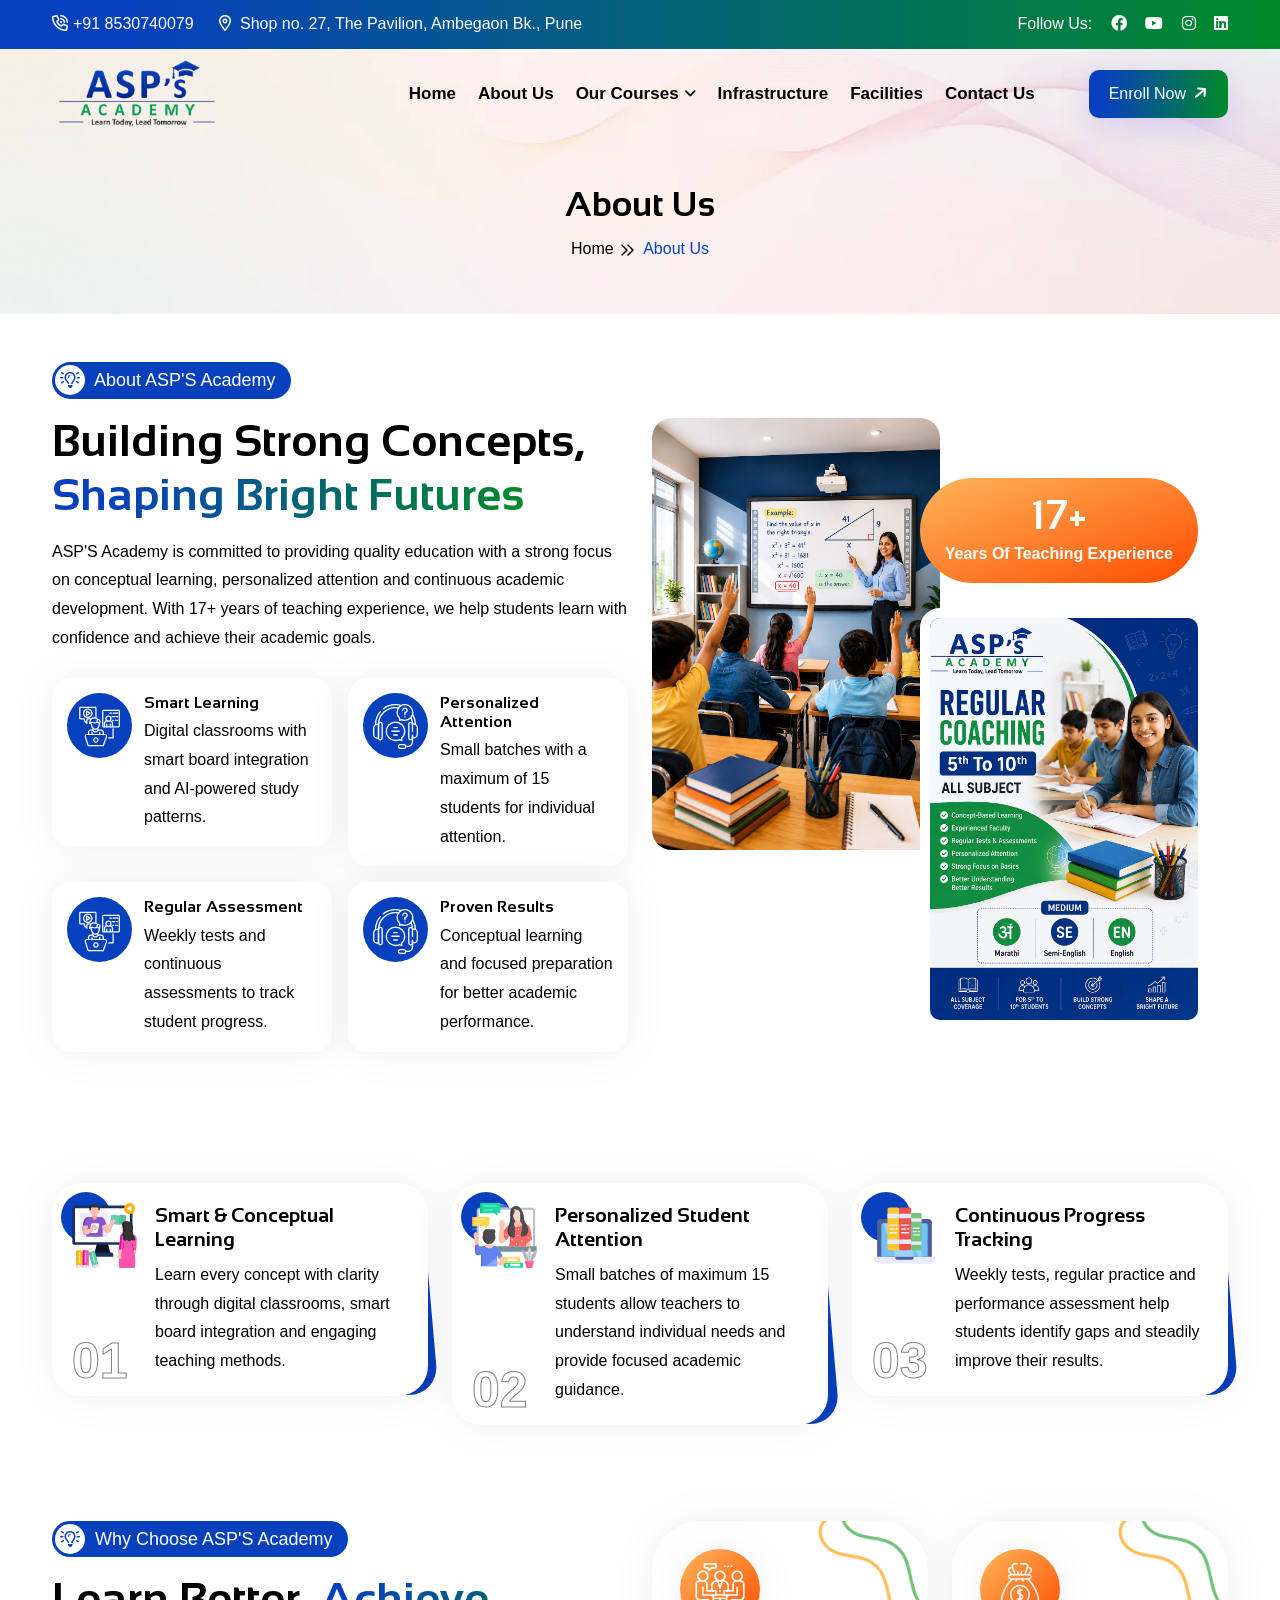
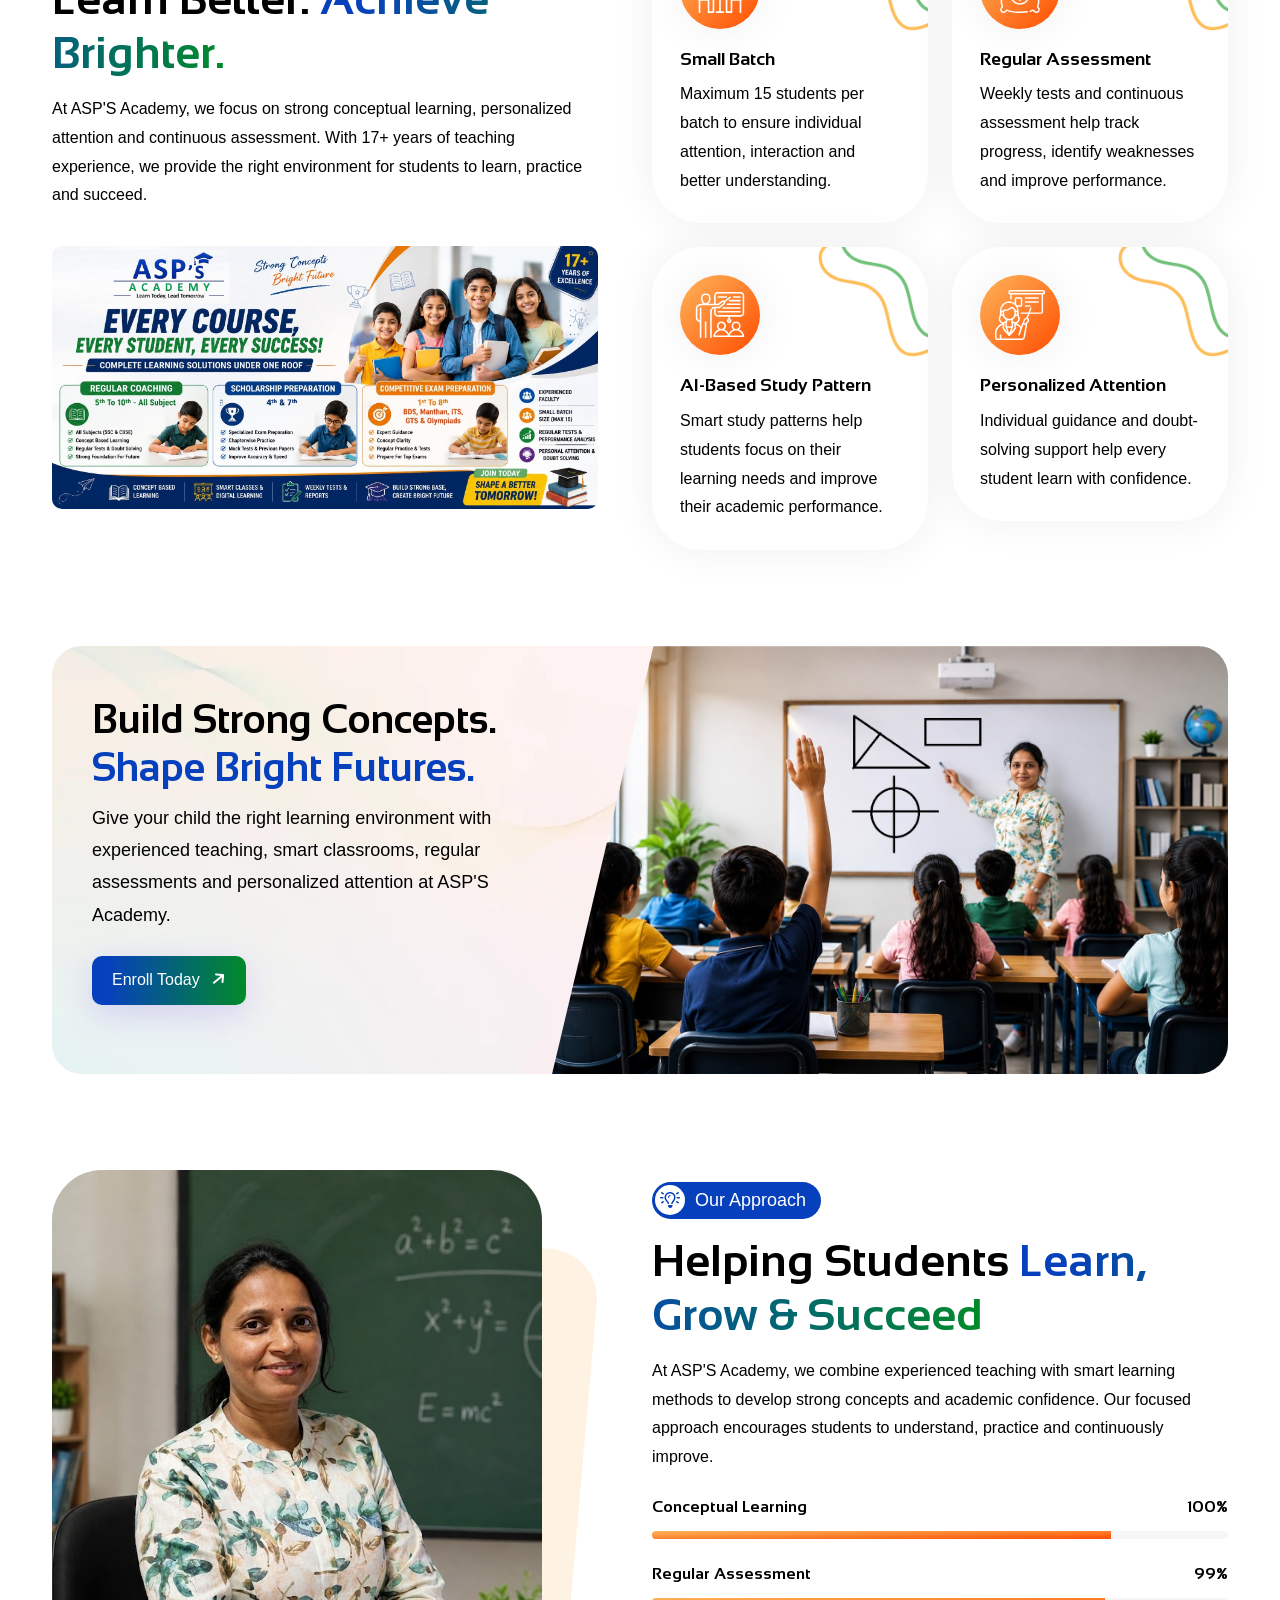
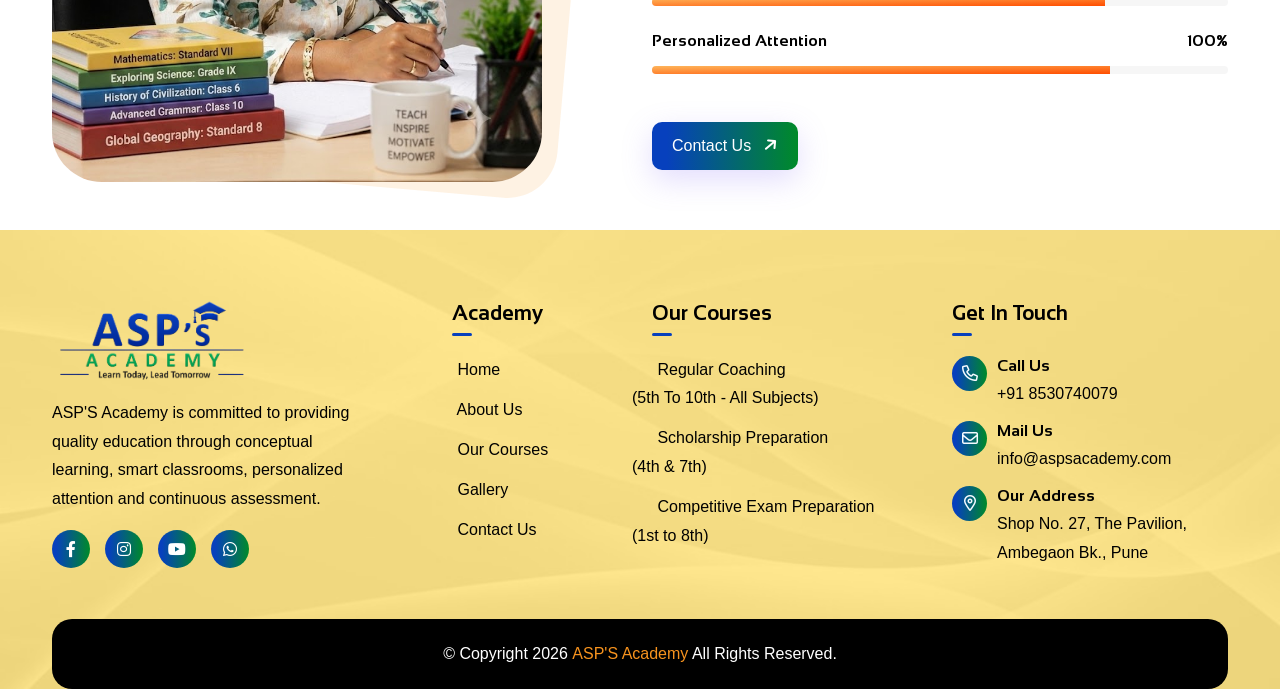
==== about.html @ 038ee7bc "Add files via upload" ====
<!DOCTYPE html>
<html lang="en">

<!-- Mirrored from live.themewild.com/edubo/index.html by HTTrack Website Copier/3.x [XR&CO'2014], Mon, 10 Aug 2026 16:33:52 GMT -->

<head>
  <!-- meta tags -->
  <meta charset="UTF-8" />
  <meta http-equiv="X-UA-Compatible" content="IE=edge" />
  <meta name="viewport" content="width=device-width, initial-scale=1.0" />
  <meta name="description" content="" />
  <meta name="keywords" content="" />

  <!-- title -->
  <title>ASP'S ACADEMY</title>

  <!-- favicon -->
  <link rel="icon" type="image/x-icon" href="assets/img/logo/favicon.png" />

  <!-- css -->
  <link rel="stylesheet" href="assets/css/bootstrap.min.css" />
  <link rel="stylesheet" href="assets/css/all-fontawesome.min.css" />
  <link rel="stylesheet" href="assets/css/animate.min.css" />
  <link rel="stylesheet" href="assets/css/magnific-popup.min.css" />
  <link rel="stylesheet" href="assets/css/owl.carousel.min.css" />
  <link rel="stylesheet" href="assets/css/nice-select.min.css" />
  <link rel="stylesheet" href="assets/css/style.css" />
</head>

<body>


  <!-- header area -->
  <header class="header">
    <!-- header top -->
    <div class="header-top">
      <div class="container">
        <div class="header-top-wrap">
          <div class="header-top-left">
            <div class="header-top-list">
              <ul>
                <!-- <li>
                  <a href="mailto:info@example.com"><i class="far fa-envelopes"></i> info@example.com</a>
                </li> -->
                <li>
                  <a href="tel:+918530740079"><i class="far fa-phone-volume"></i>+91 8530740079</a>
                </li>
                <li>
                  <a href="#"><i class="far fa-location-dot"></i> Shop no. 27, The Pavilion, Ambegaon Bk., Pune</a>
                </li>
              </ul>
            </div>
          </div>
          <div class="header-top-right">

            <div class="header-top-social">
              <span>Follow Us:
              </span>
              <a href="#"><i class="fab fa-facebook"></i></a>
              <a href="#"><i class="fab fa-youtube"></i></a>
              <a href="#"><i class="fab fa-instagram"></i></a>
              <a href="#"><i class="fab fa-linkedin"></i></a>
            </div>
          </div>
        </div>
      </div>
    </div>
    <!-- header top end -->

    <!-- navbar -->
    <div class="main-navigation">
      <nav class="navbar navbar-expand-lg">
        <div class="container position-relative">
          <a class="navbar-brand" href="index.html">
            <img src="assets/img/logo/logo.png" alt="logo" />
          </a>
          <div class="mobile-menu-right">


            <button class="navbar-toggler" type="button" data-bs-toggle="offcanvas" data-bs-target="#offcanvasNavbar"
              aria-controls="offcanvasNavbar" aria-label="Toggle navigation">
              <span></span>
              <span></span>
              <span></span>
            </button>
          </div>
          <div class="offcanvas offcanvas-start" tabindex="-1" id="offcanvasNavbar"
            aria-labelledby="offcanvasNavbarLabel">
            <div class="offcanvas-header">
              <a href="index.html" class="offcanvas-brand" id="offcanvasNavbarLabel">
                <img src="assets/img/logo/logo.png" alt="" />
              </a>
              <button type="button" class="btn-close" data-bs-dismiss="offcanvas" aria-label="Close">
                <i class="far fa-xmark"></i>
              </button>
            </div>
            <div class="offcanvas-body gap-xl-4">
              <ul class="navbar-nav justify-content-end flex-grow-1">
                <li class="nav-item"><a class="nav-link" href="index.html">Home</a></li>
                <li class="nav-item"><a class="nav-link" href="about.html">About Us</a></li>
                <li class="nav-item dropdown">
                  <a class="nav-link dropdown-toggle" href="#" data-bs-toggle="dropdown">Our Courses</a>
                  <ul class="dropdown-menu fade-down">

                    <li><a class="dropdown-item" href="regular-coaching.html">Regular Coaching (5th To 10th - All
                        Subjects)</a></li>

                    <li><a class="dropdown-item" href="scholarship-preparation.html">Scholarship Preparation (4th &
                        7th)</a></li>

                    <li><a class="dropdown-item" href="competitive-exam-preparation.html">Competitive Exam Preparation
                        (1st to 8th)</a></li>


                  </ul>
                </li>
                <li class="nav-item"><a class="nav-link" href="infrastructure.html">Infrastructure</a></li>
                <li class="nav-item"><a class="nav-link" href="facilities.html">Facilities</a></li>
                <li class="nav-item"><a class="nav-link" href="contact.html">Contact Us</a></li>
              </ul>
              <!-- nav-right -->
              <div class="nav-right">


                <div class="nav-btn">
                  <a href="contact.html" class="theme-btn">Enroll Now<i class="fas fa-arrow-right"></i></a>
                </div>
              </div>
            </div>
          </div>
        </div>
      </nav>
    </div>
    <!-- navbar end-->
  </header>
  <!-- header area end -->



  <!-- sidebar-popup -->
  <div class="sidebar-popup offcanvas offcanvas-end" tabindex="-1" id="sidebarPopup">
    <div class="offcanvas-header">
      <a href="index.html" class="sidebar-popup-logo">
        <img src="assets/img/logo/logo.png" alt="" />
      </a>
      <button type="button" class="btn-close" data-bs-dismiss="offcanvas" aria-label="Close">
        <i class="far fa-xmark"></i>
      </button>
    </div>
    <div class="sidebar-popup-wrap offcanvas-body">
      <div class="sidebar-popup-content">
        <div class="sidebar-popup-about">
          <h4>About Us</h4>
          <p>
            There are many variations of passages available sure there majority have suffered alteration in some form by
            inject humour or
            randomised words which don't look even slightly believable.
          </p>
        </div>
        <div class="sidebar-popup-contact">
          <h4>Contact Info</h4>
          <ul>
            <li>
              <div class="icon">
                <i class="far fa-envelope"></i>
              </div>
              <div class="content">
                <h6>Email</h6>
                <a href="mailto:info@aspsacademy.com">info@example.com</a>
              </div>
            </li>
            <li>
              <div class="icon">
                <i class="far fa-phone"></i>
              </div>
              <div class="content">
                <h6>Phone</h6>
                <a href="tel:+918530740079">+91 8530740079</a>
              </div>
            </li>
            <li>
              <div class="icon">
                <i class="far fa-location-dot"></i>
              </div>
              <div class="content">
                <h6>Address</h6>
                <a href="#">Shop No. 27, The Pavilion,
                  Ambegaon Bk., Pune</a>
              </div>
            </li>
          </ul>
        </div>
        <div class="sidebar-popup-social">
          <h4>Follow Us</h4>
          <a href="#"><i class="fab fa-facebook"></i></a>
          <a href="#"><i class="fab fa-youtube"></i></a>
          <a href="#"><i class="fab fa-instagram"></i></a>
          <a href="#"><i class="fab fa-linkedin"></i></a>
        </div>
      </div>
    </div>
  </div>
  <!-- sidebar-popup end -->



  <main class="main">

    <!-- breadcrumb -->
    <div class="site-breadcrumb" style="background: url(assets/img/breadcrumb/01.png)">
      <div class="container">
        <h2 class="breadcrumb-title">About Us</h2>
        <ul class="breadcrumb-menu">
          <li><a href="index.html">Home</a></li>
          <li class="active">About Us</li>
        </ul>
      </div>
    </div>
    <!-- breadcrumb end -->

    <!-- about area -->
    <div class="about-area py-5">
      <div class="container">
        <div class="row align-items-center">
          <div class="col-lg-6">
            <div class="about-right wow fadeInUp" data-wow-delay=".25s">

              <div class="site-heading mb-3">
                <span class="site-title-tagline">
                  <i class="far fa-lightbulb-on"></i> About ASP'S Academy
                </span>

                <h2 class="site-title">
                  Building Strong Concepts, <span class="text-gradient">Shaping Bright Futures</span>
                </h2>
              </div>

              <p class="about-text">
                ASP'S Academy is committed to providing quality education with a strong
                focus on conceptual learning, personalized attention and continuous
                academic development. With 17+ years of teaching experience, we help
                students learn with confidence and achieve their academic goals.
              </p>

              <div class="about-content">
                <div class="row g-3">

                  <div class="col-md-6">
                    <div class="about-item">
                      <div class="icon">
                        <img src="assets/img/icon/learn.svg" alt="Smart Learning">
                      </div>

                      <div class="content">
                        <h6>Smart Learning</h6>
                        <p>Digital classrooms with smart board integration and AI-powered study patterns.</p>
                      </div>
                    </div>
                  </div>

                  <div class="col-md-6">
                    <div class="about-item">
                      <div class="icon">
                        <img src="assets/img/icon/support.svg" alt="Personalized Attention">
                      </div>

                      <div class="content">
                        <h6>Personalized Attention</h6>
                        <p>Small batches with a maximum of 15 students for individual attention.</p>
                      </div>
                    </div>
                  </div>

                  <div class="col-md-6">
                    <div class="about-item">
                      <div class="icon">
                        <img src="assets/img/icon/learn.svg" alt="Regular Assessment">
                      </div>

                      <div class="content">
                        <h6>Regular Assessment</h6>
                        <p>Weekly tests and continuous assessments to track student progress.</p>
                      </div>
                    </div>
                  </div>

                  <div class="col-md-6">
                    <div class="about-item">
                      <div class="icon">
                        <img src="assets/img/icon/support.svg" alt="Proven Results">
                      </div>

                      <div class="content">
                        <h6>Proven Results</h6>
                        <p>Conceptual learning and focused preparation for better academic performance.</p>
                      </div>
                    </div>
                  </div>

                </div>
              </div>



            </div>
          </div>
          <div class="col-lg-6">
            <div class="about-left wow fadeInLeft" data-wow-delay=".25s">
              <div class="about-img">
                <div class="row g-0">
                  <div class="col-6">
                    <img class="img-1" src="assets/img/about/01.jpg" alt="ASP'S Academy Classroom">
                  </div>
                  <div class="col-6">
                    <img class="img-2" src="assets/img/about/02.jpg" alt="ASP'S Academy Students">
                  </div>
                </div>
              </div>

              <div class="about-experience">
                <h5>17<span>+</span></h5>
                <p>Years Of Teaching Experience</p>
              </div>
            </div>
          </div>



        </div>
      </div>
    </div>
    <!-- about area end -->


    <!-- feature-area -->
    <div class="feature-area py-5">
      <div class="container">
        <div class="feature-wrap">
          <div class="row g-4">

            <!-- Feature 01 -->
            <div class="col-md-6 col-lg-4">
              <div class="feature-item wow fadeInUp" data-wow-delay=".25s">
                <div class="feature-content">

                  <span class="count">01</span>

                  <div class="feature-icon">
                    <img src="assets/img/icon/course-3.svg" alt="Smart Learning">
                  </div>

                  <div class="feature-info">
                    <h4>Smart &amp; Conceptual Learning</h4>
                    <p>
                      Learn every concept with clarity through digital classrooms,
                      smart board integration and engaging teaching methods.
                    </p>
                  </div>

                </div>
              </div>
            </div>

            <!-- Feature 02 -->
            <div class="col-md-6 col-lg-4">
              <div class="feature-item wow fadeInUp" data-wow-delay=".35s">
                <div class="feature-content">

                  <span class="count">02</span>

                  <div class="feature-icon">
                    <img src="assets/img/icon/instructor-3.svg" alt="Personalized Attention">
                  </div>

                  <div class="feature-info">
                    <h4>Personalized Student Attention</h4>
                    <p>
                      Small batches of maximum 15 students allow teachers to understand
                      individual needs and provide focused academic guidance.
                    </p>
                  </div>

                </div>
              </div>
            </div>

            <!-- Feature 03 -->
            <div class="col-md-6 col-lg-4">
              <div class="feature-item wow fadeInUp" data-wow-delay=".45s">
                <div class="feature-content">

                  <span class="count">03</span>

                  <div class="feature-icon">
                    <img src="assets/img/icon/lifetime-course.svg" alt="Continuous Assessment">
                  </div>

                  <div class="feature-info">
                    <h4>Continuous Progress Tracking</h4>
                    <p>
                      Weekly tests, regular practice and performance assessment help
                      students identify gaps and steadily improve their results.
                    </p>
                  </div>

                </div>
              </div>
            </div>

          </div>
        </div>
      </div>
    </div>
    <!-- feature-area end -->



    <!-- choose area -->
    <div class="choose-area py-5">
      <div class="container">
        <div class="row g-4">

          <div class="col-lg-6">
            <div class="choose-content wow fadeInLeft" data-wow-delay=".25s">

              <div class="site-heading mb-0">
                <span class="site-title-tagline">
                  <i class="far fa-lightbulb-on"></i> Why Choose ASP'S Academy
                </span>

                <h2 class="site-title">
                  Learn Better. <span class="text-gradient">Achieve Brighter.</span>
                </h2>

                <p>
                  At ASP'S Academy, we focus on strong conceptual learning, personalized
                  attention and continuous assessment. With 17+ years of teaching
                  experience, we provide the right environment for students to learn,
                  practice and succeed.
                </p>

                <div class="choose-img">
                  <img src="assets/img/choose/01.jpg" alt="ASP'S Academy Classroom">
                </div>

              </div>
            </div>
          </div>

          <div class="col-lg-6">
            <div class="row g-4 wow fadeInRight" data-wow-delay=".25s">


              <!-- Small Batch -->
              <div class="col-lg-6">
                <div class="choose-item">
                  <div class="icon">
                    <img src="assets/img/icon/community.svg" alt="Small Batch">
                  </div>

                  <div class="info">
                    <h5>Small Batch</h5>
                    <p>
                      Maximum 15 students per batch to ensure individual attention,
                      interaction and better understanding.
                    </p>
                  </div>
                </div>
              </div>

              <!-- Regular Assessment -->
              <div class="col-lg-6">
                <div class="choose-item">
                  <div class="icon">
                    <img src="assets/img/icon/money.svg" alt="Regular Assessment">
                  </div>

                  <div class="info">
                    <h5>Regular Assessment</h5>
                    <p>
                      Weekly tests and continuous assessment help track progress,
                      identify weaknesses and improve performance.
                    </p>
                  </div>
                </div>
              </div>

              <!-- AI Based Learning -->
              <div class="col-lg-6">
                <div class="choose-item">
                  <div class="icon">
                    <img src="assets/img/icon/training.svg" alt="AI Based Learning">
                  </div>

                  <div class="info">
                    <h5>AI-Based Study Pattern</h5>
                    <p>
                      Smart study patterns help students focus on their learning needs
                      and improve their academic performance.
                    </p>
                  </div>
                </div>
              </div>

              <!-- Personalized Attention -->
              <div class="col-lg-6">
                <div class="choose-item">
                  <div class="icon">
                    <img src="assets/img/icon/instructor.svg" alt="Personalized Attention">
                  </div>

                  <div class="info">
                    <h5>Personalized Attention</h5>
                    <p>
                      Individual guidance and doubt-solving support help every student
                      learn with confidence.
                    </p>
                  </div>
                </div>
              </div>

            </div>
          </div>

        </div>
      </div>
    </div>
    <!-- choose area end -->










    <!-- cta area -->
    <div class="cta-area py-5">
      <div class="container">
        <div class="cta-wrap">
          <div class="row align-items-center">

            <div class="col-lg-6 col-xl-5">
              <div class="cta-content wow fadeInUp" data-wow-delay=".25s">

                <h1>
                  Build Strong Concepts. <span>Shape Bright Futures.</span>
                </h1>

                <p>
                  Give your child the right learning environment with experienced
                  teaching, smart classrooms, regular assessments and personalized
                  attention at ASP'S Academy.
                </p>

                <a href="contact.html" class="theme-btn">
                  Enroll Today <i class="fas fa-arrow-right"></i>
                </a>

              </div>
            </div>

            <div class="col-lg-6 col-xl-7">
              <div class="cta-img">
                <img src="assets/img/cta/01.jpg" alt="ASP'S Academy Students">
              </div>
            </div>

          </div>
        </div>
      </div>
    </div>
    <!-- cta area end -->


    <!-- skill-area -->
    <div class="skill-area py-5">
      <div class="container">
        <div class="skill-wrap">
          <div class="row g-4 align-items-center">

            <div class="col-lg-6">
              <div class="skill-img wow fadeInLeft" data-wow-delay=".25s">
                <img src="assets/img/skill/01.png" alt="ASP'S Academy Students" />
              </div>
            </div>

            <div class="col-lg-6">
              <div class="skill-content wow fadeInUp" data-wow-delay=".25s">

                <div class="site-heading mb-4">
                  <span class="site-title-tagline">
                    <i class="far fa-lightbulb-on"></i> Our Approach
                  </span>

                  <h2 class="site-title">
                    Helping Students <span class="text-gradient">Learn, Grow &amp; Succeed</span>
                  </h2>

                  <p class="skill-text">
                    At ASP'S Academy, we combine experienced teaching with smart
                    learning methods to develop strong concepts and academic
                    confidence. Our focused approach encourages students to
                    understand, practice and continuously improve.
                  </p>
                </div>

                <div class="skill-progress">

                  <div class="progress-item">
                    <h5>
                      Conceptual Learning
                      <span class="percent">100%</span>
                    </h5>

                    <div class="progress" data-value="100">
                      <div class="progress-bar" role="progressbar"></div>
                    </div>
                  </div>

                  <div class="progress-item">
                    <h5>
                      Regular Assessment
                      <span class="percent">99%</span>
                    </h5>

                    <div class="progress" data-value="99">
                      <div class="progress-bar" role="progressbar"></div>
                    </div>
                  </div>

                  <div class="progress-item">
                    <h5>
                      Personalized Attention
                      <span class="percent">100%</span>
                    </h5>

                    <div class="progress" data-value="100">
                      <div class="progress-bar" role="progressbar"></div>
                    </div>
                  </div>

                </div>

                <a href="contact.html" class="theme-btn mt-5">
                  Contact Us <i class="fas fa-arrow-right"></i>
                </a>

              </div>
            </div>

          </div>
        </div>
      </div>
    </div>
    <!-- skill area end -->


  </main>


  <!-- footer area -->
  <footer class="footer-area light">

    <div class="footer-shape">
      <img src="assets/img/shape/07.png" alt="">
    </div>

    <div class="footer-widget">
      <div class="container">

        <div class="footer-widget-wrap pt-70 pb-20">

          <div class="row g-4">

            <!-- About Academy -->
            <div class="col-lg-4">
              <div class="footer-widget-box about-us">

                <a href="index.html" class="footer-logo">
                  <img src="assets/img/logo/logo.png" alt="ASP'S Academy">
                </a>

                <p class="mb-3">
                  ASP'S Academy is committed to providing quality education through
                  conceptual learning, smart classrooms, personalized attention and
                  continuous assessment.
                </p>
                <ul class="footer-social">

                  <li>
                    <a href="#" aria-label="Facebook">
                      <i class="fab fa-facebook-f"></i>
                    </a>
                  </li>

                  <li>
                    <a href="#" aria-label="Instagram">
                      <i class="fab fa-instagram"></i>
                    </a>
                  </li>

                  <li>
                    <a href="#" aria-label="YouTube">
                      <i class="fab fa-youtube"></i>
                    </a>
                  </li>

                  <li>
                    <a href="#" aria-label="WhatsApp">
                      <i class="fab fa-whatsapp"></i>
                    </a>
                  </li>

                </ul>
              </div>
            </div>


            <!-- Academy -->
            <div class="col-6 col-lg-2">
              <div class="footer-widget-box list">

                <h4 class="footer-widget-title">Academy</h4>

                <ul class="footer-list">
                  <li>
                    <a href="index.html">
                      <i class="far fa-angle-double-right"></i>
                      Home
                    </a>
                  </li>
                  <li>
                    <a href="about.html">
                      <i class="far fa-angle-double-right"></i>
                      About Us
                    </a>
                  </li>

                  <li>
                    <a href="regular-coaching.html">
                      <i class="far fa-angle-double-right"></i>
                      Our Courses
                    </a>
                  </li>

                  <li>
                    <a href="gallery.html">
                      <i class="far fa-angle-double-right"></i>
                      Gallery
                    </a>
                  </li>



                  <li>
                    <a href="#">
                      <i class="far fa-angle-double-right"></i>
                      Contact Us
                    </a>
                  </li>

                </ul>

              </div>
            </div>


            <!-- Courses -->
            <div class="col-6 col-lg-3">
              <div class="footer-widget-box list">

                <h4 class="footer-widget-title">Our Courses</h4>

                <ul class="footer-list">

                  <li>
                    <a href="regular-coaching.html">
                      <i class="far fa-angle-double-right"></i>
                      Regular Coaching <br> (5th To 10th - All Subjects)
                    </a>
                  </li>

                  <li>
                    <a href="scholarship-preparation.html">
                      <i class="far fa-angle-double-right"></i>
                      Scholarship Preparation <br> (4th & 7th)
                    </a>
                  </li>

                  <li>
                    <a href="competitive-exam-preparation.html">
                      <i class="far fa-angle-double-right"></i>
                      Competitive Exam Preparation <br> (1st to 8th)

                    </a>
                  </li>



                </ul>

              </div>
            </div>


            <!-- Contact -->
            <div class="col-lg-3">
              <div class="footer-widget-box">

                <h4 class="footer-widget-title">Get In Touch</h4>

                <ul class="footer-contact">
                  <li>
                    <div class="icon">
                      <i class="far fa-phone"></i>
                    </div>

                    <div class="content">
                      <h6>Call Us</h6>

                      <a href="tel:+918530740079">
                        +91 8530740079
                      </a>
                    </div>
                  </li>

                  <li>
                    <div class="icon">
                      <i class="far fa-envelope"></i>
                    </div>

                    <div class="content">
                      <h6>Mail Us</h6>

                      <a href="mailto:info@aspsacademy.com">
                        info@aspsacademy.com
                      </a>
                    </div>
                  </li>
                  <li>
                    <div class="icon">
                      <i class="far fa-location-dot"></i>
                    </div>

                    <div class="content">
                      <h6>Our Address</h6>
                      <p>
                        Shop No. 27, The Pavilion,<br>
                        Ambegaon Bk., Pune
                      </p>
                    </div>
                  </li>



                </ul>

              </div>
            </div>

          </div>




        </div>

      </div>
    </div>


    <!-- Copyright -->
    <div class="container">
      <div class="copyright">
        <div class="row">
          <div class="col-md-12 text-center">
            <p class="copyright-text">
              &copy; Copyright
              <span id="date"></span>
              <a href="index.html"> ASP'S Academy </a>
              All Rights Reserved.
            </p>
          </div>



        </div>

      </div>

    </div>

  </footer>
  <!-- footer area end -->

  <!-- scroll-top -->
  <a href="#" id="scroll-top"><i class="far fa-arrow-up"></i></a>
  <!-- scroll-top end -->



  <!-- js -->
  <script src="assets/js/jquery-3.7.1.min.js"></script>
  <script src="assets/js/modernizr.min.js"></script>
  <script src="assets/js/bootstrap.bundle.min.js"></script>
  <script src="assets/js/imagesloaded.pkgd.min.js"></script>
  <script src="assets/js/jquery.magnific-popup.min.js"></script>
  <script src="assets/js/isotope.pkgd.min.js"></script>
  <script src="assets/js/jquery.appear.min.js"></script>
  <script src="assets/js/jquery.easing.min.js"></script>
  <script src="assets/js/owl.carousel.min.js"></script>
  <script src="assets/js/counter-up.js"></script>
  <script src="assets/js/jquery.nice-select.min.js"></script>
  <script src="assets/js/wow.min.js"></script>
  <script src="assets/js/main.js"></script>



</body>

</html>
---- assets/css/style.css ----
/*====================
1. Google fonts
======================*/
@import url("https://fonts.googleapis.com/css2?family=Sansation:wght@300;400;700&amp;family=Roboto:wght@100;300;400;500;700;900&amp;display=swap");

/*====================
2. Theme variables
======================*/
:root {
  --body-font: "Roboto", sans-serif;
  --heading-font: "Sansation", sans-serif;
  --theme-color: #0740bd;
  --theme-color2: #f7931e;
  --theme-bg-light: #f6f6f6;
  --body-text-color: #000000;
  --color-white: #ffffff;
  --color-dark: #000000;
  --color-green: #15d4c9;
  --color-blue: #2075fe;
  --color-skyblue: #00bfff;
  --color-purple: #a855f7;
  --color-yellow: #fba707;
  --color-gray: #ececec;
  --color-red: #fd6a6a;
  --box-shadow: 0 0 40px 5px rgba(0, 0, 0, 0.05);
  --box-shadow2: 0 0 15px rgba(0, 0, 0, 0.17);
  --box-shadow3: 0 0 40px 5px rgba(142, 121, 249, 0.05);
  --transition: all 0.5s ease-in-out;
  --transition2: all 0.3s ease-in-out;
  --border-info-color: rgba(0, 0, 0, 0.08);
  --border-info-color2: rgba(0, 0, 0, 0.05);
  --border-white-color: rgba(255, 255, 255, 0.08);
  --border-white-color2: rgba(255, 255, 255, 0.15);
  --footer-bg: #000d83;
  --footer-text-color: #f5faff;
  --gradient: linear-gradient(to bottom right, #ffe343 0%, #ffa83f 100%);
  --gradient2: linear-gradient(to bottom right, #feb55b 0%, #ff4d00 100%);
  --gradient3: linear-gradient(90deg, #0740bd 10%, #008a29 100%);
}

/*====================
3. General css
======================*/
*,
*:before,
*:after {
  box-sizing: inherit;
}

* {
  scroll-behavior: inherit !important;
}

html,
body {
  height: auto;
  width: 100%;
  margin: 0;
  padding: 0;
  box-sizing: border-box;
}

body {
  font-family: var(--body-font);
  font-style: normal;
  font-size: 16px;
  font-weight: normal;
  color: var(--body-text-color);
  line-height: 1.8;
}

a {
  color: var(--color-dark);
  display: inline-block;
}

a,
a:active,
a:focus,
a:hover {
  outline: none;
  transition: all 0.3s ease-out 0s;
  text-decoration: none;
}

a:hover {
  color: var(--color-blue);
}

ul {
  margin: 0;
  padding: 0;
}

li {
  list-style: none;
}

h1,
h2,
h3,
h4,
h5,
h6 {
  color: var(--color-dark);
  margin: 0px;
  font-weight: 600;
  font-family: var(--heading-font);
  line-height: 1.2;
}

h1 {
  font-size: 40px;
}

h2 {
  font-size: 35px;
}

h3 {
  font-size: 28px;
}

h4 {
  font-size: 22px;
}

h5 {
  font-size: 18px;
}

h6 {
  font-size: 16px;
}

p {
  margin: 0px;
}

.img,
img {
  max-width: 100%;
  transition: all 0.3s ease-out 0s;
  height: auto;
}

label {
  color: #999;
  cursor: pointer;
  font-weight: 400;
}

*::-moz-selection {
  background: #d6b161;
  color: var(--color-white);
  text-shadow: none;
}

::-moz-selection {
  background: #555;
  color: var(--color-white);
  text-shadow: none;
}

::selection {
  background: #555;
  color: var(--color-white);
  text-shadow: none;
}

*::-moz-placeholder {
  color: #999;
  font-size: 16px;
  opacity: 1;
}

*::placeholder {
  color: #999;
  font-size: 16px;
  opacity: 1;
}

/* theme default */
.bg {
  background: var(--theme-bg-light);
}

.bg-2 {
  background: rgb(from var(--theme-color2) r g b/0.05);
}

/*====================
4. Margin & padding
======================*/
.pt-10 {
  padding-top: 10px;
}

.pb-10 {
  padding-bottom: 10px;
}

.pt-20 {
  padding-top: 20px;
}

.pb-20 {
  padding-bottom: 20px;
}

.pt-30 {
  padding-top: 30px;
}

.pb-30 {
  padding-bottom: 30px;
}

.pt-40 {
  padding-top: 40px;
}

.pb-40 {
  padding-bottom: 40px;
}

.pt-50 {
  padding-top: 50px;
}

.pb-50 {
  padding-bottom: 50px;
}

.pt-60 {
  padding-top: 60px;
}

.pb-60 {
  padding-bottom: 60px;
}

.pt-70 {
  padding-top: 70px;
}

.pb-70 {
  padding-bottom: 70px;
}

.py-70 {
  padding-top: 70px;
  padding-bottom: 70px;
}

.pt-80 {
  padding-top: 80px;
}

.pb-80 {
  padding-bottom: 80px;
}

.py-80 {
  padding-top: 80px;
  padding-bottom: 80px;
}

.pt-90 {
  padding-top: 90px;
}

.pb-90 {
  padding-bottom: 90px;
}

.py-90 {
  padding-top: 90px;
  padding-bottom: 90px;
}

.pt-100 {
  padding-top: 100px;
}

.pb-100 {
  padding-bottom: 100px;
}

.py-100 {
  padding-top: 100px;
  padding-bottom: 100px;
}

.pt-110 {
  padding-top: 110px;
}

.pb-110 {
  padding-bottom: 110px;
}

.py-110 {
  padding-top: 110px;
  padding-bottom: 110px;
}

.pt-120 {
  padding-top: 120px;
}

.pb-120 {
  padding-bottom: 120px;
}

.py-120 {
  padding-top: 120px;
  padding-bottom: 120px;
}

.pt-130 {
  padding-top: 130px;
}

.pb-130 {
  padding-bottom: 130px;
}

.py-130 {
  padding-top: 130px;
  padding-bottom: 130px;
}

.pt-140 {
  padding-top: 140px;
}

.pb-140 {
  padding-bottom: 140px;
}

.py-140 {
  padding-top: 140px;
  padding-bottom: 140px;
}

.pt-150 {
  padding-top: 150px;
}

.pb-150 {
  padding-bottom: 150px;
}

.py-150 {
  padding-top: 150px;
  padding-bottom: 150px;
}

.mt-10 {
  margin-top: 10px;
}

.mb-10 {
  margin-bottom: 10px;
}

.mt-20 {
  margin-top: 20px;
}

.mb-20 {
  margin-bottom: 20px;
}

.mt-30 {
  margin-top: 30px;
}

.mb-30 {
  margin-bottom: 30px;
}

.mt-40 {
  margin-top: 40px;
}

.mb-40 {
  margin-bottom: 40px;
}

.mt-50 {
  margin-top: 50px;
}

.mb-50 {
  margin-bottom: 50px;
}

.mt-60 {
  margin-top: 60px;
}

.mb-60 {
  margin-bottom: 60px;
}

.mt-70 {
  margin-top: 70px;
}

.mb-70 {
  margin-bottom: 70px;
}

.my-70 {
  margin-top: 70px;
  margin-bottom: 70px;
}

.mt-80 {
  margin-top: 80px;
}

.mb-80 {
  margin-bottom: 80px;
}

.my-80 {
  margin-top: 80px;
  margin-bottom: 80px;
}

.mt-90 {
  margin-top: 90px;
}

.mb-90 {
  margin-bottom: 90px;
}

.my-90 {
  margin-top: 90px;
  margin-bottom: 90px;
}

.mt-100 {
  margin-top: 100px;
}

.mb-100 {
  margin-bottom: 100px;
}

.my-100 {
  margin-top: 100px;
  margin-bottom: 100px;
}

.mt-110 {
  margin-top: 110px;
}

.mb-110 {
  margin-bottom: 110px;
}

.my-110 {
  margin-top: 110px;
  margin-bottom: 110px;
}

.mt-120 {
  margin-top: 120px;
}

.mb-120 {
  margin-bottom: 120px;
}

.my-120 {
  margin-top: 120px;
  margin-bottom: 120px;
}

.mt-130 {
  margin-top: 130px;
}

.mb-130 {
  margin-bottom: 130px;
}

.my-130 {
  margin-top: 130px;
  margin-bottom: 130px;
}

.mt-140 {
  margin-top: 140px;
}

.mb-140 {
  margin-bottom: 140px;
}

.my-140 {
  margin-top: 140px;
  margin-bottom: 140px;
}

.mt-150 {
  margin-top: 150px;
}

.mb-150 {
  margin-bottom: 150px;
}

.my-150 {
  margin-top: 150px;
  margin-bottom: 150px;
}

/*====================
5. Preloader
======================*/
.preloader {
  position: fixed;
  top: 0;
  left: 0;
  width: 100%;
  height: 100%;
  background: var(--theme-color);
  display: flex;
  align-items: center;
  justify-content: center;
  z-index: 9999;
}

.loader-ripple {
  display: inline-block;
  position: relative;
  width: 80px;
  height: 80px;
}

.loader-ripple div {
  position: absolute;
  border: 4px solid var(--color-white);
  opacity: 1;
  border-radius: 50%;
  animation: loader-ripple 1s cubic-bezier(0, 0.2, 0.8, 1) infinite;
}

.loader-ripple div:nth-child(2) {
  animation-delay: -0.5s;
}

@keyframes loader-ripple {
  0% {
    top: 36px;
    left: 36px;
    width: 0;
    height: 0;
    opacity: 1;
  }

  100% {
    top: 0px;
    left: 0px;
    width: 72px;
    height: 72px;
    opacity: 0;
  }
}

/*====================
6. Scroll top css
======================*/
#scroll-top {
  position: fixed;
  bottom: -20px;
  right: 30px;
  z-index: 99;
  font-size: 20px;
  border: none;
  outline: none;
  border-radius: 50px;
  color: var(--color-white);
  background-color: var(--theme-color);
  cursor: pointer;
  width: 50px;
  height: 50px;
  line-height: 50px;
  text-align: center;
  box-shadow: var(--box-shadow2);
  transition: var(--transition);
  opacity: 0;
  visibility: hidden;
  transform: rotate(-40deg);
  z-index: 1;
}

#scroll-top:hover {
  transform: rotate(0);
}

#scroll-top.active {
  opacity: 1;
  visibility: visible;
  bottom: 20px;
}

@media all and (min-width: 768px) and (max-width: 1199px) {
  #scroll-top.active {
    bottom: 100px;
  }
}

/*====================
7. Bs custom css
======================*/
/* custom form */
.form-group {
  margin-bottom: 20px;
}

.form-group .form-label {
  color: var(--color-dark);
}

.form-group .form-control,
.form-group .form-select {
  padding: 14px 20px 14px 20px;
  background-color: var(--color-white);
  color: var(--color-dark);
  border-color: var(--border-info-color);
  border-radius: 15px;
}

.form-group .form-control:focus,
.form-group .form-select:focus {
  border-color: var(--theme-color);
  box-shadow: 0 0 0 0.25rem rgba(142, 121, 249, 0.25);
}

.form-group .form-control::-moz-placeholder {
  color: var(--body-text-color);
}

.form-group .form-control::placeholder {
  color: var(--body-text-color);
}

.form-group .form-icon {
  position: relative;
}

.form-group .form-icon i {
  position: absolute;
  top: 19px;
  left: 20px;
  color: var(--theme-color);
  z-index: 1;
}

.form-group .form-icon .form-control,
.form-group .form-icon .form-select {
  padding-left: 50px;
}

.form-check {
  margin-bottom: 20px;
}

.form-check-input {
  border-radius: 50px;
  margin-top: 6.5px;
  border-color: var(--border-info-color);
}

.form-check-input:checked {
  background-color: var(--theme-color);
  border-color: var(--theme-color);
}

.form-check-input:focus {
  border-color: var(--theme-color);
  box-shadow: 0 0 0 0.25rem rgba(142, 121, 249, 0.25);
}

.form-check-label {
  color: var(--color-dark);
}

.form-switch .form-check-input:focus {
  --bs-form-switch-bg: url("data:image/svg+xml,%3csvg xmlns='http://www.w3.org/2000/svg' viewBox='-4 -4 8 8'%3e%3ccircle r='3' fill='rgba%280, 0, 0, 0.25%29'/%3e%3c/svg%3e");
}

.form-switch .form-check-input:checked {
  --bs-form-switch-bg: url("data:image/svg+xml,%3csvg xmlns='http://www.w3.org/2000/svg' viewBox='-4 -4 8 8'%3e%3ccircle r='3' fill='%23fff'/%3e%3c/svg%3e");
}

/* custom tooltip */
.tooltip-inner {
  background: var(--theme-color);
  border-radius: 50px;
  padding: 2px 10px;
  font-size: 12px;
  font-weight: 600;
}

.bs-tooltip-auto[data-popper-placement^=top] .tooltip-arrow::before {
  border-top-color: var(--theme-color) !important;
}

.bs-tooltip-auto[data-popper-placement^=bottom] .tooltip-arrow::before {
  border-top-color: var(--theme-color) !important;
}

.bs-tooltip-auto[data-popper-placement^=left] .tooltip-arrow::before {
  left: -2.5px !important;
  border-left-color: var(--theme-color) !important;
}

.bs-tooltip-auto[data-popper-placement^=right] .tooltip-arrow::before {
  right: -2.5px !important;
  border-right-color: var(--theme-color) !important;
}

.tooltip.show {
  opacity: 1;
}

/* custom modal */
.modal .modal-content {
  border-radius: 25px;
}

.modal .btn-close {
  position: absolute;
  right: 10px;
  top: 10px;
  width: 22px;
  height: 22px;
  line-height: 20px;
  background: var(--color-dark);
  border-radius: 50px;
  color: var(--color-white);
  font-size: 20px;
  opacity: 1;
  z-index: 1;
}

.modal .modal-body {
  padding: 25px;
}

/* custom form */
@media all and (min-width: 1200px) {

  .container,
  .container-sm,
  .container-md,
  .container-lg,
  .container-xl {
    max-width: 1200px;
  }
}

/*====================
8. Nice select css
======================*/
.nice-select {
  width: 100%;
  height: 54px;
  line-height: 54px;
  border-radius: 15px;
  font-size: 16px;
  color: var(--color-dark);
  margin-bottom: 20px;
  border-color: var(--border-info-color);
}

.nice-select::after {
  width: 9px;
  height: 9px;
  right: 20px;
  margin-top: -6.5px;
}

.nice-select:focus {
  border-color: var(--theme-color);
  box-shadow: 0 0 0 0.25rem rgba(142, 121, 249, 0.25);
}

.nice-select .list {
  width: 100%;
  border: none;
  border-radius: 15px;
  padding: 10px;
  box-shadow: 0 0 40px 5px rgba(0, 0, 0, 0.05);
}

.nice-select .option.focus,
.nice-select .option.selected.focus,
.nice-select .option:hover {
  border-radius: 10px;
  background: var(--theme-bg-light);
  color: var(--theme-color);
}

.form-icon .nice-select {
  padding-left: 50px;
}

/*====================
9. Breadcrumb css
======================*/
.site-breadcrumb {
  display: flex;
  align-items: center;
  justify-content: center;
  flex-direction: column;
  background-repeat: no-repeat !important;
  background-position: center !important;
  background-size: cover !important;
  text-align: center;
  position: relative;
  padding-top: 140px;
  padding-bottom: 50px;
  margin-top: -6rem;
}

.site-breadcrumb .breadcrumb-title {
  font-size: 35px;
  color: var(--color-dark);
  font-weight: 700;
  margin-bottom: 10px;
  text-transform: capitalize;
}

.site-breadcrumb .breadcrumb-menu {
  position: relative;
  z-index: 1;
}

.site-breadcrumb .breadcrumb-menu li {
  position: relative;
  display: inline-block;
  margin-left: 25px;
  color: var(--color-dark);
  font-weight: 500;
  text-transform: capitalize;
}

.site-breadcrumb .breadcrumb-menu li a {
  color: var(--color-dark);
  transition: all 0.5s ease-in-out;
}

.site-breadcrumb .breadcrumb-menu li a:hover {
  color: var(--theme-color);
}

.site-breadcrumb .breadcrumb-menu li::before {
  position: absolute;
  content: "\f101";
  font-family: "Font Awesome 6 Pro";
  right: -21px;
  top: 1px;
  text-align: center;
  font-size: 16px;
  color: var(--color-dark);
}

.site-breadcrumb .breadcrumb-menu li:first-child {
  margin-left: 0;
}

.site-breadcrumb .breadcrumb-menu li:last-child:before {
  display: none;
}

.site-breadcrumb .breadcrumb-menu li.active {
  color: var(--theme-color);
}

/*====================
10. Pagination css 
======================*/
.pagination {
  display: flex;
  align-items: center;
  justify-content: center;
  margin-top: 50px;
}

.pagination .page-item .page-link {
  border: none;
  background: var(--theme-bg-light);
  color: var(--color-dark);
  font-weight: 500;
  margin: 0 6px;
  border-radius: 12px !important;
  width: 40px;
  height: 40px;
  line-height: 28px;
  text-align: center;
  transition: var(--transition);
  z-index: 1;
}

.pagination .page-item .page-link:hover,
.pagination .page-item.active .page-link {
  background: var(--theme-color);
  color: var(--color-white);
}

/*===================
11. Play btn
=====================*/
.play-btn {
  display: inline-block;
  padding: 0;
  height: 75px;
  width: 75px;
  line-height: 75px;
  font-size: 20px;
  text-align: center;
  background: var(--theme-color);
  color: var(--color-white);
  position: absolute;
  border-radius: 50%;
  z-index: 1;
}

.play-btn:hover {
  color: var(--color-white);
}

.play-btn i::after {
  content: "";
  position: absolute;
  top: 0;
  left: 0;
  width: 100%;
  height: 100%;
  z-index: -1;
  background-color: var(--theme-color);
  border-radius: 50px;
  animation: ripple-wave 1s linear infinite;
  transform: scale(1);
  transition: all 0.5s ease-in-out;
}

@keyframes ripple-wave {
  0% {
    opacity: 0.8;
    transform: scale(1);
  }

  100% {
    opacity: 0;
    transform: scale(2.2);
  }
}

/*====================
12. Site title css
======================*/
.site-heading {
  margin-bottom: 50px;
  position: relative;
  z-index: 1;
}

.site-heading .site-title-tagline {
  display: inline-block;
  color: var(--color-white);
  font-weight: 500;
  text-transform: capitalize;
  font-size: 18px;
  background: var(--theme-color);
  border-radius: 50px;
  padding: 2px 15px 2px 3px;
  margin-bottom: 15px;
}

.site-heading .site-title-tagline.light {
  background: var(--color-white);
}

.site-heading .site-title-tagline i {
  font-size: 16px;
  width: 30px;
  height: 30px;
  line-height: 31px;
  background: var(--color-white);
  color: var(--theme-color);
  text-align: center;
  border-radius: 50px;
  margin-right: 5px;
}

.site-heading .site-title {
  font-weight: 700;
  text-transform: capitalize;
  font-size: 45px;
  color: var(--color-dark);
  margin-bottom: 0;
}

.site-heading .site-title span {
  color: var(--theme-color);
}

.site-heading .site-title .text-gradient {
  color: transparent;
  background-image: var(--gradient3);
  -webkit-background-clip: text;
  background-clip: text;
}

.site-heading p {
  margin-top: 15px;
}

.site-heading.inline {
  display: flex;
  justify-content: space-between;
  align-items: center;
  flex-wrap: wrap;
  gap: 25px;
}

.site-heading.inline .site-title {
  font-size: 35px;
}

.site-heading .heading-divider {
  display: inline-block;
  position: relative;
  border-bottom: 4px solid var(--theme-color);
  width: 90px;
  height: 4px;
  border-radius: 50px;
}

.site-heading .heading-divider::after {
  content: "";
  position: absolute;
  left: 0;
  top: -1px;
  height: 6px;
  width: 15px;
  border-radius: 0px;
  background-color: var(--color-white);
  animation: heading-move 5s infinite linear;
}

@keyframes heading-move {
  0% {
    transform: translateX(-1px);
  }

  50% {
    transform: translateX(75px);
  }

  100% {
    transform: translateX(-1px);
  }
}

/*====================
13. Theme button
======================*/
.theme-border-btn,
.theme-btn2,
.theme-btn {
  font-size: 16px;
  color: #ffffff;
  padding: 10px 20px;
  transition: all 0.5s;
  text-transform: capitalize;
  position: relative;
  border-radius: 10px;
  font-weight: 500;
  cursor: pointer;
  text-align: center;
  vertical-align: middle;
  overflow: hidden;
  border: none;
  background: var(--gradient3);
  box-shadow: 0 10px 30px 0 rgba(142, 121, 249, 0.25);
  z-index: 1;
}

.theme-border-btn::before,
.theme-btn2::before,
.theme-btn::before {
  content: "";
  height: 300px;
  width: 300px;
  background: var(--gradient2);
  border-radius: 50%;
  position: absolute;
  top: 50%;
  left: 50%;
  transform: translateY(-50%) translateX(-50%) scale(0);
  transition: 0.5s cubic-bezier(0.25, 0.46, 0.45, 0.94);
  z-index: -1;
}

.theme-border-btn:hover::before,
.theme-btn2:hover::before,
.theme-btn:hover::before {
  transform: translateY(-50%) translateX(-50%) scale(1);
}

.theme-border-btn i,
.theme-btn2 i,
.theme-btn i {
  margin-left: 8px;
  transform: rotate(-40deg);
  transition: var(--transition2);
}

.theme-border-btn:hover i,
.theme-btn2:hover i,
.theme-btn:hover i {
  transform: rotate(0deg);
}

.theme-border-btn span,
.theme-btn2 span,
.theme-btn span {
  margin-right: 5px;
}

.theme-btn:hover {
  color: var(--color-white);
}

.theme-btn2 {
  background: var(--gradient2);
  color: var(--color-white);
  box-shadow: 0 10px 30px 0 rgba(253, 156, 40, 0.25);
}

.theme-btn2::before {
  background: var(--gradient3);
}

.theme-btn2:hover {
  color: var(--color-white);
}

.theme-border-btn {
  color: var(--theme-color);
  border: 2px solid var(--theme-color);
  padding: 2px 10px;
  border-radius: 10px;
  background: transparent;
  box-shadow: none;
}

.theme-border-btn::before {
  display: none;
}

.theme-border-btn:hover {
  background: var(--theme-color);
  color: var(--color-white);
}

/*====================
14. Header top css
======================*/
.header-top {
  padding: 10px 0;
  background: var(--gradient3);
  position: relative;
  z-index: 3;
}

.header-top-wrap {
  display: flex;
  align-items: center;
  justify-content: space-between;
  flex-wrap: wrap;
  position: relative;
}

.header-top-list ul {
  display: flex;
  align-items: center;
  flex-wrap: wrap;
  gap: 25px;
}

@media all and (max-width: 1199px) {
  .header-top-list ul {
    gap: 10px;
  }
}

@media all and (max-width: 991px) {
  .header-top-list ul {
    gap: 0px;
  }
}

@media all and (max-width: 991px) {
  .header-top-list ul li {
    margin-right: 10px;
  }
}

@media all and (max-width: 991px) {
  .header-top-list ul li:last-child {
    display: none;
  }
}

.header-top-list a {
  color: var(--color-white);
  font-weight: 500;
}

.header-top-list a:hover {
  color: var(--theme-color2);
}

.header-top-list a i {
  color: var(--color-white);
  margin-right: 5px;
}

@media all and (max-width: 1199px) {
  .header-top-left {
    margin-right: 5px;
  }
}

.header-top-right {
  display: flex;
  align-items: center;
  flex-wrap: wrap;
  gap: 15px;
}

.header-top-right .header-top-list i {
  color: var(--color-white);
}

.header-top-social span {
  color: var(--color-white);
}

@media all and (max-width: 991px) {
  .header-top-social span {
    display: none;
  }
}

.header-top-social a {
  color: var(--color-white);
  font-size: 16px;
  text-align: center;
  margin-left: 14px;
  transition: var(--transition);
}

@media all and (max-width: 1199px) {
  .header-top-social a {
    width: 34px;
    height: 34px;
    line-height: 37px;
    margin-left: 0;
  }
}

.header-top-social a :hover {
  color: var(--theme-color2);
}

.header-top-lang .top-lang {
  color: var(--color-white);
}

.header-top-lang .dropdown-menu {
  min-width: 60px;
  border-radius: 15px;
  padding: 10px;
  border: none;
  box-shadow: var(--box-shadow);
}

.header-top-lang .dropdown-item {
  color: var(--color-dark);
  border-radius: 10px;
}

.header-top-lang .dropdown-item:hover {
  background: var(--theme-color);
  color: var(--color-white);
}

@media all and (max-width: 991px) {
  .header-top-lang .dropdown-toggle::after {
    margin-top: 12px;
  }
}

/*====================
15. Navbar css
======================*/
.navbar {
  background: transparent;
  padding-top: 0px;
  padding-bottom: 0px;
  z-index: 4;
}

.navbar.fixed-top {
  position: fixed;
  background: var(--color-white);
  box-shadow: var(--box-shadow2);
  animation: slide-down 0.7s;
}

.navbar.fixed-top .navbar-brand .logo-display {
  display: none;
}

.navbar.fixed-top .navbar-brand .logo-scrolled {
  display: block;
}

.navbar .navbar-brand {
  margin-right: 0;
}

.navbar .navbar-brand .logo-display {
  display: block;
}

.navbar .navbar-brand .logo-scrolled {
  display: none;
}

.navbar .navbar-brand img {
  width: 170px;
}

.navbar .dropdown-toggle::after {
  display: inline-block;
  margin-left: 5px;
  vertical-align: baseline;
  font-family: "Font Awesome 6 Pro";
  content: "\f107";
  font-weight: 600;
  border: none;
  font-size: 14px;
}

@keyframes slide-down {
  0% {
    transform: translateY(-100%);
  }

  100% {
    transform: translateY(0);
  }
}

@media all and (min-width: 992px) {
  .navbar .nav-item .nav-link {
    margin-right: 22px;
    padding: 30px 0 30px 0;
    font-size: 17px;
    font-weight: 700;
    color: var(--color-dark);
    text-transform: capitalize;
  }

  .navbar .nav-item .nav-link.active,
  .navbar .nav-item:hover .nav-link {
    color: var(--theme-color);
  }

  .navbar .nav-item:last-child .nav-link {
    margin-right: 0;
  }

  .navbar .nav-item .dropdown-menu {
    display: block;
    padding: 10px;
    margin-top: 0;
    left: -15px;
    border-radius: 15px;
    border: none;
    background: var(--theme-color);
    width: 370px;
    box-shadow: var(--box-shadow2);
    opacity: 0;
    visibility: hidden;
    transition: var(--transition2);
  }

  .navbar .nav-item .dropdown-menu li {
    border-bottom: 1px dashed var(--border-white-color2);
  }

  .navbar .nav-item .dropdown-menu li:last-child {
    border-bottom: none;
  }

  .navbar .nav-item .dropdown-menu .dropdown-item {
    font-size: 16px;
    padding: 6px 15px;
    font-weight: 400;
    color: var(--color-white);
    position: relative;
    overflow: hidden;
    border-radius: 10px;
    text-transform: capitalize;
    transition: var(--transition2);
    z-index: 1;
  }

  .navbar .nav-item .dropdown-menu .dropdown-item:hover {
    background: var(--theme-color);
    color: var(--color-white);
    padding-left: 25px;
  }

  .navbar .nav-item .dropdown-menu .dropdown-item::before {
    content: "\f061";
    position: absolute;
    font-family: "Font Awesome 6 Pro";
    left: -15px;
    top: 6px;
    color: var(--color-white);
    opacity: 0;
    visibility: hidden;
    transition: var(--transition2);
    z-index: -1;
  }

  .navbar .nav-item .dropdown-menu .dropdown-item:hover::before {
    left: 0;
    opacity: 1;
    visibility: visible;
  }

  .navbar .nav-item:hover .dropdown-menu {
    transition: 0.3s;
    opacity: 1;
    visibility: visible;
    top: 100%;
    transform: rotateX(0deg);
  }

  .navbar.fixed-top .nav-item .nav-link {
    color: var(--color-dark);
  }

  .navbar.fixed-top .nav-link.active,
  .navbar.fixed-top .nav-item:hover .nav-link {
    color: var(--theme-color);
  }

  .navbar .dropdown-menu-end {
    right: 0;
    left: auto;
  }

  .navbar .dropdown-menu.fade-down {
    top: 80%;
    transform: rotateX(-75deg);
    transform-origin: 0% 0%;
  }

  .navbar .dropdown-menu.fade-up {
    top: 140%;
  }

  .navbar .nav-right {
    display: flex;
    align-items: center;
    justify-content: center;
    gap: 30px;
    margin-left: 30px;
  }

  .navbar .nav-right-link {
    position: relative;
    font-size: 20px;
    color: var(--color-dark);
    border: none;
    padding: 0;
    background: transparent;
    transition: var(--transition);
  }

  .navbar .nav-right-link:hover {
    color: var(--theme-color);
  }

  .navbar .nav-right .sidebar-btn span {
    display: block;
    width: 24px;
    border-bottom: 3px solid var(--color-dark);
    border-radius: 50px;
    margin-top: 6px;
    margin-left: auto;
    transition: var(--transition);
  }

  .navbar .nav-right .sidebar-btn span:first-child {
    width: 10px;
    margin-top: 0;
  }

  .navbar .nav-right .sidebar-btn span:nth-child(3) {
    width: 15px;
  }

  .navbar.fixed-top .nav-right-link {
    color: var(--color-dark);
  }

  .navbar.fixed-top .nav-right-link:hover {
    color: var(--theme-color);
  }
}

.navbar .nav-right-link {
  position: relative;
}

.navbar .nav-right-link.course-cart .count {
  position: absolute;
  top: -5px;
  right: -12px;
  width: 17px;
  height: 17px;
  line-height: 17px;
  background: var(--theme-color);
  border-radius: 50px;
  color: var(--color-white);
  font-size: 12px;
  text-align: center;
}

.navbar .mobile-menu-right {
  display: none;
}

@media all and (max-width: 1199px) {
  .navbar .nav-item .nav-link {
    margin-right: 15px;
  }

  .navbar .nav-right {
    margin-left: 25px;
  }

  .navbar .nav-right .nav-btn,
  .navbar .nav-right .sidebar-btn {
    display: none;
  }
}

@media all and (max-width: 991px) {
  .navbar {
    padding-top: 10px;
    padding-bottom: 10px;
  }

  .navbar .navbar-brand img {
    width: 130px;
  }

  .navbar .offcanvas {
    width: 300px;
  }

  .navbar .offcanvas-header .btn-close {
    background: var(--color-red);
    width: 20px;
    height: 20px;
    line-height: 20px;
    text-align: center;
    border-radius: 50px;
    color: var(--color-white);
    font-size: 18px;
    box-shadow: none;
    opacity: 1;
  }

  .navbar .offcanvas-brand {
    width: 150px;
  }

  .navbar .nav-item .nav-link {
    color: var(--color-dark);
    font-weight: 700;
    margin-right: 0px;
    transition: var(--transition);
  }

  .navbar .nav-item .nav-link:hover {
    color: var(--theme-color);
  }

  .navbar .nav-item .dropdown-menu {
    border-radius: 15px;
  }

  .navbar .nav-item .dropdown-toggle::after {
    float: right;
    margin-top: 2.5px;
  }

  .navbar-toggler {
    padding: 0;
    border: none;
  }

  .navbar-toggler:focus {
    outline: none;
    box-shadow: none;
  }

  .navbar-toggler span {
    display: block;
    width: 22px;
    border-bottom: 3px solid var(--color-dark);
    border-radius: 50px;
    margin-top: 5px;
  }

  .navbar-toggler span:first-child {
    margin-top: 0;
  }

  .navbar-toggler span:nth-child(2) {
    width: 15px;
  }

  .navbar .mobile-menu-right {
    display: flex;
    align-items: center;
    gap: 20px;
  }

  .navbar .mobile-menu-right .nav-right-link {
    background: transparent;
    border: none;
    font-size: 20px;
    color: var(--color-dark);
  }

  .navbar .mobile-menu-right .nav-right-link:hover {
    color: var(--theme-color);
  }

  .navbar .nav-right {
    display: none;
  }
}

@media all and (min-width: 992px) {
  .navbar.light .nav-item .nav-link {
    color: var(--color-white);
  }

  .navbar.light .nav-item .nav-link.active,
  .navbar.light .nav-item:hover .nav-link {
    color: var(--theme-color);
  }

  .navbar.light .nav-right-link {
    color: var(--color-white);
  }

  .navbar.light .nav-right-link:hover {
    color: var(--theme-color);
  }

  .navbar.light .nav-right .sidebar-btn span {
    border-color: var(--color-white);
  }

  .navbar.light.fixed-top .nav-item .nav-link {
    color: var(--color-dark);
  }

  .navbar.light.fixed-top .nav-right-link {
    color: var(--color-dark);
  }

  .navbar.light.fixed-top .nav-right .sidebar-btn span {
    border-color: var(--color-dark);
  }
}

@media all and (max-width: 991px) {
  .navbar.light .navbar-toggler span {
    border-color: var(--color-white);
  }

  .navbar.light .mobile-menu-right .nav-right-link {
    color: var(--color-white);
  }

  .navbar.light .mobile-menu-right .nav-right-link:hover {
    color: var(--theme-color);
  }

  .navbar.light.fixed-top .navbar-toggler span {
    border-color: var(--color-dark);
  }

  .navbar.light.fixed-top .mobile-menu-right .nav-right-link {
    color: var(--color-dark);
  }
}

/*==============================
16. Navbar multi level dropdown
================================*/
.navbar .nav-item .dropdown-submenu {
  position: relative;
}

.navbar .nav-item .dropdown-submenu:hover .dropdown-menu {
  top: 0;
  opacity: 1;
  visibility: visible;
}

.navbar .nav-item .dropdown-submenu .dropdown-menu {
  top: 120%;
  left: 100%;
  opacity: 0;
  visibility: hidden;
}

.navbar .nav-item .dropdown-submenu .dropdown-menu::before {
  display: none;
}

.navbar .nav-item .dropdown-submenu a::after {
  transform: rotate(-90deg);
  position: absolute;
  right: 15px;
  top: 8px;
  font-weight: 600;
}

.navbar .nav-item .dropdown-submenu a:hover {
  background: transparent;
  color: var(--color-white);
}

.navbar .nav-item .dropdown-submenu a:focus {
  background: transparent;
}

@media all and (max-width: 991px) {
  .navbar .nav-item .dropdown-menu .dropdown-item {
    color: var(--color-dark);
  }

  .navbar .nav-item .dropdown-submenu .dropdown-menu {
    opacity: unset;
    visibility: unset;
    margin: 0 17px;
  }

  .navbar .nav-item .dropdown-submenu a::after {
    top: 3px;
  }

  .navbar .nav-item .dropdown-submenu a:hover {
    color: var(--theme-color);
  }
}

@media all and (min-width: 992px) and (max-width: 1199px) {
  .navbar-nav>.nav-item:nth-last-child(-n+3) .dropdown-submenu .dropdown-menu {
    left: unset;
    right: 100%;
  }
}

/*============================
17. Navbar mega menu
==============================*/
@media all and (min-width: 992px) {
  .navbar.mega-menu {
    position: static;
  }

  .navbar.mega-menu .dropdown-menu {
    width: 98.2%;
    left: 12px;
  }

  .navbar.mega-menu .dropdown-menu .dropdown-item {
    padding-left: 0;
  }

  .navbar.mega-menu .dropdown-menu .dropdown-item::before {
    left: 0;
  }

  .navbar.mega-menu .dropdown-menu .dropdown-item:hover {
    padding-left: 15px;
  }

  .navbar .mega-menu .mega-content {
    padding: 12px;
  }

  .navbar .mega-menu-title {
    font-size: 17px;
    margin-bottom: 15px;
    color: var(--color-dark);
  }

  .navbar .mega-menu-img img {
    border-radius: 15px;
  }

  .navbar .nav-item.mega-menu.small {
    position: relative;
  }

  .navbar .nav-item.mega-menu.small .dropdown-menu {
    width: 340px;
    left: 50%;
    transform: translateX(-50%);
  }
}

@media all and (max-width: 991px) {
  .navbar .mega-menu-img {
    display: none;
  }

  .navbar .mega-menu .mega-content h5 {
    margin: 15px 0;
  }
}

/*====================
18. Sidebar popup css 
======================*/
.sidebar-popup {
  padding: 20px;
}

.sidebar-popup .btn-close {
  background: var(--theme-color);
  width: 25px;
  height: 25px;
  line-height: 25px;
  text-align: center;
  border-radius: 50px;
  color: var(--color-white);
  font-size: 20px;
  transition: var(--transition);
  box-shadow: var(--box-shadow);
  opacity: 1;
}

.sidebar-popup .btn-close:hover {
  background: var(--color-red);
}

.sidebar-popup .btn-close i {
  transition: var(--transition);
}

.sidebar-popup .btn-close:hover i {
  transform: rotate(180deg);
}

.sidebar-popup-logo img {
  width: 180px;
}

.sidebar-popup-about {
  margin-top: 10px;
}

.sidebar-popup-about h4 {
  margin-bottom: 10px;
  font-weight: 700;
}

.sidebar-popup-contact {
  margin-top: 20px;
}

.sidebar-popup-contact h4 {
  margin-bottom: 15px;
  font-weight: 700;
}

.sidebar-popup-contact li {
  display: flex;
  gap: 12px;
  margin-bottom: 15px;
}

.sidebar-popup-contact li .icon {
  width: 35px;
  height: 35px;
  line-height: 35px;
  color: var(--color-white);
  background: var(--theme-color);
  text-align: center;
  border-radius: 50px;
}

.sidebar-popup-contact li a:hover {
  color: var(--theme-color);
}

.sidebar-popup-social {
  margin-top: 25px;
}

.sidebar-popup-social h4 {
  margin-bottom: 20px;
  font-weight: 700;
}

.sidebar-popup-social a {
  width: 40px;
  height: 40px;
  line-height: 40px;
  text-align: center;
  border-radius: 50px;
  margin-right: 8px;
  background: var(--theme-color);
  color: var(--color-white);
  box-shadow: var(--box-shadow);
}

.sidebar-popup-social a:hover {
  background: var(--color-dark);
}

/* ======================
19. Search popup
====================== */
.search-popup {
  position: fixed;
  left: 0;
  top: 0;
  height: 100vh;
  width: 100%;
  z-index: 99999;
  margin-top: -540px;
  transform: translateY(-100%);
  background-color: rgba(0, 0, 0, 0.95);
  transition: all 1500ms cubic-bezier(0.86, 0, 0.07, 1);
  transition-timing-function: cubic-bezier(0.86, 0, 0.07, 1);
}

.search-popup .close-search {
  position: absolute;
  left: 0;
  right: 0;
  top: 75%;
  border: none;
  margin: 0 auto;
  margin-top: -200px;
  border-radius: 50px;
  text-align: center;
  background: var(--color-red);
  text-align: center;
  width: 50px;
  height: 50px;
  color: var(--color-white);
  font-size: 20px;
  cursor: pointer;
  box-shadow: var(--box-shadow);
  transition: all 500ms ease;
  opacity: 0;
  visibility: hidden;
}

.search-popup form {
  position: absolute;
  max-width: 700px;
  top: 50%;
  left: 15px;
  right: 15px;
  margin: -35px auto 0;
  transform: scaleX(0);
  transform-origin: center;
  transition: all 300ms ease;
}

.search-popup .form-group {
  position: relative;
  margin: 0px;
  overflow: hidden;
}

.search-popup .form-group .form-control {
  position: relative;
  width: 100%;
  height: 70px;
  outline: none;
  border-radius: 0px;
  border: none;
  border-bottom: 2px solid var(--color-white);
  background-color: transparent;
  color: var(--color-white);
  font-size: 40px;
  padding: 0 70px 0 20px;
  transition: all 500ms ease;
  text-transform: capitalize;
}

.search-popup .form-group .form-control::-moz-placeholder {
  color: var(--color-white);
  font-size: 40px;
}

.search-popup .form-group .form-control::placeholder {
  color: var(--color-white);
  font-size: 40px;
}

.search-popup .form-group button {
  position: absolute;
  right: 5px;
  top: 5px;
  border-radius: 50px;
  background: transparent;
  text-align: center;
  font-size: 30px;
  color: var(--color-white);
  height: 50px;
  width: 50px;
  border: none;
  cursor: pointer;
  transition: all 500ms ease;
}

.search-popup .form-group button:hover {
  color: var(--theme-color);
}

.search-active .search-popup {
  transform: translateY(0%);
  margin-top: 0;
}

.search-active .search-popup .close-search {
  visibility: visible;
  opacity: 1;
  top: 50%;
  transition-delay: 1500ms;
}

.search-active .search-popup .close-search span {
  transition: var(--transition);
}

.search-active .search-popup .close-search:hover span {
  transform: rotate(180deg);
}

.search-active .search-popup form {
  transform: scaleX(1);
  transition-delay: 1200ms;
}

/*====================
20. Hero css 
======================*/
.hero-section .hero-single {
  background-repeat: no-repeat !important;
  background-position: center !important;
  background-size: cover !important;
  padding-top: 120px;
  padding-bottom: 150px;
  display: flex;
  align-items: center;
  justify-content: center;
  position: relative;
  z-index: 1;
}

.hero-section .hero-single::before {
  content: "";
  position: absolute;
  width: 100%;
  height: 100%;
  top: 0;
  left: -0.5px;
  background: linear-gradient(to bottom right, rgb(7, 54, 146) 0%, rgba(7, 54, 146, 0) 100%);
  z-index: -1;
}

.hero-section .hero-single .hero-content {
  height: 100%;
}

.hero-section .hero-single .hero-content .hero-sub-title {
  display: inline-block;
  color: var(--color-white);
  font-size: 20px;
  letter-spacing: 6px;
  font-weight: 600;
  position: relative;
  text-transform: uppercase;
}

@media all and (max-width: 767px) {
  .hero-section .hero-single .hero-content .hero-sub-title {
    font-size: 18px;
  }
}

.hero-section .hero-single .hero-content .hero-title {
  color: var(--color-white);
  font-size: 60px;
  font-weight: 600;
  margin: 20px 0;
  text-transform: capitalize;
}

@media all and (max-width: 1199px) {
  .hero-section .hero-single .hero-content .hero-title {
    font-size: 37px;
  }
}

@media all and (max-width: 991px) {
  .hero-section .hero-single .hero-content .hero-title {
    font-size: 50px;
  }
}

.hero-section .hero-single .hero-content .hero-title span {
  color: var(--theme-color);
}

.hero-section .hero-single .hero-content p {
  color: var(--color-white);
  font-size: 18px;
  line-height: 30px;
  font-weight: 400;
  margin-bottom: 20px;
}

.hero-section .hero-single .hero-content .hero-btn {
  display: flex;
  justify-content: start;
  gap: 1rem;
  margin-top: 35px;
}

/* hero-slider */
.hero-slider .owl-nav {
  margin-top: 0px;
}

.hero-slider .owl-nav button i {
  display: inline-block;
  height: 55px;
  width: 55px;
  line-height: 55px;
  color: var(--theme-color);
  font-size: 25px;
  text-align: center;
  background: var(--color-white);
  border-radius: 50px;
  cursor: pointer;
  transition: var(--transition);
}

.hero-slider .owl-nav button:hover i {
  background: var(--theme-color);
  color: var(--color-white);
}

.hero-slider .owl-nav .owl-prev {
  left: 40px;
}

@media all and (max-width: 1199px) {
  .hero-slider .owl-nav .owl-prev {
    left: unset;
    right: 120px;
  }
}

.hero-slider .owl-nav .owl-next {
  right: 40px;
}

@media all and (max-width: 1199px) {
  .hero-slider .owl-nav .owl-next {
    right: 40px;
  }
}

.hero-slider .owl-nav .owl-prev,
.hero-slider .owl-nav .owl-next {
  position: absolute;
  top: 50%;
  transform: translate(0, -50%);
}

@media all and (max-width: 1199px) {

  .hero-slider .owl-nav .owl-prev,
  .hero-slider .owl-nav .owl-next {
    top: unset;
    bottom: 45px;
  }
}

.hero-slider .owl-dots {
  position: absolute;
  left: 50%;
  bottom: 30px;
  transform: translateX(-50%);
}

.hero-slider .owl-dots .owl-dot span {
  display: inline-block;
  width: 15px;
  height: 15px;
  background-color: var(--color-white);
  border-radius: 50px;
  border: 2px solid var(--theme-color);
  margin: 5px;
  transition: var(--transition);
}

.hero-slider .owl-dots .owl-dot.active span {
  background-color: var(--theme-color);
}

/* hero-info */
.hero-info-wrap {
  position: relative;
}

.hero-info-wrap .hero-avatar-group {
  position: absolute;
  left: 20px;
  top: 0px;
  background: var(--color-white);
  border-radius: 20px;
  padding: 15px;
  box-shadow: var(--box-shadow3);
  z-index: 1;
}

@media all and (max-width: 991px) {
  .hero-info-wrap .hero-avatar-group {
    top: 40px;
    left: 0px;
  }
}

.hero-info-wrap .hero-avatar-group h6 {
  color: var(--color-dark);
  margin-bottom: 5px;
}

.hero-info-wrap .hero-avatar-group h6 span {
  color: var(--theme-color);
}

.hero-info-wrap .hero-avatar-group .avatar:first-child {
  margin-left: 0;
}

.hero-info-wrap .hero-avatar-group .avatar img {
  width: 40px;
  border-radius: 50px;
  border: 3px solid var(--color-white);
}

.hero-info-wrap .hero-avatar-group .avatar+.avatar {
  margin-left: -18px;
}

.hero-info-wrap .hero-course-info {
  position: absolute;
  right: -30px;
  top: 80px;
  background: var(--color-white);
  border-radius: 50px;
  padding-right: 16px;
  box-shadow: var(--box-shadow3);
  display: flex;
  align-items: center;
  gap: 8px;
  z-index: 1;
}

@media all and (max-width: 991px) {
  .hero-info-wrap .hero-course-info {
    top: 200px;
    right: 0;
  }
}

.hero-info-wrap .hero-course-info .icon {
  width: 60px;
  height: 60px;
  line-height: 60px;
  background: var(--gradient);
  border-radius: 50px;
  text-align: center;
}

.hero-info-wrap .hero-course-info .icon img {
  width: 38px;
  filter: brightness(0) invert(1);
}

.hero-info-wrap .hero-course-info .title span {
  color: var(--theme-color);
}

/* hero section 1 */
.hs-1 {
  margin-top: -6rem;
}

.hs-1 .hero-single {
  padding-top: 200px;
  padding-bottom: 160px;
}

@media all and (max-width: 991px) {
  .hs-1 .hero-single {
    padding-bottom: 0px;
  }
}

.hs-1 .hero-single::before {
  display: none;
}

.hs-1 .hero-single .hero-content .hero-sub-title {
  color: var(--theme-color2);
  text-transform: capitalize;
  letter-spacing: 0;
  font-size: 25px;
}

.hs-1 .hero-single .hero-content .hero-title {
  color: var(--color-dark);
}

.hs-1 .hero-single .hero-content .hero-title span {
  color: var(--theme-color);
}

.hs-1 .hero-single .hero-content .hero-title .text-gradient {
  color: transparent;
  background-image: var(--gradient3);
  -webkit-background-clip: text;
  background-clip: text;
}

.hs-1 .hero-single .hero-content p {
  color: var(--color-dark);
}

.hs-1 .hero-single .hero-img .img-1 {
  position: absolute;
  bottom: 0;
  width: 44%;
}

@media all and (max-width: 991px) {
  .hs-1 .hero-single .hero-img .img-1 {
    position: relative;
    width: 100%;
    margin-top: 90px;
  }
}

/* hero section 2 */
.hs-2 {
  margin-top: -6rem;
}

.hs-2 .hero-single {
  padding-top: 150px;
  padding-bottom: 100px;
}

.hs-2 .hero-single::before {
  display: none;
}

.hs-2 .hero-single .hero-content .hero-title {
  color: var(--color-dark);
}

@media all and (max-width: 991px) {
  .hs-2 .hero-single .hero-content .hero-title {
    margin-bottom: 80px;
  }
}

.hs-2 .hero-single .hero-content .hero-title .text-gradient {
  color: transparent;
  background-image: var(--gradient3);
  -webkit-background-clip: text;
  background-clip: text;
}

.hs-2 .hero-single .hero-content .hero-sub-title {
  color: var(--theme-color2);
  letter-spacing: unset;
  text-transform: capitalize;
  border-bottom: 2px solid var(--theme-color2);
  margin-bottom: 20px;
}

.hs-2 .hero-single .hero-content p {
  color: var(--color-dark);
}

.hs-2 .hero-single .hero-content .hero-img img {
  border-radius: 20px;
}

.hs-2 .hero-single .hero-video {
  position: relative;
  height: 100%;
}

.hs-2 .hero-single .hero-video a {
  left: 50%;
  top: 50%;
  transform: translate(-50%, -50%);
}

/* hero section 3 */
.hs-3 .hero-single {
  padding: 40px 0px 0px 50px;
  border-radius: 20px;
}

@media all and (max-width: 767px) {
  .hs-3 .hero-single {
    padding: 40px 10px;
  }
}

.hs-3 .hero-single::before {
  display: none;
}

.hs-3 .hero-single .hero-content .hero-title {
  color: var(--color-dark);
}

.hs-3 .hero-single .hero-content .hero-title .text-gradient {
  color: transparent;
  background-image: var(--gradient3);
  -webkit-background-clip: text;
  background-clip: text;
}

.hs-3 .hero-single .hero-content .hero-sub-title {
  background: var(--gradient2);
  letter-spacing: 1px;
  text-transform: capitalize;
  border-radius: 50px;
  padding: 10px 15px 10px 10px;
}

.hs-3 .hero-single .hero-content p {
  color: var(--color-dark);
}

@media all and (max-width: 991px) {
  .hs-3 .hero-single .hero-img {
    margin-top: 40px;
  }
}

.hs-3 .hero-slider .owl-nav button:hover i {
  background: var(--color-white);
  color: var(--theme-color);
}

.hs-3 .hero-slider .owl-nav .owl-prev {
  left: -30px;
}

@media all and (max-width: 1199px) {
  .hs-3 .hero-slider .owl-nav .owl-prev {
    left: unset;
    right: 80px;
    bottom: 0px;
  }
}

.hs-3 .hero-slider .owl-nav .owl-next {
  right: -30px;
}

@media all and (max-width: 1199px) {
  .hs-3 .hero-slider .owl-nav .owl-next {
    right: 20px;
    bottom: 0px;
  }
}

/* hero section 4 */
.hs-4 {
  margin-top: -6rem;
}

.hs-4 .hero-single {
  padding-top: 190px;
  padding-bottom: 150px;
}

.hs-4 .hero-single::before {
  display: none;
}

.hs-4 .hero-single .hero-content .hero-sub-title {
  letter-spacing: 0.1;
  color: var(--theme-color2);
  border-bottom: 2px solid var(--theme-color2);
}

.hs-4 .hero-single .hero-content .hero-title {
  color: var(--color-dark);
}

.hs-4 .hero-single .hero-content p {
  color: var(--color-dark);
}

.hs-4 .hero-single .hero-search {
  margin-top: 40px;
}

.hs-4 .hero-single .hero-search .form-group {
  position: relative;
}

.hs-4 .hero-single .hero-search .form-group .form-control {
  padding-right: 130px;
}

.hs-4 .hero-single .hero-search .form-group .theme-btn2 {
  position: absolute;
  right: 5px;
  top: 5.5px;
  padding: 7px 15px;
}

.hs-4 .hero-single .hero-search .form-group .theme-btn2 span {
  transform: unset;
}

/* ===================
21. About css 
====================== */
.about-left {
  position: relative;
}

/* .about-img::before {
  content: "";
  position: absolute;
  left: 25%;
  bottom: 5%;
  width: 200px;
  height: 200px;
  border: 10px solid var(--theme-color);
  border-radius: 50%;
  z-index: -1;
} */

.about-img img {
  border-radius: 20px;
}

.about-img .img-2 {
  margin-left: -20px;
  margin-top: 190px;
  border: 10px solid var(--color-white);
}

@media all and (max-width: 767px) {
  .about-img .img-2 {
    margin-top: 60px;
    margin-left: -10px;
  }
}

.about-right {
  position: relative;
  display: block;
}

@media all and (max-width: 991px) {
  .about-right {
    margin-top: 80px;
  }
}

.about-experience {
  background: var(--gradient2);
  position: absolute;
  right: 30px;
  top: 60px;
  padding: 14px 25px;
  border-radius: 100px;
  text-align: center;
  align-content: center;
}

@media all and (max-width: 767px) {
  .about-experience {
    display: none;
  }
}

.about-experience h5 {
  color: var(--color-white);
  font-size: 40px;
}

.about-experience p {
  color: var(--color-white);
  font-weight: 600;
}

.about-content {
  margin-top: 25px;
  margin-bottom: 35px;
}

.about-content .about-item {
  display: flex;
  gap: 12px;
  background: var(--color-white);
  box-shadow: var(--box-shadow);
  border-radius: 20px;
  padding: 15px;
}

.about-content .about-item .icon {
  width: 65px;
  height: 65px;
  line-height: 65px;
  text-align: center;
  background: var(--theme-color);
  border-radius: 50px;
}

.about-content .about-item .icon img {
  width: 45px;
  filter: brightness(0) invert(1);
}

.about-content .about-item .content {
  flex: 1;
}

.about-content .about-item .content h6 {
  color: var(--color-dark);
  margin-bottom: 5px;
}

/*====================
22. Feature css 
======================*/
.feature-area {
  position: relative;
  z-index: 1;
}

.feature-item {
  position: relative;
  transition: var(--transition);
}

.feature-item:hover {
  transform: translateY(-5px);
}

.feature-item::before {
  content: "";
  position: absolute;
  right: -2px;
  top: 10px;
  bottom: 1px;
  width: 50%;
  background: var(--theme-color);
  border-radius: 30px;
  transform: skewX(5deg);
  z-index: -1;
}

.feature-content {
  display: flex;
  gap: 18px;
  background: var(--color-white);
  box-shadow: var(--box-shadow);
  border-radius: 30px;
  padding: 20px;
}

.feature-content .count {
  position: absolute;
  left: 20px;
  bottom: -10px;
  font-size: 50px;
  font-weight: 700;
  color: transparent;
  -webkit-text-stroke: 1px var(--body-text-color);
  opacity: 0.5;
}

.feature-icon {
  position: relative;
  z-index: 1;
}

.feature-icon img {
  width: 65px;
}

.feature-icon::before {
  content: "";
  position: absolute;
  left: -11px;
  top: -11px;
  width: 50px;
  height: 50px;
  background: var(--theme-color);
  border-radius: 50px;
  z-index: -1;
}

.feature-info {
  flex: 1;
}

.feature-info h4 {
  color: var(--color-dark);
  font-size: 20px;
}

.feature-info p {
  color: var(--body-text-color);
  margin-top: 10px;
}

/* ===================
23. Counter css 
====================== */
.counter-wrap {
  position: relative;
  width: 88.5%;
  border-radius: 0 30px 30px 0;
  padding: 40px;
}

@media all and (max-width: 767px) {
  .counter-wrap {
    padding: 30px;
  }
}

.counter-wrap::before {
  content: "";
  position: absolute;
  left: 0;
  top: 0;
  width: 100%;
  height: 100%;
  background-image: url(../img/shape/04.png);
  background-repeat: no-repeat;
  background-position: center;
  background-size: cover;
  border-radius: 0 30px 30px 0;
}

.counter-box {
  display: flex;
  gap: 12px;
  position: relative;
  padding: 20px 15px 20px 20px;
  border-radius: 15px;
  z-index: 1;
}

.counter-box .icon {
  width: 80px;
  height: 80px;
  line-height: 70px;
  font-size: 35px;
  border-radius: 50px;
  text-align: center;
  color: var(--color-white);
  background: var(--gradient2);
}

.counter-box .icon img {
  width: 50px;
  filter: brightness(0) invert(1);
}

.counter-box .info {
  display: flex;
  gap: 2px;
}

.counter-box .counter {
  display: block;
  line-height: 1;
  color: var(--color-dark);
  font-size: 50px;
  font-weight: 900;
}

.counter-box .unit {
  font-size: 25px;
  color: var(--theme-color2);
  font-weight: 500;
  line-height: 1;
  margin: 3px 0 0 3px;
}

.counter-box .title {
  color: var(--color-dark);
  margin-top: 10px;
  font-size: 18px;
  font-weight: 600;
  text-transform: capitalize;
}

/* counter area 2 */
.counter-area2 .counter-wrap {
  width: 100%;
}

.counter-area2 .counter-wrap .counter-box {
  padding: 5px;
}

.counter-area2 .counter-wrap::before {
  border-radius: 20px;
}

/* ===================
24. Video css 
====================== */
.video-content {
  position: relative;
  background-repeat: no-repeat;
  background-position: center;
  background-size: cover;
  border-radius: 40px;
}

.video-content::before {
  content: "";
  position: absolute;
  top: 0;
  left: 0;
  width: 100%;
  height: 100%;
  background: rgba(0, 0, 0, 0.01);
  border-radius: 20px;
}

.video-wrap {
  position: relative;
  display: flex;
  justify-content: center;
  border-radius: 5px;
  height: 400px;
  z-index: 1;
}

@media all and (max-width: 767px) {
  .video-wrap {
    height: 250px;
  }
}

.video-area .play-btn {
  display: inline-block;
  padding: 0;
  height: 75px;
  width: 75px;
  text-align: center;
  border-radius: 50%;
  position: absolute;
  top: 50%;
  left: 50%;
  transform: translate(-50%, -50%);
}

/*===================
25. Contact us css 
=====================*/
.contact-info {
  display: flex;
  align-items: center;
  justify-content: center;
  flex-direction: column;
  gap: 15px;
  text-align: center;
  padding: 30px 20px;
  position: relative;
  margin-bottom: 25px;
  border-radius: 50px;
  transition: var(--transition);
}

.contact-info::before {
  content: "";
  position: absolute;
  top: 0;
  left: 0;
  width: 100%;
  height: 100%;
  background-image: url(../img/shape/07.png);
  background-repeat: no-repeat;
  background-position: center;
  background-size: cover;
  border-radius: 50px;
  z-index: -1;
}

.contact-info:hover {
  transform: translateY(-8px);
}

.contact-info .icon {
  font-size: 35px;
  color: var(--color-white);
  width: 80px;
  height: 80px;
  line-height: 80px;
  text-align: center;
  border-radius: 50px;
  background: var(--gradient2);
}

.contact-info .content h5 {
  font-size: 20px;
  font-weight: 700;
  margin-bottom: 8px;
  color: var(--color-dark);
}

.contact-info .content p {
  color: var(--color-dark);
  font-weight: 500;
  font-size: 16px;
}

.contact-img img {
  width: 100%;
  border-radius: 40px;
}

.contact-form {
  background: var(--color-white);
  padding: 30px;
  border-radius: 40px;
  box-shadow: var(--box-shadow);
}

.contact-form-header {
  margin-bottom: 30px;
}

.contact-form-header h2 {
  font-size: 30px;
  font-weight: 700;
  margin-bottom: 10px;
  color: var(--color-dark);
}

.contact-form-header p {
  color: var(--body-text-color);
}

.contact-form .form-message.success,
.contact-form .form-message.error {
  margin-bottom: 20px;
  border-radius: 10px;
  padding: 10px 18px;
}

.contact-form .form-message.success {
  color: #41be7d;
  background: rgba(65, 190, 125, 0.1);
}

.contact-form .form-message.error {
  color: #ff7f7f;
  background: rgba(255, 127, 127, 0.1);
}

.contact-map {
  margin-bottom: -9px;
}

.contact-map iframe {
  width: 100%;
  height: 400px;
  border-radius: 50px;
}

/*====================
26. Error css 
======================*/
.error-wrap {
  text-align: center;
}

.error-wrap h1 {
  font-size: 250px;
  letter-spacing: 5px;
  font-weight: bold;
  color: var(--theme-color);
}

@media all and (max-width: 767px) {
  .error-wrap h1 {
    font-size: 160px;
  }
}

.error-wrap h1 span {
  color: var(--color-dark);
}

.error-wrap h2 {
  margin-top: 30px;
  margin-bottom: 10px;
}

.error-wrap img {
  width: 100%;
}

.error-wrap .theme-btn {
  margin-top: 30px;
}

/*====================
27. Terms/privacy css 
====================== */
.terms-content:not(:last-child) {
  margin-bottom: 54px;
}

.terms-content:first-child {
  margin-top: -3px;
}

.terms-content .terms-list {
  margin-top: 37px;
}

.terms-content .terms-list li:not(:last-child) {
  margin-bottom: 16px;
}

.terms-content h3 {
  margin-bottom: 23px;
  position: relative;
  font-weight: 700;
}

.terms-content p:not(:last-child) {
  margin-bottom: 26px;
}

/*====================
28. Coming soon css 
======================*/
.coming-soon {
  position: relative;
  background-repeat: no-repeat !important;
  background-position: center !important;
  background-size: cover !important;
  min-height: 100vh;
  width: 100%;
  z-index: 1;
}

.coming-soon::before {
  content: "";
  position: absolute;
  top: 0;
  left: 0;
  width: 100%;
  height: 100%;
  background: rgba(0, 0, 0, 0.7);
  z-index: -1;
}

.coming-wrap {
  display: flex;
  align-items: center;
  justify-content: center;
  height: 75vh;
}

.coming-content {
  text-align: center;
}

.coming-info h1 {
  color: var(--color-white);
  font-weight: 700;
  font-size: 50px;
}

@media all and (max-width: 767px) {
  .coming-info h1 {
    font-size: 40px;
  }
}

.coming-info p {
  font-size: 18px;
  color: var(--color-white);
  margin-top: 10px;
}

.coming-countdown-wrap {
  margin-top: 30px;
  margin-bottom: 30px;
}

.coming-countdown .time-wrap {
  display: flex;
  align-items: center;
  justify-content: center;
  flex-wrap: wrap;
  gap: 18px;
}

.coming-countdown .time {
  background: var(--color-white);
  width: 125px;
  border-radius: 15px;
  padding: 14px 10px;
}

.coming-countdown .time span {
  display: block;
}

.coming-countdown .time span:first-child {
  color: var(--theme-color);
  font-weight: 700;
  font-size: 38px;
  line-height: 1;
}

.coming-countdown .time .unit {
  color: var(--color-dark);
  font-weight: 500;
}

.coming-countdown .divider {
  display: none;
}

.coming-newsletter-form .form-group {
  position: relative;
}

.coming-newsletter-form .form-group .form-control {
  padding: 17px 150px 17px 20px;
  border-radius: 50px;
  border-color: transparent;
  color: var(--color-dark);
}

.coming-newsletter-form .form-group .form-control::-moz-placeholder {
  color: var(--color-dark);
}

.coming-newsletter-form .form-group .form-control::placeholder {
  color: var(--color-dark);
}

.coming-newsletter-form .form-group .form-control:focus {
  border-color: var(--theme-color);
}

.coming-newsletter-form .theme-btn {
  position: absolute;
  right: 5px;
  top: 6px;
  padding: 9px 15px;
}

.coming-social {
  margin-top: 40px;
  text-align: center;
}

.coming-social a {
  display: inline-block;
  background: var(--theme-color);
  color: var(--color-white);
  margin: 5px;
  width: 42px;
  height: 42px;
  line-height: 42px;
  text-align: center;
  border-radius: 50px;
  transition: 0.5s;
  box-shadow: var(--box-shadow2);
}

.coming-social a:hover {
  background: var(--theme-color2);
}

/*====================
29. Faq css 
======================*/
.faq-area .accordion-item {
  border: none;
  background: var(--color-white);
  border-radius: 12px;
  margin-bottom: 30px;
  box-shadow: var(--box-shadow);
}

.faq-area .accordion-button {
  border-radius: 0px;
  background: transparent;
  font-weight: 700;
  font-size: 20px;
  color: var(--color-dark);
  box-shadow: none;
}

@media all and (max-width: 991px) {
  .faq-area .accordion-button {
    font-size: 16px;
  }
}

.faq-area .accordion-button::after {
  content: "\f107";
  background: none;
  color: var(--theme-color);
  font-size: 24px;
  font-weight: 500;
  font-family: "Font Awesome 6 pro";
  width: unset;
  height: unset;
  margin-right: 3px;
}

.faq-area .accordion-button:not(.collapsed) {
  color: var(--theme-color);
  background: transparent;
  border-bottom: 1px dashed var(--theme-color);
  box-shadow: none;
}

.faq-area .accordion-button:not(.collapsed)::after {
  content: "\f107";
  transform: rotate(-180deg);
}

.faq-area .accordion-button span {
  width: 45px;
  height: 45px;
  margin-right: 15px;
}

.faq-area .accordion-button span i {
  width: 45px;
  height: 45px;
  line-height: 45px;
  border-radius: 50px;
  background: var(--theme-color);
  text-align: center;
  color: var(--color-white);
}

.faq-area .accordion-button-body {
  color: var(--color-dark);
  font-weight: 500;
}

@media all and (max-width: 991px) {
  .faq-area .faq-content {
    margin-bottom: 50px;
  }
}

/* ===================
30. Team css 
====================== */
.team-area {
  position: relative;
}

.team-img {
  position: relative;
}

.team-img img {
  border-radius: 50px;
}

.team-social-btn {
  position: absolute;
  right: -3px;
  bottom: 0;
  width: 60px;
  height: 60px;
  background: var(--color-white);
  border-top-left-radius: 50%;
  padding: 8px;
}

.team-social-btn::before {
  content: "";
  position: absolute;
  left: -20px;
  bottom: 0;
  width: 20px;
  height: 20px;
  background: transparent;
  box-shadow: 5px 5px 0 5px var(--color-white);
  border-bottom-right-radius: 20px;
}

.team-social-btn::after {
  content: "";
  position: absolute;
  top: -20px;
  right: 3px;
  width: 20px;
  height: 20px;
  background: transparent;
  box-shadow: 5px 5px 0 5px var(--color-white);
  border-bottom-right-radius: 20px;
}

.team-social-btn button {
  width: 42px;
  height: 42px;
  line-height: 42px;
  background: var(--theme-color);
  color: var(--color-white);
  border-radius: 50%;
  text-align: center;
  font-size: 18px;
  border: none;
}

.team-social {
  position: absolute;
  right: 9px;
  bottom: 25px;
  text-align: center;
  opacity: 0;
  visibility: hidden;
  transition: var(--transition);
}

.team-social a {
  display: block;
  width: 40px;
  height: 40px;
  line-height: 40px;
  margin-bottom: 5px;
  background: var(--color-white);
  color: var(--theme-color);
  border-radius: 50px;
}

.team-social a:hover {
  background: var(--theme-color);
  color: var(--color-white);
}

.team-social-wrap:hover .team-social {
  opacity: 1;
  visibility: visible;
  bottom: 60px;
}

.team-content {
  margin-top: 10px;
}

.team-content h4 a {
  color: var(--color-dark);
  font-size: 20px;
}

.team-content h4 a:hover {
  color: var(--theme-color);
}

.team-content span {
  color: var(--theme-color);
  font-weight: 500;
  font-size: 15px;
}

/*====================
31. Testimonial css 
======================*/
.testimonial-item {
  position: relative;
  margin: 2px;
}

.testimonial-item::before {
  content: "";
  position: absolute;
  inset: -2px;
  background: linear-gradient(to top right, #ff99ff 10%, #8e79f9 35% 35%, rgb(255, 255, 255) 75%);
  border-radius: 42px;
  z-index: -1;
}

.testimonial-item .content {
  background: var(--color-white);
  border-radius: 40px;
  padding: 20px;
  position: relative;
  z-index: 1;
}

.testimonial-item .content .icon {
  position: absolute;
  right: 20px;
  top: 10px;
  opacity: 0.6;
  z-index: -1;
}

.testimonial-item .content .icon img {
  width: 80px;
}

.testimonial-item .content .rating {
  color: var(--color-yellow);
  margin-bottom: 5px;
}

.testimonial-item .content .quote p {
  color: var(--body-text-color);
}

.testimonial-item .content .author {
  display: flex;
  align-items: center;
  gap: 12px;
  margin-top: 15px;
  border-radius: 50px;
  padding: 5px;
  position: relative;
  z-index: 1;
}

.testimonial-item .content .author::before {
  content: "";
  position: absolute;
  top: 0;
  left: 0;
  width: 100%;
  height: 100%;
  background: var(--gradient2);
  border-radius: 50px;
  opacity: 0.15;
  z-index: -1;
}

.testimonial-item .content .author-img img {
  width: 55px;
  border-radius: 50px;
}

.testimonial-item .content .author-info h5 {
  color: var(--color-dark);
}

.testimonial-item .content .author-info p {
  color: var(--theme-color2);
}

.ts-bg {
  position: relative;
}

.ts-bg::before {
  content: "";
  position: absolute;
  top: 0;
  left: 0;
  width: 100%;
  height: 100%;
  background-image: url(../img/shape/04.png);
  background-repeat: no-repeat;
  background-position: center;
  background-size: cover;
  z-index: -1;
}

/* testimonial-slider */
.testimonial-slider .owl-dots {
  text-align: center;
  margin-top: 30px;
}

.testimonial-slider .owl-dots .owl-dot span {
  background: var(--theme-color);
  margin: 5px 7px;
  border-radius: 10px;
  width: 8px;
  height: 8px;
  display: inline-block;
  transition: var(--transition);
  position: relative;
}

.testimonial-slider .owl-dots .owl-dot.active span {
  background-color: var(--theme-color);
}

.testimonial-slider .owl-dots .owl-dot.active span::before {
  content: "";
  position: absolute;
  inset: -4px;
  border: 1.6px solid var(--theme-color);
  border-radius: 50px;
}

/*====================
32. Partner css 
======================*/
.partner-area {
  position: relative;
}

.partner-area2.negative {
  margin-top: -50px;
}

.partner-area2 .partner-wrapper {
  position: relative;
  padding: 25px 25px;
  background: var(--color-white);
  box-shadow: var(--box-shadow);
  border-radius: 20px;
  margin-right: 15px;
  z-index: 1;
}

.partner-area2 .partner-title h5 {
  color: var(--color-dark);
  font-size: 21px;
}

.partner-area2 .partner-title span {
  color: var(--theme-color);
}

/*====================
33. Choose css 
======================*/
.choose-content {
  margin-right: 30px;
}

@media all and (max-width: 767px) {
  .choose-content {
    margin-right: 0;
  }
}

.choose-img {
  margin-top: 36px;
}

.choose-img img {
  border-radius: 10px;
}

.choose-item {
  background: var(--color-white);
  box-shadow: var(--box-shadow);
  padding: 28px;
  border-radius: 50px;
  position: relative;
}

.choose-item::before {
  content: "";
  position: absolute;
  right: 0;
  top: 0;
  width: 110px;
  height: 110px;
  background-image: url(../img/shape/05.png);
  background-repeat: no-repeat;
  background-position: center;
  background-size: cover;
}

.choose-item .icon {
  width: 80px;
  height: 80px;
  line-height: 77px;
  background: var(--gradient2);
  box-shadow: var(--box-shadow);
  border-radius: 50px;
  margin-bottom: 20px;
  text-align: center;
}

.choose-item .icon img {
  width: 50px;
  filter: brightness(0) invert(1);
}

.choose-item .info h5 {
  color: var(--color-dark);
  margin-bottom: 10px;
}

/*====================
34. Cta css 
======================*/
.cta-wrap {
  background: var(--color-white);
  border-radius: 30px;
  position: relative;
  z-index: 1;
}

.cta-wrap::before {
  content: "";
  position: absolute;
  top: 0;
  left: 0;
  width: 100%;
  height: 100%;
  background-image: url(../img/shape/04.png);
  background-repeat: no-repeat;
  background-position: center;
  background-size: cover;
  border-radius: 30px;
  z-index: -1;
}

.cta-content {
  padding: 0px 0px 20px 40px;
}

@media all and (min-width: 992px) and (max-width: 1199px) {
  .cta-content {
    padding: 40px;
  }
}

@media all and (max-width: 991px) {
  .cta-content {
    padding: 40px;
  }
}

.cta-content h1 {
  color: var(--color-dark);
  text-transform: capitalize;
}

.cta-content h1 span {
  color: var(--theme-color);
}

.cta-content p {
  font-size: 18px;
  padding: 10px 0 25px 0;
}

.cta-img img {
  border-radius: 0 30px 30px 0;
  clip-path: polygon(15% 0%, 100% 0, 100% 100%, 0% 100%);
}

@media all and (max-width: 767px) {
  .cta-img img {
    border-radius: 0 0 30px 30px;
    clip-path: unset;
  }
}

/*====================
35. Pricing css 
======================*/
.pricing-area {
  position: relative;
}

.pricing-item {
  background: var(--color-white);
  border-radius: 40px;
  position: relative;
  padding: 40px;
  transition: var(--transition);
  z-index: 1;
}

.pricing-item::before {
  content: "";
  position: absolute;
  top: 0;
  left: 0;
  width: 100%;
  height: 100%;
  background-image: url(../img/shape/04.png);
  background-repeat: no-repeat;
  background-position: center;
  background-size: cover;
  border-radius: 40px;
  opacity: 0.8;
  z-index: -1;
}

.pricing-item:hover {
  transform: translateY(-10px);
}

.pricing-item .theme-btn {
  width: 100%;
}

.pricing-item.active {
  outline: 3px solid var(--theme-color);
}

.pricing-header-wrap {
  margin-bottom: 30px;
}

.pricing-header {
  position: absolute;
  right: 30px;
  top: -15px;
  background: var(--theme-color);
  padding: 0 15px;
  box-shadow: var(--box-shadow);
  border-radius: 50px 50px 50px 0;
  letter-spacing: 4px;
}

.pricing-header h5 {
  font-size: 22px;
  font-weight: 600;
  text-transform: capitalize;
  display: inline-block;
  color: var(--color-white);
}

.pricing-info {
  display: flex;
  align-items: center;
  flex-wrap: wrap;
  gap: 25px;
  margin-bottom: 35px;
}

.pricing-icon {
  width: 80px;
  height: 80px;
  line-height: 75px;
  background: var(--gradient2);
  border-radius: 50px;
  text-align: center;
}

.pricing-icon img {
  width: 50px;
  filter: brightness(0) invert(1);
}

.pricing-amount strong {
  font-size: 40px;
  font-weight: 900;
  color: var(--color-dark);
  line-height: 1;
}

.pricing-amount-type {
  color: var(--color-dark);
  font-size: 16px;
  font-weight: 500;
}

.pricing-text {
  color: var(--color-dark);
  text-transform: uppercase;
  font-size: 15px;
}

.pricing-feature {
  padding: 40px 0 0 0;
}

.pricing-feature li {
  margin-bottom: 15px;
  color: var(--color-dark);
  font-weight: 500;
}

.pricing-feature li:last-child {
  margin-bottom: 0px;
}

.pricing-feature li i {
  color: var(--theme-color);
  margin-right: 10px;
}

.pricing-feature li .not-include {
  color: var(--color-red);
}

/*====================
36. Blog css
======================*/
.blog-item {
  padding: 20px;
  background: var(--color-white);
  border-radius: 50px;
  box-shadow: var(--box-shadow);
  transition: var(--transition);
  position: relative;
}

.blog-img {
  border-radius: 40px;
  overflow: hidden;
  position: relative;
}

.blog-img img {
  border-radius: 12px;
}

.blog-item:hover .blog-img img {
  transform: scale(1.1);
}

.blog-date {
  position: absolute;
  right: 70px;
  top: 2px;
  background: var(--color-white);
  color: var(--theme-color);
  font-weight: 500;
  text-align: center;
  padding: 0px 15px;
  border-radius: 50px;
  border: 3px solid var(--color-white);
  z-index: 1;
}

.blog-meta {
  padding: 14px 0 12px 0;
  margin-bottom: 15px;
  border-bottom: 1px solid var(--border-info-color);
}

.blog-meta ul li {
  display: inline-block;
  margin-right: 15px;
  position: relative;
}

.blog-meta ul li a {
  color: var(--color-dark);
  font-weight: 500;
}

.blog-meta ul li a:hover {
  color: var(--theme-color);
}

.blog-meta ul li i {
  margin-right: 5px;
  color: var(--theme-color);
}

.blog-title a {
  color: var(--color-dark);
  font-size: 22px;
  margin-bottom: 15px;
  text-transform: capitalize;
}

.blog-title a:hover {
  color: var(--theme-color);
}

.blog-info p {
  color: var(--body-text-color);
  margin-bottom: 20px;
}

.blog-info .theme-btn {
  border-radius: 18px;
}

.blog-area.blog-border .blog-item {
  border: 1.5px solid var(--theme-color);
  border-radius: 35px;
  box-shadow: none;
}

.blog-area.blog-border .blog-item:hover {
  border-color: var(--theme-color2);
}

.blog-area.blog-border .blog-img {
  border-radius: 20px;
}

.blog-area.blog-border .blog-img img {
  border-radius: 20px;
}

.blog-area.blog-border .blog-title a {
  margin-bottom: 20px;
}

/*========================
37. Blog single css
==========================*/
.blog-single {
  position: relative;
}

/* blog single img */
.blog-single-content img {
  border-radius: 25px;
}

/* blog single meta */
.blog-single .blog-meta {
  display: flex;
  justify-content: space-between;
  align-items: center;
  margin-bottom: 20px;
}

@media all and (max-width: 767px) {
  .blog-single .blog-meta {
    flex-direction: column;
    font-size: 15px;
  }
}

.blog-single .blog-meta-left ul {
  display: flex;
  align-items: center;
  gap: 20px;
}

@media all and (max-width: 767px) {
  .blog-single .blog-meta-left ul {
    gap: 10px;
  }
}

.blog-single .blog-meta-left ul li {
  color: var(--color-dark);
  font-weight: 500;
}

.blog-single .blog-meta i {
  margin-right: 5px;
  color: var(--theme-color);
}

.blog-single .blog-meta a {
  color: var(--color-dark);
  font-weight: 500;
}

.blog-single .blog-meta a:hover {
  color: var(--theme-color);
}

/* blog single details */
.blog-single .blog-details-title {
  font-size: 34px;
  color: var(--color-dark);
  font-weight: 700;
}

/* blog single blockqoute */
.blog-single .blockqoute {
  background: var(--theme-bg-light);
  border-left: 5px solid var(--theme-color);
  padding: 30px;
  font-size: 17px;
  font-style: italic;
  margin: 20px 0;
  border-radius: 0px;
  position: relative;
}

.blog-single .blockqoute .blockqoute-icon {
  position: absolute;
  right: 20px;
  bottom: 5px;
  color: var(--theme-color);
  font-size: 70px;
}

.blog-single .blockqoute-author {
  margin-top: 20px;
  padding-left: 60px;
  position: relative;
  color: var(--color-dark);
}

.blog-single .blockqoute-author::before {
  content: "";
  position: absolute;
  height: 2px;
  width: 40px;
  background: var(--theme-color);
  left: 0;
  top: 10px;
}

/* blog single details tag */
.blog-single .blog-details-tag {
  display: flex;
  align-items: center;
  gap: 20px;
}

@media all and (max-width: 767px) {
  .blog-single .blog-details-tag {
    flex-direction: column;
    align-items: flex-start;
  }
}

.blog-single .blog-details-tag h5 {
  color: var(--color-dark);
}

.blog-single .blog-details-tag ul {
  display: flex;
  align-items: center;
  gap: 15px;
}

.blog-single .blog-details-tag ul a {
  background: var(--theme-bg-light);
  color: var(--color-dark);
  padding: 5px 18px;
  border-radius: 50px;
  transition: var(--transition);
}

.blog-single .blog-details-tag ul a:hover {
  background: var(--theme-color);
  color: var(--color-white);
}

/* blog single author */
.blog-single .blog-author {
  display: flex;
  justify-content: start;
  align-items: center;
  background: var(--theme-bg-light);
  margin: 50px 0;
  padding: 20px;
  border-radius: 50px;
}

@media all and (max-width: 767px) {
  .blog-single .blog-author {
    flex-direction: column;
    text-align: center;
    padding: 25px;
  }
}

.blog-single .blog-author-img {
  width: 320px;
}

.blog-single .blog-author-img img {
  border-radius: 50%;
}

.blog-single .blog-author .author-name {
  font-size: 22px;
  color: var(--theme-color);
  margin: 8px 0;
}

.blog-single .blog-author .author-info {
  padding: 0 20px;
}

@media all and (max-width: 767px) {
  .blog-single .blog-author .author-info {
    margin-top: 25px;
  }
}

.blog-single .blog-author .author-social {
  margin-top: 10px;
}

.blog-single .blog-author .author-social a {
  width: 35px;
  height: 35px;
  line-height: 32px;
  text-align: center;
  border: 2px solid var(--theme-color);
  border-radius: 50px;
  margin-right: 5px;
  color: var(--theme-color);
  transition: var(--transition);
}

.blog-single .blog-author .author-social a:hover {
  color: var(--color-white);
  background: var(--theme-color);
}

/* blog single comment */
.blog-single .blog-comment h3 {
  color: var(--color-dark);
  font-weight: 700;
}

.blog-single .blog-comment-wrap {
  margin: 30px 0;
}

.blog-single .blog-comment-item {
  display: flex;
  align-items: start;
  justify-content: start;
  border: 1px solid var(--border-info-color);
  border-radius: 20px;
  padding: 15px;
  margin-top: 50px;
}

@media all and (max-width: 767px) {
  .blog-single .blog-comment-item {
    flex-direction: column;
    text-align: center;
    padding: 30px 0px;
    background: var(--color-white);
    box-shadow: var(--box-shadow);
    margin-bottom: 30px;
    border-radius: 15px;
  }
}

.blog-single .blog-comment-item.reply {
  margin-left: 50px;
}

@media all and (max-width: 767px) {
  .blog-single .blog-comment-item.reply {
    margin-left: 0px;
  }
}

.blog-single .blog-comment-item img {
  width: 80px;
  border-radius: 50%;
}

@media all and (max-width: 767px) {
  .blog-single .blog-comment-item img {
    margin: 0 auto 20px auto;
  }
}

.blog-single .blog-comment-content {
  padding: 0 0 0 20px;
}

.blog-single .blog-comment-content span {
  font-size: 14px;
  color: var(--theme-color);
  font-weight: 500;
}

.blog-single .blog-comment-content a {
  font-weight: 500;
  margin-top: 5px;
  color: var(--theme-color);
}

.blog-single .blog-comment-content a:hover {
  color: var(--theme-color2);
}

.blog-single .blog-comment-content h5 {
  color: var(--color-dark);
  font-weight: 700;
}

/* blog single comment form */
.blog-single .blog-comment-form {
  padding: 30px;
  margin-top: 50px;
  border-radius: 30px;
  background: var(--theme-bg-light);
}

.blog-single .blog-comment-form h3 {
  margin-bottom: 20px;
}

/*==========================
38. Blog sidebar widget css
============================*/
/* sidebar widget */
.blog-sidebar .widget {
  background: var(--theme-bg-light);
  padding: 30px;
  margin-bottom: 30px;
  border-radius: 25px;
}

/* sidebar widget title */
.blog-sidebar .widget-title {
  padding-bottom: 10px;
  margin-bottom: 30px;
  position: relative;
  font-size: 22px;
  color: var(--color-dark);
  font-weight: 700;
}

.blog-sidebar .widget-title::before {
  position: absolute;
  content: "";
  width: 15px;
  border-bottom: 3px solid var(--theme-color);
  bottom: 0;
  left: 0;
}

.blog-sidebar .widget-title::after {
  position: absolute;
  content: "";
  width: 30px;
  border-bottom: 3px solid var(--theme-color);
  bottom: 0;
  left: 22px;
}

/* sidebar widget search */
.blog-sidebar .widget .search-form .form-group {
  position: relative;
}

.blog-sidebar .widget .search-form .form-control {
  padding-right: 50px;
}

.blog-sidebar .widget .search-form button {
  position: absolute;
  right: 0;
  top: 0;
  font-size: 18px;
  padding: 12px 18px 6px 18px;
  background: transparent;
  border: none;
  color: var(--theme-color);
}

/* sidebar widget category */
.blog-sidebar .widget .category-list a {
  display: block;
  padding: 10px 0;
  font-weight: 500;
  color: var(--color-dark);
  border-bottom: 1px solid var(--border-info-color);
  transition: var(--transition);
}

.blog-sidebar .widget .category-list a:last-child {
  margin-bottom: 0px;
  border-bottom: none;
}

.blog-sidebar .widget .category-list a:hover {
  padding-left: 10px;
  color: var(--theme-color);
}

.blog-sidebar .widget .category-list a i {
  margin-right: 5px;
  color: var(--theme-color);
}

.blog-sidebar .widget .category-list a span {
  float: right;
}

/* sidebar widget recent post */
.blog-sidebar .widget .recent-post-item {
  display: flex;
  justify-content: start;
  align-items: center;
  gap: 15px;
  margin-bottom: 20px;
}

.blog-sidebar .widget .recent-post-img img {
  width: 75px;
  border-radius: 15px;
}

.blog-sidebar .widget .recent-post-info {
  flex: 1;
}

.blog-sidebar .widget .recent-post-info h6 {
  font-size: 18px;
  font-weight: 600;
  margin-bottom: 4px;
}

.blog-sidebar .widget .recent-post-info h6 a:hover {
  color: var(--theme-color);
}

.blog-sidebar .widget .recent-post-info span {
  font-size: 14px;
  color: var(--theme-color);
  font-weight: 500;
}

.blog-sidebar .widget .recent-post-info i {
  margin-right: 5px;
}

/* sidebar widget social */
.blog-sidebar .widget .social-link a {
  width: 35px;
  height: 35px;
  line-height: 32px;
  border: 2px solid var(--theme-color);
  color: var(--theme-color);
  text-align: center;
  margin-right: 5px;
  border-radius: 50px;
  transition: var(--transition);
}

.blog-sidebar .widget .social-link a:hover {
  background: var(--theme-color);
  color: var(--color-white);
}

/* sidebar widget tag */
.blog-sidebar .widget .tag-list a {
  background: var(--color-white);
  color: var(--color-dark);
  padding: 5px 18px;
  margin-bottom: 10px;
  margin-right: 10px;
  border-radius: 50px;
  display: inline-block;
  transition: var(--transition);
}

.blog-sidebar .widget .tag-list a:hover {
  background-color: var(--theme-color);
  color: var(--color-white);
}

/*====================
39. Auth css 
======================*/
.auth-form {
  padding: 40px;
  background: var(--color-white);
  box-shadow: var(--box-shadow);
  border-radius: 25px;
}

@media all and (max-width: 991px) {
  .auth-form {
    padding: 40px 20px;
  }
}

/* auth-header */
.auth-form .auth-header {
  text-align: center;
  margin-bottom: 30px;
}

.auth-form .auth-header img {
  width: 200px;
  margin-bottom: 10px;
}

.auth-form .auth-header h3 {
  color: var(--theme-color);
  margin-bottom: 5px;
  font-weight: 800;
}

.auth-form .auth-header p {
  color: var(--color-dark);
  font-size: 20px;
}

/* auth-group */
.auth-group {
  display: flex;
  align-items: center;
  justify-content: space-between;
  margin-bottom: 25px;
}

.auth-group .form-check {
  margin-bottom: 0;
}

.auth-group .form-check-label {
  color: var(--color-dark);
  font-weight: 500;
}

.auth-group .auth-group-link {
  color: var(--theme-color);
  font-weight: 500;
}

.auth-group .auth-group-link:hover {
  color: var(--color-red);
}

/* password-view */
.auth-form .password-view {
  cursor: pointer;
}

.auth-form .password-view i {
  left: unset;
  right: 20px;
  color: var(--body-text-color);
}

.auth-form .password-view.show i::before {
  content: "\f06e";
}

/* auth-btn */
.auth-form .theme-btn {
  width: 100%;
}

.auth-form .theme-btn::before {
  width: 420px;
  height: 420px;
  transition: var(--transition2);
}

/* auth-bottom */
.auth-form .auth-bottom {
  margin-top: 25px;
}

.auth-form .auth-bottom p {
  color: var(--color-dark);
  text-align: center;
}

.auth-form .auth-bottom a {
  color: var(--theme-color);
  font-weight: 500;
}

.auth-form .auth-bottom a:hover {
  color: var(--color-red);
}

/* auth-social */
.auth-form .auth-social {
  border-top: 1px solid var(--border-info-color);
  margin-top: 15px;
}

.auth-form .auth-social p {
  color: var(--color-dark);
  margin: 10px 0;
}

.auth-form .auth-social-list {
  text-align: center;
  margin-bottom: 10px;
}

.auth-form .auth-social-list a {
  width: 40px;
  height: 40px;
  line-height: 40px;
  background: var(--theme-color);
  border-radius: 50px;
  margin: 5px;
}

.auth-form .auth-social-list a:hover {
  background: var(--color-red);
}

.auth-form .auth-social-list a i {
  color: var(--color-white);
}

/*====================
40. Step/process css  
======================*/
.process-item {
  position: relative;
  display: flex;
  align-items: center;
  gap: 15px;
}

.process-item .count {
  position: absolute;
  top: -20px;
  left: 0;
  font-weight: 800;
  font-size: 75px;
  line-height: 80px;
  -webkit-text-fill-color: transparent;
  -webkit-text-stroke: 1px var(--border-info-color);
  z-index: -1;
}

.process-item .icon {
  width: 80px;
  height: 80px;
  line-height: 77px;
  text-align: center;
  background: var(--gradient2);
  border-radius: 50px;
  box-shadow: var(--box-shadow);
}

.process-item .icon img {
  width: 50px;
  filter: brightness(0) invert(1);
}

.process-item .content {
  flex: 1;
  background: var(--color-white);
  box-shadow: var(--box-shadow);
  border-radius: 20px;
  padding: 20px;
}

.process-item .content h4 {
  font-size: 20px;
  color: var(--color-dark);
}

.process-item .content p {
  color: var(--body-text-color);
  margin-top: 10px;
}

/*====================
41. Footer css
======================*/
.footer-area {
  background: var(--footer-bg);
  position: relative;
  z-index: 1;
}

.footer-shape img {
  position: absolute;
  left: 0;
  top: 0;
  width: 100%;
  height: 100%;
  opacity: 0.5;
  z-index: -1;
}

@media all and (max-width: 991px) {
  .footer-wrap {
    padding-bottom: 0px;
  }
}

.footer-widget {
  position: relative;
}

@media all and (max-width: 1199px) {
  .footer-widget-box {
    margin-bottom: 50px;
  }
}

.footer-widget-box.about-us {
  margin-right: 50px;
}

.footer-widget-box p {
  color: var(--color-white);
  padding-right: 18px;
  margin-bottom: 20px;
}

.footer-widget-title {
  color: var(--color-white);
  position: relative;
  padding-bottom: 10px;
  margin-bottom: 20px;
  font-size: 21px;
  z-index: 1;
}

.footer-widget-title::before {
  content: "";
  position: absolute;
  left: 0;
  bottom: 0;
  width: 20px;
  height: 3px;
  background: var(--theme-color);
  border-radius: 50px;
}

.footer-logo img {
  width: 200px;
  margin-bottom: 15px;
}

.footer-list {
  display: flex;
  flex-direction: column;
  gap: 0.7rem;
}

.footer-list li a {
  color: var(--color-white);
  transition: var(--transition);
  position: relative;
  margin-left: -20px;
}

@media all and (max-width: 1199px) {
  .footer-list li a {
    font-size: 14px;
  }
}

@media all and (max-width: 991px) {
  .footer-list li a {
    font-size: 16px;
  }
}

.footer-list li a:hover {
  margin-left: 0px;
  color: var(--theme-color);
}

.footer-list li a i {
  margin-right: 5px;
  opacity: 0;
  transition: var(--transition);
}

.footer-list li a:hover i {
  opacity: 1;
}

.footer-social {
  display: flex;
  gap: 15px;
  justify-content: start;
}

@media all and (max-width: 767px) {
  .footer-social {
    justify-content: flex-start;
    margin-top: 20px;
  }
}

.footer-social li a i {
  height: 38px;
  width: 38px;
  line-height: 38px;
  text-align: center;
  border-radius: 50px;
  background: var(--color-white);
  color: var(--theme-color);
  transition: var(--transition);
}

.footer-social li a i:hover {
  background: var(--theme-color);
  color: var(--color-white);
}

.footer-contact li {
  position: relative;
  display: flex;
  justify-content: start;
  gap: 10px;
  color: var(--footer-text-color);
  font-size: 16px;
  margin-bottom: 12px;
}

.footer-contact .icon {
  width: 35px;
  height: 35px;
  line-height: 35px;
  background: var(--gradient3);
  border-radius: 50px;
  text-align: center;
}

.footer-contact .content {
  flex: 1;
}

.footer-contact .content h6 {
  color: var(--color-white);
  margin-bottom: 5px;
}

.footer-contact .content a {
  color: var(--color-white);
}

.footer-newsletter h6 {
  color: var(--color-white);
  margin-bottom: 10px;
}

.footer-newsletter .newsletter-form .form-group {
  position: relative;
}

.footer-newsletter .newsletter-form .form-icon>i {
  top: 21px;
  left: 0;
  color: var(--theme-color);
}

.footer-newsletter .newsletter-form .form-control {
  padding: 16px 140px 16px 32px;
  border-radius: 0px;
  color: var(--color-white);
  box-shadow: none;
  background-color: transparent;
  border: none;
  border-bottom: 1px solid var(--color-white);
  outline: none;
}

.footer-newsletter .newsletter-form .form-control:focus {
  border-bottom-color: var(--theme-color);
}

.footer-newsletter .newsletter-form .form-control::-moz-placeholder {
  color: var(--color-white);
}

.footer-newsletter .newsletter-form .form-control::placeholder {
  color: var(--color-white);
}

.footer-newsletter .newsletter-form .theme-btn {
  position: absolute;
  right: 0px;
  top: 5px;
  border-radius: 50px;
  padding: 5px 15px;
}

.footer-newsletter .newsletter-form .theme-btn:hover {
  color: var(--theme-color);
}

.footer-newsletter .newsletter-form .theme-btn::before {
  background: var(--color-white);
}

.footer-newsletter .newsletter-form .theme-btn span {
  margin-right: 0;
  margin-left: 5px;
}

.footer-payment h6 {
  margin-bottom: 18px;
}

.footer-payment .payment-img {
  display: flex;
  align-items: center;
  flex-wrap: wrap;
  gap: 40px;
}

@media all and (max-width: 1199px) {
  .footer-payment .payment-img {
    gap: 25px;
  }
}

@media all and (max-width: 767px) {
  .footer-payment .payment-img {
    gap: 15px;
  }
}

.footer-payment .payment-img img {
  width: 60px;
}

.footer-payment .payment-img .paypal {
  width: 95px;
}

.footer-payment .payment-img .discover {
  width: 72px;
}

.footer-payment .payment-img .amazon {
  width: 110px;
}

.footer-lang .lang-btn {
  color: var(--color-dark);
  font-weight: 500;
  padding: 5px 14px;
  border-radius: 10px;
  border: 1px solid var(--border-info-color);
}

.footer-lang .lang-btn:hover {
  color: var(--theme-color);
}

.footer-lang .lang-btn span {
  margin-right: 7px;
}

.footer-lang-modal .modal-content {
  border-radius: 25px;
}

.footer-lang-modal .btn-close {
  position: absolute;
  right: 10px;
  top: 10px;
  width: 22px;
  height: 22px;
  line-height: 20px;
  background: var(--color-dark);
  border-radius: 50px;
  color: var(--color-white);
  font-size: 20px;
  opacity: 1;
  z-index: 1;
}

.footer-lang-modal .modal-body {
  padding: 25px;
}

.footer-lang-modal .lang-content h4 {
  color: var(--color-dark);
  font-size: 22px;
}

.footer-lang-modal .lang-content .lang-list {
  margin-top: 15px;
}

.footer-lang-modal .lang-content .lang-list a {
  color: var(--color-dark);
  font-weight: 500;
}

.footer-lang-modal .lang-content .lang-list a:hover {
  color: var(--theme-color);
}

.copyright {
  padding: 20px 30px;
  border-top: 1px solid var(--border-white-color);
  background-color: #000000;
  border-radius: 20px;
}

.copyright .footer-menu {
  margin: 0;
  padding: 0;
  text-align: right;
}

@media all and (max-width: 991px) {
  .copyright .footer-menu {
    float: left;
    margin-top: 20px;
    text-align: left;
  }
}

.copyright .footer-menu li {
  display: inline-block;
  margin-left: 25px;
  font-size: 16px;
}

@media all and (max-width: 991px) {
  .copyright .footer-menu li {
    margin-left: 0;
    margin-right: 15px;
  }
}

.copyright .footer-menu li a {
  color: var(--footer-text-color);
  transition: var(--transition);
}

.copyright .footer-menu li a:hover {
  color: var(--theme-color);
}

.copyright .copyright-text {
  color: var(--footer-text-color);
  margin-bottom: 0px;
  font-size: 16px;
}

.copyright .copyright-text a {
  color: var(--theme-color2);
  font-weight: 500;
}

/* footer area 2 */
.footer-area.fta-2 .footer-shape img {
  -o-object-fit: cover;
  object-fit: cover;
  opacity: 0.3;
}

.footer-area.fta-2 .footer-widget-title::before {
  background: var(--theme-color2);
}

.footer-area.fta-2 .footer-contact .icon {
  background: var(--gradient2);
}

.footer-area.fta-2 .footer-newsletter .newsletter-form .form-icon>i {
  color: var(--color-white);
}

.footer-area.fta-2 .footer-newsletter .newsletter-form .form-control:focus {
  border-bottom-color: var(--theme-color2);
}

.footer-area.fta-2 .footer-newsletter .newsletter-form .theme-btn {
  background: var(--gradient2);
}

.footer-area.fta-2 .footer-newsletter .newsletter-form .theme-btn:hover {
  color: var(--theme-color2);
}

.footer-area.fta-2 .footer-list li a:hover {
  color: var(--theme-color2);
}

.footer-area.fta-2 .footer-social li a i {
  color: var(--theme-color2);
}

.footer-area.fta-2 .footer-social li a i:hover {
  background: var(--theme-color2);
  color: var(--color-white);
}

.footer-area.fta-2 .copyright .copyright-text a {
  color: var(--theme-color2);
}

/* footer light */
.footer-area.light {
  background: #ffcf1c;
}

.footer-area.light .footer-widget-title {
  color: var(--color-dark);
  font-weight: 800;
}

.footer-area.light .footer-widget-box p {
  color: var(--color-dark);
}

.footer-area.light .footer-newsletter h6 {
  color: var(--color-dark);
  font-weight: 700;
}

.footer-area.light .newsletter-form .form-control {
  color: var(--color-dark);
  border-bottom: 1.5px solid var(--color-dark);
}

.footer-area.light .newsletter-form .form-control::-moz-placeholder {
  color: var(--color-dark);
}

.footer-area.light .newsletter-form .form-control::placeholder {
  color: var(--color-dark);
}

.footer-area.light .newsletter-form .form-control:focus {
  border-bottom-color: var(--theme-color);
}

.footer-area.light .footer-list li a {
  color: var(--color-dark);
}

.footer-area.light .footer-list li a:hover {
  color: var(--theme-color);
}

.footer-area.light .footer-contact .content h6 {
  color: var(--color-dark);
  font-weight: 700;
}

.footer-area.light .footer-contact .content a {
  color: var(--color-dark);
}

.footer-area.light .footer-social li a i {
  background: var(--gradient3);
  color: var(--color-white);
}

.footer-area.light .footer-social li a i:hover {
  background: var(--gradient);
}

.footer-area.light .copyright {
  border-top-color: var(--border-info-color);
}

.footer-area.light .copyright .copyright-text {
  color: #fff;
}

/*====================
42. Skill css
======================*/
.skill-img {
  position: relative;
}

.skill-img::before {
  content: "";
  position: absolute;
  right: 50px;
  bottom: 0;
  width: 80%;
  height: 90%;
  background: var(--theme-color2);
  border-radius: 50px;
  transform: rotate(5deg);
  opacity: 0.12;
  z-index: -1;
}

@media all and (max-width: 767px) {
  .skill-img::before {
    right: 15px;
  }
}

.skill-img img {
  width: 85%;
  border-radius: 50px;
}

.skill-text {
  margin-top: 10px;
}

.skill-progress {
  margin-top: 25px;
}

.skill-progress .progress-item {
  margin-bottom: 25px;
}

.skill-progress .progress-item:last-child {
  margin-bottom: 0;
}

.skill-progress .progress-item h5 {
  font-size: 16px;
  text-transform: capitalize;
  font-weight: 600;
  display: flex;
  justify-content: space-between;
  align-items: center;
  margin-bottom: 15px;
}

.skill-progress .progress-item .progress {
  height: 8px;
  background: var(--theme-bg-light);
  border-radius: 50px;
}

.skill-progress .progress-item .progress .progress-bar {
  background: var(--gradient2);
}

/*====================
43. Category css
======================*/
.category-item {
  background: var(--color-white);
  border-radius: 20px;
  text-align: center;
  width: 100%;
  position: relative;
}

.category-item::before {
  content: "";
  position: absolute;
  inset: -2px;
  background: linear-gradient(to top right, #ff99ff 10%, #8e79f9 35%, rgb(255, 255, 255) 75%);
  border-radius: 22px;
  z-index: -1;
}

.category-item:hover {
  transform: scale(1.02);
}

.category-item .content {
  padding: 15px;
  background: var(--color-white);
  box-shadow: var(--box-shadow);
  border-radius: 20px;
}

.category-item .icon {
  width: 80px;
  height: 80px;
  line-height: 80px;
  background: var(--color-white);
  box-shadow: var(--box-shadow);
  margin: auto;
  border-radius: 50px;
}

.category-item .icon img {
  width: 50px;
}

.category-item .info {
  margin-top: 12px;
}

.category-item .info h6 {
  color: var(--color-dark);
  margin-bottom: 4px;
}

.category-item .info p {
  color: var(--body-text-color);
  font-size: 15px;
}

/* category-area2 */
.category-area2 .category-item .content {
  display: flex;
  align-items: center;
  gap: 10px;
  height: 110px;
}

.category-area2 .category-item .content .icon {
  width: 70px;
  height: 70px;
  line-height: 67px;
  margin: unset;
}

.category-area2 .category-item .content .icon img {
  width: 45px;
}

.category-area2 .category-item .content .info {
  flex: 1;
  text-align: left;
  margin-top: 0;
}

/* category-slider */
.category-slider .category-item {
  margin: 2px;
}

.category-slider .category-item .content {
  box-shadow: none;
}

.category-slider .category-item .content .icon img {
  display: unset;
}

.category-slider .category-item:hover {
  transform: none;
}

.category-slider .owl-nav button {
  position: absolute;
  background: var(--theme-color) !important;
  color: var(--color-white) !important;
  width: 35px;
  height: 35px;
  line-height: 35px;
  font-size: 20px !important;
  text-align: center;
  border-radius: 50%;
  box-shadow: var(--box-shadow);
  transition: var(--transition);
  top: 50%;
  transform: translateY(-50%);
}

.category-slider .owl-nav button:hover {
  background: var(--theme-color) !important;
}

.category-slider .owl-prev {
  left: -16px;
}

@media all and (max-width: 767px) {
  .category-slider .owl-prev {
    left: -10px;
  }
}

.category-slider .owl-next {
  right: -16px;
}

@media all and (max-width: 767px) {
  .category-slider .owl-next {
    right: -10px;
  }
}

/* nav category */
@media all and (min-width: 992px) {
  .nav-category {
    margin-left: 50px;
  }
}

@media all and (max-width: 991px) {
  .nav-category {
    margin-bottom: 20px;
  }
}

.nav-category .dropdown>button {
  background: rgb(from var(--theme-color) r g b/0.08);
  color: var(--theme-color);
  border: none;
  border-radius: 10px;
  padding: 5px 12px;
  font-weight: 500;
}

.nav-category .dropdown .dropdown-menu {
  border-radius: 15px;
  padding: 10px;
  border: none;
  box-shadow: var(--box-shadow);
  min-width: 220px;
}

@media all and (max-width: 991px) {
  .nav-category .dropdown .dropdown-menu {
    width: 100%;
  }
}

.nav-category .dropdown .dropdown-menu .dropdown-item {
  color: var(--color-dark);
  padding: 4px 12px;
  border-radius: 10px;
}

.nav-category .dropdown .dropdown-menu .dropdown-item:hover {
  background: rgb(from var(--theme-color) r g b/0.08);
  color: var(--theme-color);
}

@media all and (min-width: 992px) {
  .nav-category .dropdown ul .dropdown-menu {
    top: 0;
    left: 107%;
  }
}

.nav-category .dropdown ul .dropdown-toggle::after {
  position: absolute;
  top: 6px;
  right: 12px;
}

/*====================
44. Course css
======================*/
.course-area.bg-img {
  position: relative;
}

.course-area.bg-img::before {
  content: "";
  position: absolute;
  top: 0;
  left: 0;
  width: 100%;
  height: 100%;
  background-image: url(../img/shape/02.png);
  background-repeat: no-repeat;
  background-position: center;
  background-size: cover;
}

.course-item {
  background: var(--color-white);
  box-shadow: var(--box-shadow);
  padding: 14px;
  border-radius: 20px;
  position: relative;
}

.course-content {
  padding-top: 18px;
  text-align: center;
}

.course-tag {
  position: absolute;
  top: 0;
  right: 0;
  background: var(--theme-color);
  color: var(--color-white);
  font-size: 15px;
  padding: 5px 12px;
  line-height: 1;
  box-shadow: var(--box-shadow);
  border-radius: 50px 50px 0 50px;
  border: 3px solid var(--color-white);
  z-index: 1;
}

.course-tag.c1 {
  background: var(--color-skyblue);
}

.course-tag.c2 {
  background: var(--color-red);
}

.course-tag.c3 {
  background: #be95be;
}

.course-img a {
  display: block;
  overflow: hidden;
  border-radius: 15px;
}

.course-img a img {
  border-radius: 15px;
}

.course-item:hover .course-img img {
  transform: scale(1.1);
}

.course-meta {
  display: flex;
  align-items: center;
  justify-content: space-between;
  margin-bottom: 15px;
}

.course-meta .category {
  background: rgb(from var(--theme-color) r g b/0.08);
  color: var(--theme-color);
  font-size: 15px;
  padding: 0px 10px;
  border-radius: 50px 50px 50px 0;
}

.course-meta .category.c1 {
  background: rgb(from var(--color-green) r g b/0.08);
  color: var(--color-green);
}

.course-meta .category.c2 {
  background: rgb(from var(--color-skyblue) r g b/0.08);
  color: var(--color-skyblue);
}

.course-meta .category.c3 {
  background: rgb(from var(--color-yellow) r g b/0.08);
  color: var(--color-yellow);
}

.course-meta .category.c4 {
  background: rgb(from var(--color-red) r g b/0.08);
  color: var(--color-red);
}

.course-meta .category.c5 {
  background: rgb(from var(--color-blue) r g b/0.08);
  color: var(--color-blue);
}

.course-meta .rating {
  color: var(--body-text-color);
  font-size: 15px;
}

.course-meta .rating i {
  color: var(--color-yellow);
}

.course-title a {
  color: var(--color-dark);
  font-size: 24px;
  text-transform: capitalize;
}

.course-title a:hover {
  color: var(--theme-color);
}

.course-info {
  margin-top: 12px;
}

.course-info ul {
  display: flex;
  align-items: center;
  justify-content: center;
  gap: 15px;
}

.course-info ul li {
  color: var(--body-text-color);
}

.course-info ul li i {
  margin-right: 5px;
}

.course-info .lecture i {
  color: var(--color-green);
}

.course-info .duration i {
  color: var(--color-red);
}

.course-bottom {
  display: flex;
  align-items: center;
  justify-content: center;
  border-top: 1px solid var(--border-info-color);
  padding-top: 12px;
  margin-top: 12px;
}

.course-instructor {
  display: flex;
  align-items: center;
  gap: 7px;
}

.course-instructor:hover h6 {
  color: var(--theme-color);
}

.course-instructor img {
  width: 32px;
  border-radius: 50px;
  box-shadow: var(--box-shadow);
}

.course-instructor h6 {
  color: var(--color-dark);
  font-size: 15px;
  transition: var(--transition);
}

.course-price span {
  color: var(--color-red);
  font-size: 17px;
  font-weight: 500;
}

.course-price del {
  color: var(--body-text-color);
  font-size: 15px;
  margin-right: 4px;
}

.course-border .course-item {
  border: 1px solid var(--border-info-color);
  box-shadow: none;
}

/* course slider */
.course-slider .course-item {
  box-shadow: none;
}

.course-slider .course-instructor img {
  width: 32px !important;
}

.course-slider .owl-nav button {
  position: absolute;
  background: var(--theme-color) !important;
  color: var(--color-white) !important;
  width: 35px;
  height: 35px;
  line-height: 35px;
  font-size: 20px !important;
  text-align: center;
  border-radius: 50%;
  box-shadow: var(--box-shadow);
  transition: var(--transition);
  top: 50%;
  transform: translateY(-50%);
  margin-top: -30px;
}

.course-slider .owl-nav button:hover {
  background: var(--theme-color) !important;
}

.course-slider .owl-prev {
  left: -16px;
}

@media all and (max-width: 767px) {
  .course-slider .owl-prev {
    left: -10px;
  }
}

.course-slider .owl-next {
  right: -16px;
}

@media all and (max-width: 767px) {
  .course-slider .owl-next {
    right: -10px;
  }
}

.course-slider .owl-dots {
  text-align: center;
  margin-top: 30px;
}

.course-slider .owl-dots button {
  width: 12px;
  height: 12px;
  border-radius: 50px;
  border: 2px solid var(--theme-color);
  margin: 4px;
  transition: var(--transition2);
}

.course-slider .owl-dots button.active {
  background: var(--theme-color);
}

/* course tab */
.course-tab .nav {
  border: 1.5px solid var(--theme-color);
  border-radius: 50px;
  padding: 5px;
  gap: 12px;
}

@media all and (max-width: 767px) {
  .course-tab .nav {
    border-radius: 25px;
  }
}

.course-tab .nav .nav-link {
  padding: 4px 15px;
  border-radius: 50px;
  background: rgb(from var(--theme-color) r g b/0.07);
  color: var(--theme-color);
  font-weight: 500;
}

.course-tab .nav .nav-link.active {
  background: var(--gradient);
  color: var(--color-white);
}

/* course-sidebar */
.course-sidebar .widget {
  background: rgb(from var(--theme-color2) r g b/0.05);
  padding: 20px;
  border-radius: 15px;
}

.course-sidebar .widget .title {
  margin-bottom: 25px;
}

.course-sidebar .search-form .form-group {
  position: relative;
}

.course-sidebar .search-form .form-group .form-control {
  padding-right: 50px;
}

.course-sidebar .search-form .form-group button {
  position: absolute;
  right: 0;
  top: 0;
  height: 100%;
  width: 50px;
  background: transparent;
  border: none;
  border-radius: 15px;
  color: var(--theme-color);
}

.course-sidebar .form-check {
  margin-bottom: 10px;
}

.course-sidebar .rating .form-check label i {
  color: var(--color-yellow);
}

/* course sort */
.course-sort {
  display: flex;
  align-items: center;
  justify-content: space-between;
  margin-bottom: 20px;
  background: rgb(from var(--theme-color2) r g b/0.05);
  padding: 5px 5px 5px 20px;
  border-radius: 15px;
}

@media all and (max-width: 767px) {
  .course-sort {
    flex-direction: column;
    gap: 15px;
    padding: 20px 10px;
  }
}

.course-sort .course-showing {
  color: var(--body-text-color);
}

.course-sort .nice-select {
  height: 45px;
  line-height: 45px;
  margin-bottom: 0;
  border-radius: 10px;
}

/* course-area list */
.course-area.list .course-item {
  display: flex;
  flex-wrap: wrap;
  gap: 25px;
}

@media all and (max-width: 767px) {
  .course-area.list .course-item {
    gap: 20px;
  }
}

.course-area.list .course-item .course-tag {
  right: unset;
  left: 0;
}

.course-area.list .course-img img {
  width: 260px;
  height: 240px;
  -o-object-fit: cover;
  object-fit: cover;
}

@media all and (max-width: 767px) {
  .course-area.list .course-img img {
    width: 100%;
    height: auto;
  }
}

.course-area.list .course-content {
  flex: 1;
  padding-top: 0;
}

/*====================
45. Course single css
======================*/
.course-single-header {
  position: relative;
  text-align: left;
}

.course-single-header .top {
  display: flex;
  align-items: center;
  flex-wrap: wrap;
  gap: 15px;
}

.course-single-header .top .category {
  padding: 4px 15px;
  border-radius: 8px;
  background: rgb(from var(--theme-color2) r g b/0.1);
  color: var(--theme-color2);
}

.course-single-header .top .bookmark {
  width: 38px;
  height: 38px;
  line-height: 38px;
  background: rgb(from var(--theme-color2) r g b/0.1);
  color: var(--theme-color2);
  border-radius: 50px;
  text-align: center;
}

.course-single-header .top .bookmark:hover {
  background: var(--theme-color2);
  color: var(--color-white);
}

.course-single-header .title {
  text-transform: capitalize;
  margin-top: 20px;
  margin-bottom: 10px;
}

.course-single-header p {
  color: var(--body-text-color);
}

.course-single-header .rating {
  margin-top: 10px;
}

.course-single-header .rating i {
  color: var(--color-yellow);
}

.course-single-header .rating .rating-avg {
  color: var(--color-dark);
  font-weight: 900;
  font-size: 18px;
  margin-left: 5px;
  margin-right: 5px;
}

.course-single-header .info {
  display: flex;
  align-items: center;
  justify-content: flex-start;
  gap: 40px;
  margin-top: 30px;
}

@media all and (max-width: 767px) {
  .course-single-header .info {
    flex-direction: column;
    justify-content: flex-start;
    align-items: flex-start;
    gap: 15px;
  }
}

.course-single-header .info .instructor {
  display: flex;
  align-items: center;
  justify-content: flex-start;
  gap: 15px;
}

.course-single-header .info .instructor img {
  width: 50px;
  border-radius: 50%;
  border: 2px solid var(--theme-color2);
  padding: 3px;
}

.course-single-header .info .update-date {
  position: relative;
}

.course-single-header .info .update-date::before {
  content: "";
  position: absolute;
  width: 2px;
  height: 100%;
  background: var(--border-info-color);
  left: -21px;
  top: 0px;
}

.course-single-header .info .update-date span {
  color: var(--theme-color2);
}

.course-single-wrap .video-area {
  border-radius: 25px;
  position: relative;
  background-repeat: no-repeat;
  background-position: center;
  background-size: cover;
}

.course-single-wrap .video-area::before {
  border-radius: 8px;
}

.course-single-wrap .video-area .video-wrap {
  height: 450px;
}

@media all and (max-width: 767px) {
  .course-single-wrap .video-area .video-wrap {
    height: 250px;
  }
}

.course-single-wrap .video-area .video-wrap .video-btn {
  width: 70px;
  height: 70px;
  line-height: 70px;
  border-radius: 50px;
  background: var(--theme-color2);
  color: var(--color-white);
  text-align: center;
  font-size: 25px;
  padding-left: 3px;
  position: absolute;
  top: 50%;
  left: 50%;
  transform: translate(-50%, -50%);
  box-shadow: var(--box-shadow);
}

.course-single-tab {
  margin-top: 30px;
}

.course-single-tab .nav {
  border-bottom: 1px solid var(--border-info-color);
}

.course-single-tab .nav .nav-link {
  font-weight: 500;
  color: var(--color-dark);
  padding: 10px 0px;
  margin-right: 20px;
}

.course-single-tab .nav .nav-link.active {
  color: var(--theme-color);
  border-bottom: 2px solid var(--theme-color);
}

.course-single-tab .course-details .course-list {
  margin-top: 20px;
}

.course-single-tab .course-details .course-list li {
  margin-bottom: 12px;
}

.course-single-tab .course-details .course-list li i {
  margin-right: 10px;
  color: var(--theme-color);
}

.course-single-tab .course-curriculum .accordion-item {
  background: var(--color-white);
  margin-bottom: 15px;
  border-bottom: none;
  border-radius: 15px;
  box-shadow: var(--box-shadow);
}

.course-single-tab .course-curriculum .accordion-item .accordion-button {
  background: transparent;
  font-size: 17px;
  color: var(--color-dark);
  font-weight: 600;
}

.course-single-tab .course-curriculum .accordion-item .accordion-button:focus {
  box-shadow: none;
}

.course-single-tab .course-curriculum .accordion-item .accordion-button::after {
  content: "\f103";
  background: none;
  color: var(--theme-color);
  font-size: 24px;
  font-weight: 300;
  font-family: "Font Awesome 6 pro";
  width: unset;
  height: unset;
  margin-right: 3px;
}

.course-single-tab .course-curriculum .accordion-item .accordion-button:not(.collapsed) {
  color: var(--theme-color);
  background: transparent;
  box-shadow: inset 0 -1px 0 var(--border-info-color);
}

.course-single-tab .course-curriculum .accordion-item .accordion-button:not(.collapsed)::after {
  content: "\f107";
  transform: rotate(-180deg);
}

.course-single-tab .course-curriculum .curriculum-item {
  display: flex;
  align-items: center;
  justify-content: space-between;
  margin-top: 10px;
  margin-bottom: 10px;
  border: 1px solid var(--border-info-color);
  background: var(--color-white);
  padding: 8px 20px;
  border-radius: 8px;
  cursor: pointer;
  transition: var(--transition);
}

@media all and (max-width: 767px) {
  .course-single-tab .course-curriculum .curriculum-item {
    padding: 8px 10px;
  }
}

@media all and (max-width: 767px) {
  .course-single-tab .course-curriculum .curriculum-item .left {
    width: 72%;
  }
}

.course-single-tab .course-curriculum .curriculum-item .left h6 {
  font-weight: normal;
}

@media all and (max-width: 767px) {
  .course-single-tab .course-curriculum .curriculum-item .left h6 {
    overflow: hidden;
    text-overflow: ellipsis;
    white-space: nowrap;
  }
}

.course-single-tab .course-curriculum .curriculum-item .left h6 i {
  color: var(--theme-color);
  margin-right: 5px;
}

.course-single-tab .course-curriculum .curriculum-item .left span {
  font-weight: 500;
}

.course-single-tab .course-curriculum .curriculum-item .right .lock {
  margin-left: 15px;
  color: var(--theme-color2);
}

.course-single-tab .course-curriculum .curriculum-item .right .duration {
  color: var(--color-dark);
  font-size: 15px;
}

.course-single-tab .course-curriculum .curriculum-item.unlock h6 i {
  color: var(--color-green);
}

.course-single-tab .course-curriculum .curriculum-item.unlock .lock {
  color: var(--color-green);
}

.course-single-tab .course-curriculum .curriculum-item.unlock:hover {
  border-color: var(--color-green);
}

.course-single-tab .course-curriculum .curriculum-item.unlock.completed {
  border-color: var(--color-green);
}

.course-single-tab .course-instructor {
  background: var(--color-white);
  display: flex;
  gap: 30px;
  padding: 25px;
  border-radius: 25px;
  box-shadow: var(--box-shadow);
}

.course-single-tab .course-instructor .instructor-img {
  width: 160px;
}

.course-single-tab .course-instructor .instructor-img img {
  border-radius: 0%;
  width: 100%;
}

.course-single-tab .course-instructor .instructor-info {
  flex: 1;
}

.course-single-tab .course-instructor .instructor-info h4 {
  color: var(--color-dark);
}

.course-single-tab .course-instructor .instructor-info-wrap {
  display: flex;
  justify-content: space-between;
  align-items: center;
  gap: 15px;
  margin-top: 10px;
  margin-bottom: 10px;
}

.course-single-tab .course-instructor .instructor-info-wrap .rating {
  color: var(--body-text-color);
}

.course-single-tab .course-instructor .instructor-info-wrap .rating i {
  color: var(--color-yellow);
}

.course-single-tab .course-instructor .instructor-info-wrap .course {
  color: var(--body-text-color);
}

.course-single-tab .course-instructor .instructor-info-wrap .course i {
  color: var(--color-green);
}

.course-single-tab .course-instructor .instructor-info-wrap .enrolled {
  color: var(--body-text-color);
}

.course-single-tab .course-instructor .instructor-info-wrap .enrolled i {
  color: var(--theme-color);
}

.course-single-tab .course-instructor .instructor-info p {
  color: var(--body-text-color);
}

.course-single-tab .course-review .review-rating {
  display: flex;
  align-items: center;
  flex-wrap: wrap;
  gap: 35px;
  background: var(--color-white);
  box-shadow: var(--box-shadow);
  padding: 20px 25px;
  border-radius: 18px;
}

.course-single-tab .course-review .review-rating .rating-count {
  border: 1px solid var(--border-info-color);
  background: var(--color-white);
  border-radius: 15px;
  padding: 15px 35px;
  text-align: center;
}

.course-single-tab .course-review .review-rating .rating-count h2 {
  color: var(--color-dark);
  font-size: 50px;
}

.course-single-tab .course-review .review-rating .rating-count .rating-star {
  color: var(--color-yellow);
  margin: 5px 0;
}

.course-single-tab .course-review .review-rating .rating-count p {
  color: var(--body-text-color);
}

.course-single-tab .course-review .review-rating .rating-range {
  flex: 1;
}

.course-single-tab .course-review .review-rating .rating-range-item {
  display: flex;
  align-items: center;
  justify-content: space-between;
  gap: 15px;
  margin: 5px 0;
}

.course-single-tab .course-review .review-rating .rating-range-item .rating-range-star i {
  color: var(--color-yellow);
  font-size: 14px;
}

.course-single-tab .course-review .review-rating .rating-range-item .rating-range-bar {
  flex: 1;
}

.course-single-tab .course-review .review-rating .rating-range-item .rating-range-bar .progress {
  height: 5px;
}

.course-single-tab .course-review .review-rating .rating-range-item .rating-range-bar .progress-width {
  background: var(--gradient2);
}

.course-single-tab .course-review .review-rating .rating-range-item .rating-range-percentage {
  color: var(--body-text-color);
}

.course-single-tab .course-review .review-content {
  background: var(--color-white);
  border-radius: 15px;
  padding: 30px;
  margin-top: 30px;
  box-shadow: var(--box-shadow);
}

.course-single-tab .course-review .review-content .title {
  color: var(--color-dark);
  font-size: 20px;
  margin-bottom: 25px;
}

.course-single-tab .course-review .review-content .review-item {
  border: 1px solid var(--border-info-color);
  padding: 20px;
  margin-top: 20px;
  border-radius: 15px;
}

.course-single-tab .course-review .review-content .review-item .review-author {
  display: flex;
  align-items: center;
  gap: 15px;
  margin-bottom: 15px;
}

.course-single-tab .course-review .review-content .review-item .review-author img {
  width: 60px;
  border-radius: 50%;
}

.course-single-tab .course-review .review-content .review-item .review-author .info {
  display: flex;
  justify-content: space-between;
  flex-wrap: wrap;
  gap: 10px;
  flex: 1;
}

.course-single-tab .course-review .review-content .review-item .review-author .info h6 {
  color: var(--color-dark);
  margin-bottom: 2px;
}

.course-single-tab .course-review .review-content .review-item .review-author .info span {
  color: var(--theme-color);
}

.course-single-tab .course-review .review-content .review-item .review-author .rating {
  color: var(--color-yellow);
}

.course-single-tab .course-review .review-form {
  background: var(--color-white);
  box-shadow: var(--box-shadow);
  border-radius: 15px;
  margin-top: 25px;
  padding: 30px;
}

.course-single-tab .course-review .review-form h5 {
  font-size: 20px;
  margin-bottom: 25px;
}

.course-single-sidebar {
  position: relative;
  padding: 30px;
  margin-top: 0px;
  margin-left: 20px;
  background: var(--color-white);
  border-radius: 25px;
  box-shadow: 0px 30px 50px 0px rgba(1, 11, 60, 0.1);
  z-index: 1;
}

@media all and (max-width: 991px) {
  .course-single-sidebar {
    margin-top: 50px;
    margin-left: 0;
  }
}

.course-single-sidebar .price-wrap {
  display: flex;
  align-items: center;
  justify-content: space-between;
  border-radius: 8px;
}

.course-single-sidebar .price-wrap .price-amount span {
  font-weight: 900;
  color: var(--theme-color);
  font-size: 25px;
  margin-right: 10px;
  text-align: center;
}

.course-single-sidebar .price-wrap .price-off {
  background: rgb(from var(--color-red) r g b/0.1);
  color: var(--color-red);
  font-weight: 500;
  padding: 2px 15px;
  border-radius: 8px;
  font-size: 14px;
}

.course-single-sidebar .theme-btn {
  margin-top: 20px;
  margin-bottom: 10px;
  width: 100%;
}

.course-single-sidebar .more-info {
  color: var(--color-dark);
  margin-top: 20px;
}

.course-single-sidebar .more-info li {
  padding: 8px 0;
  font-size: 16px;
  border-bottom: 1px solid var(--border-info-color);
}

.course-single-sidebar .more-info li:last-child {
  border-bottom: none;
}

.course-single-sidebar .more-info li i {
  color: var(--theme-color);
  width: 24px;
}

.course-single-sidebar .more-info li span {
  float: right;
  color: var(--body-text-color);
}

.course-single-sidebar .include {
  margin-top: 20px;
}

.course-single-sidebar .include h5 {
  margin-bottom: 15px;
}

.course-single-sidebar .include li {
  margin-bottom: 5px;
}

.course-single-sidebar .include li i {
  color: var(--theme-color);
  margin-right: 5px;
}

.course-single-sidebar .share {
  margin-top: 25px;
}

.course-single-sidebar .share h5 {
  margin-bottom: 20px;
}

.course-single-sidebar .share-link a {
  width: 35px;
  height: 35px;
  line-height: 33px;
  margin-right: 5px;
  border: 2px solid var(--theme-color);
  color: var(--theme-color);
  text-align: center;
  border-radius: 50px;
}

.course-single-sidebar .share-link a:hover {
  background: var(--theme-color);
  color: var(--color-white);
}

/* course-single 2 */
.course-single.cs-2 .course-single-sidebar {
  margin-top: 0;
  box-shadow: var(--box-shadow);
}

.course-single.cs-2 .course-single-header {
  background: var(--color-white);
  box-shadow: var(--box-shadow);
  border-radius: 20px;
  padding: 30px 30px 0 30px;
  margin-top: 40px;
}

.course-single.cs-2 .course-single-header .title {
  font-size: 28px;
}

.course-single.cs-2 .course-single-header .info {
  margin-top: 20px;
}

.course-single.cs-2 .course-single-header .nav {
  border-top: 1px solid var(--border-info-color);
  margin-top: 15px;
}

@media all and (max-width: 767px) {
  .course-single.cs-2 .course-single-header .nav {
    gap: 0;
  }
}

.course-single.cs-2 .course-single-header .nav .nav-link {
  font-weight: 500;
  color: var(--color-dark);
  padding: 10px 0px;
  margin-right: 20px;
}

.course-single.cs-2 .course-single-header .nav .nav-link.active {
  color: var(--theme-color);
  border-bottom: 2px solid var(--theme-color);
}

.course-single.cs-2 .course-details {
  background: var(--color-white);
  box-shadow: var(--box-shadow);
  border-radius: 20px;
  padding: 30px;
}

/*====================
46. Instructor css
======================*/
.instructor-item {
  background: var(--color-white);
  box-shadow: var(--box-shadow);
  border-radius: 20px;
  padding: 15px;
}

.instructor-item:hover .instructor-img img {
  transform: scale(1.05);
}

.instructor-border .instructor-item {
  box-shadow: none;
  border: 1px solid var(--border-info-color);
}

.instructor-img {
  border-radius: 15px;
  overflow: hidden;
}

.instructor-img img {
  border-radius: 15px;
}

.instructor-content {
  margin-top: 12px;
}

.instructor-content h5 {
  display: flex;
  align-items: center;
  gap: 8px;
}

.instructor-content h5 a {
  color: var(--color-dark);
}

.instructor-content h5 a:hover {
  color: var(--theme-color);
}

.instructor-content h5 span {
  font-size: 15px;
  color: var(--color-green);
}

.instructor-content p {
  font-size: 16px;
  color: var(--theme-color);
  margin-top: 2px;
}

.instructor-content .info {
  display: flex;
  align-items: center;
  justify-content: space-between;
  gap: 10px;
  font-size: 15px;
  color: var(--body-text-color);
  margin-top: 8px;
}

.instructor-content .info span {
  display: block;
}

.instructor-content .info .course i {
  color: var(--color-green);
}

.instructor-content .info .enrolled i {
  color: var(--color-red);
}

.instructor-content .info .rating i {
  color: var(--color-yellow);
}

.instructor-bottom {
  display: flex;
  align-items: center;
  justify-content: space-between;
  border-top: 1px solid var(--border-info-color);
  padding-top: 15px;
  margin-top: 15px;
}

.instructor-bottom .price span {
  display: block;
  line-height: 1;
}

.instructor-bottom .price .text {
  font-size: 15px;
  color: var(--body-text-color);
  margin-bottom: 6px;
}

.instructor-bottom .price .amount {
  color: var(--color-red);
  font-weight: 500;
}

.instructor-bottom .theme-border-btn {
  border-width: 1.6px;
  font-size: 15px;
}

/*========================
47. Instructor single css
==========================*/
/* instructor-sidebar */
.instructor-sidebar {
  background: var(--color-white);
  border-radius: 20px;
  padding: 20px;
  box-shadow: var(--box-shadow);
}

.instructor-sidebar .instructor-img {
  text-align: center;
}

.instructor-sidebar .instructor-img img {
  width: 150px;
  border-radius: 50%;
}

.instructor-sidebar .instructor-info {
  text-align: center;
  margin-top: 15px;
}

.instructor-sidebar .instructor-info .name {
  color: var(--color-dark);
}

.instructor-sidebar .instructor-info .tagline {
  color: var(--theme-color);
  font-size: 18px;
}

.instructor-sidebar .instructor-info .social {
  margin-top: 15px;
}

.instructor-sidebar .instructor-info .social a {
  width: 35px;
  height: 35px;
  line-height: 31px;
  border: 2px solid var(--theme-color);
  border-radius: 50px;
  color: var(--theme-color);
  margin: 0 2px;
}

.instructor-sidebar .instructor-info .social a:hover {
  background: var(--theme-color);
  color: var(--color-white);
}

.instructor-sidebar .instructor-more-info {
  display: flex;
  justify-content: space-between;
  align-items: center;
  gap: 15px;
  border-top: 1px solid var(--border-info-color);
  border-bottom: 1px solid var(--border-info-color);
  margin: 30px 0;
  padding: 25px 0;
  text-align: center;
}

.instructor-sidebar .instructor-more-info i {
  width: 60px;
  height: 60px;
  line-height: 60px;
  background: var(--theme-bg-light);
  border-radius: 50px;
  font-size: 25px;
}

.instructor-sidebar .instructor-more-info h6 {
  color: var(--color-dark);
  font-size: 20px;
  margin-top: 10px;
}

.instructor-sidebar .instructor-more-info .course i {
  background: rgb(from var(--color-green) r g b/0.1);
  color: var(--color-green);
}

.instructor-sidebar .instructor-more-info .student i {
  background: rgb(from var(--theme-color) r g b/0.1);
  color: var(--theme-color);
}

.instructor-sidebar .instructor-more-info .rating i {
  background: rgb(from var(--color-yellow) r g b/0.1);
  color: var(--color-yellow);
}

.instructor-sidebar .instructor-about h5 {
  color: var(--color-dark);
  margin-bottom: 10px;
}

.instructor-sidebar .instructor-about p {
  color: var(--body-text-color);
}

/* instructor-details */
.instructor-single .instructor-details .nav {
  background: var(--color-white);
  box-shadow: var(--box-shadow);
  border-radius: 15px;
  padding: 5px;
}

.instructor-single .instructor-details .nav .nav-link {
  color: var(--color-dark);
  font-size: 17px;
  font-weight: 500;
  border-radius: 12px;
}

.instructor-single .instructor-details .nav .nav-link:hover {
  color: var(--theme-color);
}

.instructor-single .instructor-details .nav .nav-link.active {
  background: var(--gradient);
  color: var(--color-white);
  box-shadow: var(--box-shadow);
}

.instructor-single .instructor-details .review-rating {
  display: flex;
  align-items: center;
  flex-wrap: wrap;
  gap: 35px;
  background: var(--color-white);
  box-shadow: var(--box-shadow);
  padding: 20px 25px;
  border-radius: 18px;
}

.instructor-single .instructor-details .review-rating .rating-count {
  border: 1px solid var(--border-info-color);
  background: var(--color-white);
  border-radius: 15px;
  padding: 15px 35px;
  text-align: center;
}

.instructor-single .instructor-details .review-rating .rating-count h2 {
  color: var(--color-dark);
  font-size: 50px;
}

.instructor-single .instructor-details .review-rating .rating-count .rating-star {
  color: var(--color-yellow);
  margin: 5px 0;
}

.instructor-single .instructor-details .review-rating .rating-count p {
  color: var(--body-text-color);
}

.instructor-single .instructor-details .review-rating .rating-range {
  flex: 1;
}

.instructor-single .instructor-details .review-rating .rating-range-item {
  display: flex;
  align-items: center;
  justify-content: space-between;
  gap: 15px;
  margin: 5px 0;
}

.instructor-single .instructor-details .review-rating .rating-range-item .rating-range-star i {
  color: var(--color-yellow);
  font-size: 14px;
}

.instructor-single .instructor-details .review-rating .rating-range-item .rating-range-bar {
  flex: 1;
}

.instructor-single .instructor-details .review-rating .rating-range-item .rating-range-bar .progress {
  height: 5px;
}

.instructor-single .instructor-details .review-rating .rating-range-item .rating-range-bar .progress-width {
  background: var(--gradient2);
}

.instructor-single .instructor-details .review-rating .rating-range-item .rating-range-percentage {
  color: var(--body-text-color);
}

.instructor-single .instructor-details .review-content {
  background: var(--color-white);
  border-radius: 15px;
  padding: 30px;
  margin-top: 30px;
  box-shadow: var(--box-shadow);
}

.instructor-single .instructor-details .review-content .title {
  color: var(--color-dark);
  font-size: 20px;
  margin-bottom: 25px;
}

.instructor-single .instructor-details .review-content .review-item {
  border: 1px solid var(--border-info-color);
  padding: 20px;
  margin-top: 20px;
  border-radius: 15px;
}

.instructor-single .instructor-details .review-content .review-item .review-author {
  display: flex;
  align-items: center;
  gap: 15px;
  margin-bottom: 15px;
}

.instructor-single .instructor-details .review-content .review-item .review-author img {
  width: 60px;
  border-radius: 50%;
}

.instructor-single .instructor-details .review-content .review-item .review-author .info {
  display: flex;
  justify-content: space-between;
  flex-wrap: wrap;
  gap: 10px;
  flex: 1;
}

.instructor-single .instructor-details .review-content .review-item .review-author .info h6 {
  color: var(--color-dark);
  margin-bottom: 2px;
}

.instructor-single .instructor-details .review-content .review-item .review-author .info span {
  color: var(--theme-color);
}

.instructor-single .instructor-details .review-content .review-item .review-author .rating {
  color: var(--color-yellow);
}

.instructor-single .instructor-details .review-form {
  background: var(--color-white);
  box-shadow: var(--box-shadow);
  border-radius: 15px;
  margin-top: 25px;
  padding: 30px;
}

.instructor-single .instructor-details .review-form h5 {
  font-size: 20px;
  margin-bottom: 25px;
}

.instructor-single .instructor-info-item {
  background: var(--color-white);
  box-shadow: var(--box-shadow);
  border-radius: 20px;
  padding: 30px;
}

.instructor-single .instructor-info-item .content {
  display: flex;
  align-items: center;
  gap: 20px;
  margin-bottom: 15px;
}

.instructor-single .instructor-info-item .content i {
  font-size: 40px;
  font-weight: 300;
  color: var(--theme-color);
}

.instructor-single .instructor-info-item .content .info h6 {
  color: var(--color-dark);
  font-size: 18px;
  margin-bottom: 2px;
}

.instructor-single .instructor-info-item .content .info span {
  color: var(--theme-color);
}

.instructor-single .instructor-info-item p {
  color: var(--body-text-color);
}

/*========================
48. Become instructor css
==========================*/
.become-instructor-img {
  position: relative;
  z-index: 1;
}

.become-instructor-img::before {
  content: "";
  position: absolute;
  top: 0;
  right: 20px;
  background: var(--theme-color2);
  width: 300px;
  height: 300px;
  border-radius: 40px;
  z-index: -1;
  opacity: 0.1;
}

.become-instructor-img img {
  border-radius: 30px;
  margin-top: 40px;
}

.become-instructor-content .title {
  color: var(--color-dark);
}

.become-instructor-content .title span {
  color: var(--theme-color);
}

.become-instructor-content p {
  color: var(--body-text-color);
}

.become-instructor-rule {
  margin-top: 20px;
}

.become-instructor-rule li {
  margin-top: 10px;
}

.become-instructor-rule li i {
  color: var(--theme-color);
  margin-right: 5px;
}

.become-instructor-cta {
  background: var(--theme-color);
  text-align: center;
}

.become-instructor-cta-wrapper h1 {
  color: var(--color-white);
  margin-bottom: 15px;
}

.become-instructor-cta-wrapper p {
  color: var(--color-white);
}

.become-instructor-cta-wrapper a {
  background: var(--color-white);
  color: var(--color-dark);
  padding: 10px 22px;
  margin-top: 30px;
  border-radius: 5px;
  font-weight: 500;
}

.become-instructor-cta-wrapper a:hover {
  background: var(--color-dark);
  color: var(--color-white);
}

/*====================
49. Download css
======================*/
.download-wrap {
  border-radius: 50px;
  overflow: hidden;
  background: rgb(from var(--color-green) r g b/0.08);
  position: relative;
}

.download-wrap::before {
  content: "";
  position: absolute;
  top: 0;
  left: 0;
  width: 100%;
  height: 100%;
  background-image: url(../img/shape/06.png);
  background-repeat: no-repeat;
  background-position: center;
  background-size: cover;
  opacity: 0.25;
  z-index: -1;
}

.download-content {
  padding: 30px;
}

@media all and (max-width: 767px) {
  .download-content {
    padding: 40px 20px;
  }
}

@media all and (min-width: 992px) and (max-width: 1199px) {
  .download-content .site-heading .site-title {
    font-size: 35px;
  }
}

@media all and (min-width: 992px) and (max-width: 1199px) {
  .download-content .site-heading p {
    display: none;
  }
}

.download-btn {
  display: flex;
  gap: 14px;
}

.download-btn a {
  display: flex;
  align-items: center;
  gap: 8px;
  padding: 13px 13px 13px 10px;
  width: 150px;
  background: var(--gradient);
  color: var(--color-white);
  border-radius: 15px;
  box-shadow: var(--box-shadow);
}

.download-btn a i {
  font-size: 32px;
}

.download-btn a.app-store {
  background: var(--gradient2);
}

.download-btn .content {
  display: flex;
  flex-direction: column;
}

.download-btn .content span {
  font-weight: 500;
  font-size: 12px;
  line-height: 1;
}

.download-btn .content h6 {
  color: var(--color-white);
  font-size: 15px;
  margin-top: 5px;
  line-height: 1;
}

/*====================
50. Mail success css
======================*/
.mail-success {
  position: relative;
}

.mail-success-content {
  background: var(--color-white);
  padding: 50px;
  text-align: center;
  border-radius: 30px;
  box-shadow: var(--box-shadow);
}

.mail-success-content h3 {
  text-transform: capitalize;
  color: var(--color-dark);
}

.mail-success-content p {
  color: var(--body-text-color);
  margin-top: 15px;
  margin-bottom: 30px;
}

.mail-success-icon {
  width: 80px;
  height: 80px;
  line-height: 80px;
  font-size: 35px;
  color: var(--color-white);
  background: var(--gradient);
  margin: 0 auto;
  border-radius: 50px;
  margin-bottom: 20px;
}

/*====================
51. Gallery css
======================*/
.gallery-item {
  position: relative;
  width: 100%;
}

.gallery-img {
  height: 100%;
}

.gallery-img img {
  width: 100%;
  border-radius: 40px;
}

.gallery-content {
  position: absolute;
  top: 0;
  left: 0;
  width: 100%;
  height: 100%;
}

.gallery-content::before {
  content: "";
  position: absolute;
  left: 10px;
  top: 10px;
  right: 10px;
  bottom: 10px;
  background: #0740bd8a;
  border-radius: 40px;
  opacity: 0;
  visibility: hidden;
  transition: 0.3s;
}

.gallery-content:hover::before {
  opacity: 0.9;
  visibility: visible;
}

.gallery-content:hover .gallery-link {
  opacity: 1;
  visibility: visible;
  transform: translate(-50%, -50%) scale(1);
}

.gallery-link {
  width: 70px;
  height: 70px;
  display: flex;
  align-items: center;
  justify-content: center;
  position: absolute;
  left: 50%;
  top: 50%;
  transform: translate(-50%, -50%) scale(0);
  transition: 0.5s;
  border-radius: 50px;
  opacity: 0;
  visibility: hidden;
  font-size: 50px;
  color: var(--color-white);
}

.gallery-link:hover {
  color: var(--color-white);
}

/*====================
52. Help css 
======================*/
.help-area {
  position: relative;
}

.help-search {
  text-align: center;
  margin-bottom: 60px;
}

.help-search h3 {
  margin-bottom: 5px;
}

.help-search-form {
  margin-top: 20px;
}

.help-search-form .form-group {
  position: relative;
}

.help-search-form .form-group button {
  position: absolute;
  top: 0px;
  right: 0px;
  padding: 10px 15px 6px 15px;
  background: transparent;
  border: none;
  color: var(--body-text-color);
}

.help-search-form .form-control {
  padding: 12px 50px 12px 20px;
  border-radius: 12px;
  box-shadow: none;
}

.help-search-form .form-control:focus {
  border-color: var(--theme-color);
}

.help-search-keyword {
  text-align: left;
  margin-top: 5px;
}

.help-search-keyword span {
  color: var(--color-dark);
  font-weight: 500;
}

.help-search-keyword a {
  color: var(--body-text-color);
}

.help-search-keyword a:hover {
  color: var(--theme-color);
}

.help-item {
  text-align: center;
  margin-bottom: 25px;
  border: 1px solid var(--border-info-color);
  border-radius: 25px;
  padding: 30px;
}

.help-item .theme-btn {
  border-radius: 50px;
  padding: 6px 20px;
  margin-top: 25px;
}

.help-icon i {
  font-size: 45px;
  font-weight: 300;
  color: var(--theme-color);
}

.help-content h4 {
  margin-top: 15px;
  margin-bottom: 10px;
  font-size: 20px;
}

.help-bottom {
  text-align: center;
  margin-top: 30px;
}

.help-bottom p {
  margin-top: 5px;
  margin-bottom: 20px;
}

/*====================
53. Affiliate css 
======================*/
.affiliate-img {
  position: relative;
  width: 90%;
}

.affiliate-img::before {
  content: "";
  position: absolute;
  right: 0;
  top: 0;
  width: 40%;
  height: 100%;
  background: var(--theme-color);
  border-radius: 50px;
  transform: skewY(30deg) rotate(5deg);
  z-index: -1;
}

.affiliate-img img {
  border-radius: 50px;
}

.affiliate-percentage h1 {
  color: var(--theme-color);
  margin-bottom: 10px;
}

.affiliate-percentage .level {
  color: var(--color-dark);
  font-weight: 500;
}

/*====================
54. Invoice css 
======================*/
.invoice-area {
  position: relative;
}

.invoice-container.not-print {
  padding: 0 150px;
}

.invoice-print {
  text-align: right;
  margin-bottom: 30px;
}

.invoice-wrapper {
  background: var(--color-white);
  border-radius: 10px;
  padding: 50px;
}

.invoice-header {
  display: flex;
  justify-content: space-between;
}

.invoice-width {
  width: 40%;
}

.invoice-logo img {
  width: 180px;
}

.invoice-date-box {
  display: flex;
  justify-content: space-between;
  margin-top: 40px;
}

.invoice-address-box {
  display: flex;
  justify-content: space-between;
  margin-top: 30px;
}

.invoice-address h5 {
  margin-bottom: 8px;
}

.invoice-table {
  margin-top: 30px;
}

.invoice-table table {
  width: 100%;
  border-collapse: collapse;
}

.invoice-table table,
.invoice-table td,
.invoice-table th {
  border: 1px solid var(--border-info-color);
}

.invoice-table td,
.invoice-table th {
  padding: 10px 20px;
}

.invoice-bottom {
  margin-top: 30px;
  padding-top: 15px;
  border-top: 1px solid var(--border-info-color);
  display: flex;
  justify-content: space-between;
}

.invoice-bottom a {
  color: var(--body-text-color);
}

/*====================
55. Career css 
======================*/
/* mission */
.mission-img {
  position: relative;
}

.mission-img img {
  border-radius: 50%;
  box-shadow: 0 0 30px 20px rgba(0, 0, 0, 0.08);
}

.mission-img .mission-img-1 {
  width: 380px;
}

.mission-img .mission-img-2 {
  position: absolute;
  bottom: -50px;
  right: -40px;
  border-radius: 100%;
  width: 190px;
  height: 190px;
  border: 8px solid var(--color-white);
}

@media all and (max-width: 767px) {
  .mission-img .mission-img-2 {
    bottom: -70px;
    right: -10px;
  }
}

.mission-img .mission-shape {
  position: absolute;
  right: 90px;
  top: 0px;
  z-index: -1;
}

@media all and (max-width: 767px) {
  .mission-img .mission-shape {
    right: 0;
  }
}

.mission-left {
  display: flex;
  align-items: center;
  justify-content: center;
  position: relative;
  z-index: 1;
}

@media all and (max-width: 991px) {
  .mission-right {
    margin-top: 100px;
  }
}

/* career */
.career-item {
  padding: 20px;
  background: var(--color-white);
  border-radius: 30px;
  box-shadow: var(--box-shadow);
}

.job-meta {
  display: flex;
  justify-content: space-between;
  align-items: center;
}

@media all and (max-width: 767px) {
  .job-meta {
    flex-direction: column-reverse;
    align-items: flex-start;
  }
}

.job-meta .badge {
  background: var(--theme-color2);
  border-radius: 50px;
  padding: 6px 12px;
}

.job-time {
  color: var(--theme-color);
}

@media all and (max-width: 767px) {
  .job-time {
    margin-top: 20px;
  }
}

.job-time i {
  margin-right: 5px;
}

.job-info-list {
  display: flex;
  justify-content: start;
  align-items: center;
  gap: 15px;
  color: var(--color-dark);
}

@media all and (max-width: 767px) {
  .job-info-list {
    flex-direction: column;
    align-items: flex-start;
  }
}

.job-info-list li span {
  margin-right: 8px;
  color: var(--theme-color);
}

.job-content h3 {
  font-size: 25px;
  margin: 10px 0px;
  color: var(--color-dark);
}

.job-btn {
  margin-top: 30px;
  border: 2px solid var(--color-dark);
  color: var(--color-dark);
  padding: 6px 25px;
  border-radius: 50px;
  font-weight: bold;
  transition: var(--transition);
}

.job-btn:hover {
  background: var(--color-dark);
  color: var(--color-white);
}

.job-btn i {
  margin-left: 5px;
}

.career-promo-single {
  text-align: center;
  background: var(--color-white);
  padding: 30px;
  border-radius: 30px;
  box-shadow: var(--box-shadow);
}

.career-promo-single span {
  width: 80px;
  height: 80px;
  line-height: 80px;
  background: var(--theme-color);
  border-radius: 50px;
  color: var(--color-white);
  font-size: 35px;
  margin-bottom: 20px;
}

.career-promo-single .career-promo-info h4 {
  margin-bottom: 14px;
}

/*====================
56. Career single css 
======================*/
.job-single-img img {
  border-radius: 25px;
  margin-bottom: 10px;
}

.job-single-list li {
  margin-bottom: 14px;
}

.job-single-list li i {
  margin-right: 5px;
  color: var(--theme-color);
  font-size: 12px;
}

.job-overview-list li {
  position: relative;
  display: flex;
  font-size: 16px;
  margin-bottom: 20px;
}

.job-overview-list li i {
  margin-right: 15px;
  font-size: 22px;
  color: var(--theme-color);
  margin-top: 6px;
}

.overview-item h6 {
  font-size: 18px;
}

.job-single-info {
  background: var(--color-white);
  padding: 30px;
  margin-bottom: 30px;
  border-radius: 25px;
  box-shadow: var(--box-shadow);
}

@media all and (max-width: 991px) {
  .job-single-info {
    margin-top: 40px;
  }
}

/*====================
57. Event css 
======================*/
.event-item {
  display: flex;
  align-items: center;
  gap: 18px;
  padding: 15px;
  background: var(--color-white);
  border-radius: 30px;
  margin-bottom: 25px;
  box-shadow: var(--box-shadow);
  transition: var(--transition);
}

@media all and (max-width: 1199px) {
  .event-item {
    flex-direction: column;
  }
}

.event-item:hover {
  transform: translateY(-5px);
}

.event-img {
  border-radius: 20px;
  overflow: hidden;
}

.event-img img {
  width: 250px;
  height: 220px;
  -o-object-fit: cover;
  object-fit: cover;
  border-radius: 20px;
}

@media all and (max-width: 1199px) {
  .event-img img {
    width: 100%;
  }
}

.event-img:hover .event-img img {
  transform: scale(1.2);
}

.event-content {
  flex: 1;
}

.event-content .theme-btn {
  margin-top: 15px;
  padding: 9px 18px;
  font-size: 15px;
}

.event-meta ul {
  display: flex;
  gap: 15px;
}

.event-meta ul li i {
  color: var(--theme-color);
  margin-right: 7px;
}

.event-title {
  margin: 5px 0;
}

.event-title a {
  color: var(--color-dark);
}

.event-title a:hover {
  color: var(--theme-color);
}

/*====================
58. Event single css 
======================*/
.event-details img {
  border-radius: 20px;
}

.event-map {
  margin-bottom: 20px;
}

.event-map iframe {
  border-radius: 15px;
  height: 400px;
  width: 100%;
}

.event-content-single {
  margin-bottom: 20px;
}

.event-content-single h5 {
  margin-bottom: 5px;
  font-size: 16px;
}

.event-content-single h5 a {
  color: var(--color-dark);
}

.event-content-single i {
  color: var(--theme-color);
  margin-right: 5px;
}

.event-single-info {
  background: var(--color-white);
  padding: 30px;
  margin-bottom: 30px;
  border-radius: 25px;
  box-shadow: var(--box-shadow);
}

.event-single-info h4 {
  color: var(--color-dark);
  margin-bottom: 10px;
}

.event-single-info p {
  margin-bottom: 20px;
}

.event-author {
  background: var(--color-white);
  padding: 30px;
  margin-bottom: 30px;
  border-radius: 25px;
  box-shadow: var(--box-shadow);
}

.event-author-info {
  display: flex;
  align-items: center;
  justify-content: center;
  flex-direction: column;
  gap: 15px;
  text-align: center;
  margin-top: 50px;
}

.event-author-info h5 {
  font-size: 20px;
}

.event-author-info img {
  width: 120px;
  border-radius: 0%;
}

/*===================
59. Cart css 
=====================*/
.cart-table thead tr {
  background: var(--theme-color);
  color: var(--color-white);
}

.cart-table thead tr th {
  text-transform: uppercase;
  font-weight: 600;
  font-size: 14px;
  color: var(--color-dark);
  letter-spacing: 0.4px;
}

.cart-table thead tr th,
.cart-table thead tr td {
  white-space: nowrap;
}

.cart-table tr td {
  color: var(--color-dark);
  vertical-align: middle;
  border-bottom: 1px solid var(--border-info-color);
  border-top: none;
  position: relative;
  padding: 20px 10px;
  font-size: 16px;
}

.cart-img {
  width: 100px;
  border-radius: 15px;
  padding: 6px;
  border: 1px solid var(--border-info-color);
}

.cart-img img {
  width: 100%;
  border-radius: 10px;
}

.cart-content {
  width: 200px;
}

.cart-name {
  font-size: 16px;
  margin-bottom: 4px;
  font-weight: 600;
}

.cart-name a:hover {
  color: var(--theme-color);
}

.cart-info p {
  font-size: 14px;
  color: var(--body-text-color);
}

.cart-info p span {
  font-weight: 500;
  margin-right: 5px;
}

.cart-price {
  font-weight: 500;
}

.cart-qty {
  width: 110px;
}

.cart-qty button {
  width: 30px;
  height: 30px;
  line-height: 28px;
  color: var(--theme-color);
  text-align: center;
  border: 0;
  border-radius: 50px;
  background: var(--theme-bg-light);
}

.cart-qty button i {
  font-weight: 500;
}

.cart-qty input {
  width: 30px;
  border: none;
  background: transparent;
  color: var(--theme-color);
  text-align: center;
}

.cart-subtotal {
  font-weight: 500;
}

.cart-remove {
  font-size: 18px;
  width: 35px;
  height: 35px;
  line-height: 35px;
  border: 1px solid var(--border-info-color);
  text-align: center;
  border-radius: 50px;
}

.cart-remove:hover {
  border-color: var(--color-red);
  color: var(--color-red);
}

.cart-footer {
  margin-top: 20px;
}

.cart-coupon {
  margin-bottom: 25px;
}

.cart-coupon .form-group {
  position: relative;
}

.cart-coupon .form-control {
  box-shadow: none;
  padding: 15px 160px 15px 25px;
  border-radius: 50px;
}

.cart-coupon .form-control:focus {
  border-color: var(--theme-color);
}

.cart-coupon .theme-btn {
  position: absolute;
  right: 5.4px;
  top: 5.4px;
  border-radius: 50px;
  padding: 8px 20px;
}

.cart-summary {
  padding: 30px;
  border: 1px solid var(--border-info-color);
  background: var(--theme-bg-light);
  border-radius: 15px;
  margin-top: 12px;
  margin-left: 20px;
}

@media all and (max-width: 991px) {
  .cart-summary {
    margin-left: 0;
  }
}

.cart-summary h5 {
  margin-bottom: 25px;
}

.cart-summary li {
  margin-bottom: 10px;
}

.cart-summary li span {
  float: right;
}

.cart-summary li strong {
  color: var(--color-dark);
}

.cart-total {
  padding-top: 10px;
  border-top: 1px solid var(--border-info-color);
}

.cart-total span {
  font-weight: bold;
  color: var(--theme-color);
}

/*===================
60. Checkout css 
=====================*/
.checkout-step .accordion-item {
  margin-bottom: 20px;
  border: 1px solid var(--border-info-color);
  border-radius: 15px;
}

.checkout-step .accordion-button {
  background: transparent;
  box-shadow: none;
  font-weight: 600;
  color: var(--color-dark);
}

.checkout-step .accordion-button::after {
  content: "\f107";
  background: none;
  color: var(--theme-color);
  font-size: 24px;
  font-weight: 300;
  font-family: "Font Awesome 6 pro";
  width: unset;
  height: unset;
  margin-right: 3px;
}

.checkout-step .accordion-button:not(.collapsed)::after {
  content: "\f107";
  transform: rotate(-180deg);
}

.checkout-step .accordion-button:not(.collapsed) {
  background: transparent;
  color: var(--theme-color);
}

.checkout-step .accordion-body {
  border-top: 1px solid var(--border-info-color);
}

.checkout-form .form-group {
  margin-bottom: 15px;
}

.checkout-form label {
  color: var(--color-dark);
  margin-bottom: 4px;
}

.checkout-form .form-control {
  padding: 12px 20px;
  border-radius: 12px;
  box-shadow: none;
}

.checkout-form .form-control:placeholder {
  color: var(--body-text-color);
}

.checkout-form .nice-select {
  width: 100%;
  font-size: 16px;
  border-radius: 12px;
  height: 50px;
  line-height: 47px;
  padding-left: 20px;
  margin-bottom: 15px;
}

.checkout-form .nice-select::after {
  width: 9px;
  height: 9px;
  margin-right: 8px;
  margin-top: -6px;
}

.checkout-form .nice-select .list {
  width: 100%;
  height: 300px;
  overflow-y: auto;
  border-radius: 8px;
}

.checkout-form .form-control:focus,
.checkout-form .nice-select {
  border-color: var(--theme-color);
}

.checkout-form .form-check-input {
  margin-top: 7px;
  box-shadow: none;
}

.checkout-form .form-check-input:focus {
  border-color: var(--theme-color);
}

.checkout-form .form-check-input:checked {
  background-color: var(--theme-color);
  border-color: var(--theme-color);
}

.checkout-form .theme-btn {
  margin-top: 15px;
  margin-bottom: 10px;
}

.checkout-payment .nav-link {
  background: transparent !important;
  border: 1px solid var(--border-info-color);
  text-align: center;
  border-radius: 12px;
  margin-right: 15px;
  margin-bottom: 20px;
  position: relative;
}

.checkout-payment .nav-link::before {
  content: "\f058";
  position: absolute;
  font-family: "Font Awesome 6 Pro";
  font-weight: bold;
  font-size: 20px;
  color: var(--theme-color);
  transform: scale(0);
  opacity: 0;
  visibility: hidden;
  left: 4px;
  top: -4px;
  transition: var(--transition);
}

.checkout-payment .nav-link.active::before {
  opacity: 1;
  visibility: visible;
  transform: scale(1);
}

.checkout-payment .nav-link.active {
  border-color: var(--theme-color);
}

.checkout-payment .nav-link span {
  color: var(--body-text-color);
}

.checkout-payment .checkout-card-img {
  padding-top: 12px;
  margin-bottom: 12px;
}

.checkout-payment .checkout-card-img img {
  width: 34px;
}

.checkout-payment .checkout-payment-img img {
  width: 155px;
}

/* checkout complete */
.checkout-complete {
  position: relative;
}

.checkout-complete .content {
  background: var(--theme-bg-light);
  border-radius: 20px;
  padding: 50px;
  text-align: center;
  border: 1px solid var(--border-info-color);
}

@media all and (min-width: 992px) and (max-width: 1199px) {
  .checkout-complete .content {
    padding: 40px;
  }
}

.checkout-complete .content .icon {
  width: 60px;
  height: 60px;
  line-height: 60px;
  font-size: 35px;
  color: var(--color-white);
  background: var(--color-green);
  margin: 0 auto;
  border-radius: 50px;
  margin-bottom: 20px;
}

.checkout-complete .content h3 {
  text-transform: capitalize;
}

.checkout-complete .content p {
  margin-top: 15px;
  margin-bottom: 30px;
}

/* ===================
61. Account css 
====================== */
.account-profile a img {
  border: 2px solid var(--theme-color);
  width: 40px;
  height: 40px;
  border-radius: 50px;
  padding: 2px;
}

/* user sidebar */
.user-sidebar {
  background: var(--color-white);
  border: 1px solid var(--border-info-color);
  border-radius: 15px;
  padding: 20px;
}

.user-sidebar .sidebar-top {
  text-align: center;
  margin-bottom: 15px;
  padding-bottom: 15px;
  border-bottom: 1px solid var(--border-info-color);
}

.user-sidebar .sidebar-top .profile-img {
  position: relative;
  width: 100px;
  height: 100px;
  margin: 0 auto 15px auto;
  border-radius: 50px;
  padding: 4px;
  border: 3px solid var(--theme-color);
}

.user-sidebar .sidebar-top .profile-img img {
  border-radius: 50%;
}

.user-sidebar .sidebar-top .profile-img-btn {
  position: absolute;
  right: 0;
  bottom: 0;
  width: 30px;
  height: 30px;
  line-height: 28px;
  border-radius: 50px;
  background: var(--theme-color);
  color: var(--color-white);
  text-align: center;
  border: none;
}

.user-sidebar .sidebar-top .profile-img-file {
  display: none;
}

.user-sidebar .sidebar-top h5 {
  color: var(--color-dark);
}

.user-sidebar .sidebar-top p {
  color: var(--body-text-color);
}

.user-sidebar .sidebar-list li a {
  display: block;
  color: var(--color-dark);
  font-size: 15px;
  font-weight: 500;
  padding: 6px 15px;
  transition: var(--transition);
}

.user-sidebar .sidebar-list li a:hover {
  color: var(--theme-color);
}

.user-sidebar .sidebar-list li a .icon {
  color: var(--theme-color);
  width: 24px;
}

.user-sidebar .sidebar-list li a .um-angle {
  float: right;
  margin-top: 6px;
}

.user-sidebar .sidebar-list li a.active {
  background: var(--theme-color);
  color: var(--color-white);
  border-radius: 10px;
}

.user-sidebar .sidebar-list li a.active i {
  color: var(--color-white);
}

.user-sidebar .sidebar-list li a span {
  float: right;
  line-height: 1;
  padding: 3px 6px;
  border-radius: 10px;
  margin-top: 3.7px;
}

.user-sidebar .sidebar-menu-list {
  border: 1px solid var(--border-info-color);
  border-radius: 12px;
  margin: 0 15px;
  padding: 5px 10px;
}

.user-sidebar .sidebar-menu-list li a {
  position: relative;
  font-size: 14px;
}

.user-sidebar .sidebar-menu-list li a::before {
  content: "\e122";
  position: absolute;
  font-family: "Font Awesome 6 Pro";
  left: 4px;
  top: 12px;
  color: var(--theme-color);
  font-size: 8px;
  font-weight: bold;
}

/* user badge */
.user-account .badge {
  border-radius: 50px;
  padding: 5px 12px;
  letter-spacing: 0.2px;
}

.user-account .badge-success {
  background: rgb(from var(--color-green) r g b/0.08);
  color: var(--color-green);
}

.user-account .badge-info {
  background: rgb(from var(--color-purple) r g b/0.08);
  color: var(--color-purple);
}

.user-account .badge-primary {
  background: rgb(from var(--color-skyblue) r g b/0.08);
  color: var(--color-skyblue);
}

.user-account .badge-danger {
  background: rgb(from var(--color-red) r g b/0.08);
  color: var(--color-red);
}

/* user card */
.user-card {
  background: var(--color-white);
  padding: 15px 20px 20px 20px;
  border-radius: 15px;
  margin-bottom: 25px;
  border: 1px solid var(--border-info-color);
}

.user-card .title {
  color: var(--color-dark);
  font-size: 20px;
  padding-bottom: 15px;
  margin-bottom: 15px;
  border-bottom: 1px solid var(--border-info-color);
}

.user-card .header {
  display: flex;
  align-items: center;
  justify-content: space-between;
  padding-bottom: 15px;
  margin-bottom: 15px;
  border-bottom: 1px solid var(--border-info-color);
}

@media all and (max-width: 767px) {
  .user-card .header {
    flex-direction: column;
    align-items: flex-start;
    gap: 20px;
  }
}

.user-card .header .title {
  padding-bottom: 0px;
  margin-bottom: 0px;
  border-bottom: none;
}

.user-card .header .theme-btn {
  padding: 4px 12px;
  font-size: 15px;
}

.user-card .header .right {
  display: flex;
  align-items: center;
  gap: 20px;
}

@media all and (max-width: 767px) {
  .user-card .header .right {
    flex-direction: column-reverse;
    align-items: flex-start;
  }
}

.user-card .header .search .form-group {
  position: relative;
  margin-bottom: 0;
}

.user-card .header .search .form-control {
  padding: 10px 20px 10px 35px;
  border-radius: 10px;
  color: var(--color-dark);
}

.user-card .header .search i {
  position: absolute;
  left: 12px;
  top: 15px;
}

.user-card .header .filter .nice-select {
  margin-bottom: 0;
  min-width: 150px;
  height: 47px;
  line-height: 46px;
  border-radius: 10px;
}

/* user widget */
.user-widget {
  display: flex;
  align-items: center;
  justify-content: space-between;
  padding: 30px 20px;
  border-radius: 20px;
  margin: 10px 0;
  background: rgb(from var(--theme-color) r g b/0.08);
  color: var(--theme-color);
}

.user-widget .info span {
  font-weight: 500;
}

.user-widget .info h1 {
  font-size: 30px;
  font-weight: 700;
  margin-bottom: 5px;
  color: var(--theme-color);
}

.user-widget .icon {
  width: 65px;
  height: 65px;
  display: flex;
  align-items: center;
  justify-content: center;
  font-size: 32px;
  border-radius: 50px;
  background: var(--theme-color);
  color: var(--color-white);
}

.user-widget.c1 {
  background: rgb(from var(--color-skyblue) r g b/0.08);
  color: var(--color-skyblue);
}

.user-widget.c1 h1 {
  color: var(--color-skyblue);
}

.user-widget.c1 .icon {
  background: var(--color-skyblue);
}

.user-widget.c2 {
  background: rgb(from var(--color-green) r g b/0.08);
  color: var(--color-green);
}

.user-widget.c2 h1 {
  color: var(--color-green);
}

.user-widget.c2 .icon {
  background: var(--color-green);
}

.user-widget.c3 {
  background: rgb(from var(--color-red) r g b/0.08);
  color: var(--color-red);
}

.user-widget.c3 h1 {
  color: var(--color-red);
}

.user-widget.c3 .icon {
  background: var(--color-red);
}

/* user country */
.user-country .country-list li {
  display: flex;
  align-items: center;
  gap: 10px;
  margin: 12px 0;
}

.user-country .country-list li:last-child {
  margin-bottom: 0;
}

.user-country .country-list li img {
  width: 35px;
  border-radius: 4px;
}

.user-country .country-list li h6 {
  color: var(--body-text-color);
  font-weight: 500;
  flex: 1;
}

.user-country .country-list li h6 span {
  color: var(--body-text-color);
  font-weight: 500;
}

/* user form */
.user-form .form-img-upload {
  width: 100%;
  height: 140px;
  border: 2px dashed var(--border-info-color);
  border-radius: 10px;
  cursor: pointer;
}

.user-form .form-img-file {
  display: none;
}

.user-form .form-img-upload span {
  display: flex;
  align-items: center;
  justify-content: center;
  height: 100%;
  width: 100%;
}

.user-form .form-img-upload span i {
  margin-right: 5px;
}

.user-form .form-check label a {
  color: var(--theme-color);
}

.user-form .course-single-tab .course-curriculum .accordion-item {
  box-shadow: none;
  border: 1px solid var(--border-info-color);
}

.user-form .course-single-tab .course-curriculum .accordion-item .accordion-body .topic-btn .theme-btn {
  padding: 4px 12px;
  font-size: 15px;
}

/* user table */
.user-table .table {
  border-collapse: separate;
  border-spacing: 0 10px;
  margin-bottom: 0;
}

.user-table .table> :not(caption)>*>* {
  vertical-align: middle;
  padding: 0.6rem 1rem;
}

.user-table .table th {
  color: var(--color-dark);
}

.user-table .table tr {
  background: rgb(from var(--theme-color) r g b/0.04);
  margin-bottom: 10px;
}

.user-table .table td {
  background: unset;
  color: var(--color-dark);
}

.user-table .table td:first-child {
  border-left-style: solid;
  border-top-left-radius: 12px;
  border-bottom-left-radius: 12px;
}

.user-table .table td:last-child {
  border-right-style: solid;
  border-top-right-radius: 12px;
  border-bottom-right-radius: 12px;
}

.user-table .table .content {
  display: flex;
  align-items: center;
  gap: 15px;
}

@media all and (max-width: 767px) {
  .user-table .table .content {
    display: block;
  }
}

.user-table .table .content h6 {
  margin-bottom: 5px;
}

@media all and (max-width: 767px) {
  .user-table .table .content h6 {
    margin-top: 10px;
  }
}

.user-table .table .content h6 a {
  color: var(--color-dark);
}

.user-table .table .content h6 a:hover {
  color: var(--theme-color);
}

.user-table .table .content p {
  color: var(--color-dark);
}

.user-table .table .content span {
  color: var(--color-dark);
}

.user-table .table .info:hover h6 {
  color: var(--theme-color);
}

.user-table .table .info span {
  font-size: 15px;
}

.user-table .table .info .more-info {
  display: flex;
  align-items: center;
  flex-wrap: wrap;
  gap: 12px;
}

.user-table .table .info .more-info span {
  font-size: 14px;
}

.user-table .table .info .more-info span i {
  margin-right: 5px;
  color: var(--theme-color);
}

.user-table .table .img img {
  width: 80px;
  border-radius: 8px;
}

.user-table .table .title,
.user-table .table .code {
  color: var(--theme-color);
  font-weight: 500;
}

.user-table .table .action-btn {
  border: none;
  padding: 3px 9px;
  border-radius: 8px;
  background: rgb(from var(--theme-color) r g b/0.05);
  color: var(--theme-color);
  font-size: 14px;
  transition: var(--transition);
}

.user-table .table .action-btn:hover {
  background: var(--theme-color);
  color: var(--color-white);
}

.user-table .table .action-icon-btn {
  border: none;
  background: rgb(from var(--theme-color) r g b/0.08);
  width: 32px;
  height: 30px;
  line-height: 30px;
  border-radius: 8px;
  font-size: 16px;
  text-align: center;
  color: var(--theme-color);
  transition: var(--transition);
}

.user-table .table .action-icon-btn:hover {
  background: var(--theme-color);
  color: var(--color-white);
}

.user-table .table .action-icon-btn.btn-success {
  background: rgb(from var(--color-green) r g b/0.08);
  color: var(--color-green);
}

.user-table .table .action-icon-btn.btn-danger {
  background: rgb(from var(--color-red) r g b/0.08);
  color: var(--color-red);
}

.user-table .table .dropdown-menu {
  border: none;
  border-radius: 15px;
  box-shadow: var(--box-shadow);
  padding: 10px;
}

.user-table .table .dropdown-menu .dropdown-item {
  border-radius: 10px;
  padding-left: 10px;
  padding-right: 10px;
  color: var(--color-dark);
}

.user-table .table .dropdown-menu .dropdown-item:hover {
  background: var(--theme-color);
  color: var(--color-white);
}

.user-table .table .dropdown-menu .dropdown-item i {
  width: 23px;
  color: var(--theme-color);
}

.user-table .table .dropdown-menu .dropdown-item:hover i {
  color: var(--color-white);
}

.user-table .table .action-dropdown .action-icon-btn {
  line-height: 29px;
}

/* user message */
.user-message .header .account img {
  width: 45px;
  border-radius: 50%;
  cursor: pointer;
}

.user-message .header .account .dropdown-menu {
  border: none;
  border-radius: 15px;
  box-shadow: var(--box-shadow);
  padding: 10px;
}

.user-message .header .account .dropdown-menu .dropdown-item {
  color: var(--color-dark);
  border-radius: 10px;
  padding: 4px 10px;
}

.user-message .header .account .dropdown-menu .dropdown-item:hover {
  background: var(--theme-color);
  color: var(--color-white);
}

.user-message .header .account .dropdown-menu .dropdown-item i {
  width: 25px;
  color: var(--theme-color);
}

.user-message .header .account .dropdown-menu .dropdown-item:hover i {
  color: var(--color-white);
}

@media all and (max-width: 767px) {
  .user-message .header {
    flex-direction: row;
    align-items: center;
    gap: 20px;
  }
}

.user-message .message-wrapper {
  display: flex;
}

@media all and (max-width: 767px) {
  .user-message .message-wrapper {
    flex-direction: column;
    gap: 50px;
  }
}

.user-message .message-inbox {
  max-width: 340px;
  border: 1px solid var(--border-info-color);
  border-radius: 10px;
  overflow: hidden;
  flex: 1;
}

.user-message .message-inbox ul {
  max-height: 950px;
  overflow-y: scroll;
  width: 357px;
  list-style: none;
  padding: 0;
  margin: 0;
}

.user-message .message-inbox ul li {
  border-bottom: 1px solid var(--border-info-color);
  transition: 0.2s;
  list-style: none;
}

.user-message .message-inbox ul li.message-active {
  border-left: 3px solid var(--theme-color);
}

.user-message .message-inbox ul li:last-child {
  border-bottom: none;
}

.user-message .message-inbox ul li a {
  position: relative;
  display: block;
  padding: 30px;
}

.user-message .message-inbox .message-avatar {
  position: absolute;
  left: 16px;
  top: 50%;
  transform: translateY(-50%);
}

.user-message .message-inbox .message-avatar img {
  display: inline-block;
  width: 50px;
  height: 50px;
  border-radius: 50%;
}

.user-message .message-inbox .message-by {
  margin-left: 50px;
}

.user-message .message-inbox .message-by p {
  height: 26px;
  max-width: 205px;
  text-overflow: ellipsis;
  white-space: nowrap;
  overflow: hidden;
  font-size: 14px;
  margin: 0;
  padding: 0;
  color: var(--body-text-color);
  line-height: 27px;
}

.user-message .message-content {
  padding-left: 30px;
  position: relative;
  overflow: hidden;
  flex: 1;
}

@media all and (max-width: 767px) {
  .user-message .message-content {
    padding-left: 0;
    padding-bottom: 200px;
  }
}

.user-message .message-content-info {
  max-height: 750px;
  overflow-y: scroll;
  margin-right: -50px;
  padding-right: 50px;
}

.user-message .message-by-content h5 {
  margin-bottom: 0;
  font-size: 14px;
  line-height: 1;
}

.user-message .message-by-content h5 i {
  background: var(--color-yellow);
  padding: 3px 8px;
  border-radius: 50px;
  color: var(--color-white);
  font-size: 13px;
}

.user-message .message-by-content span {
  font-size: 13px;
  position: absolute;
  top: 25.5px;
  right: 25px;
  float: right;
  color: var(--body-text-color);
}

@media all and (max-width: 991px) {
  .user-message .message-by-content span {
    right: 65px;
  }
}

.user-message .message-item {
  display: block;
  position: relative;
  margin-bottom: 25px;
}

.user-message .message-item .message-avatar {
  position: absolute;
  left: 0;
  top: 0;
}

.user-message .message-item .message-avatar img {
  width: 50px;
  height: 50px;
  display: inline-block;
  border-radius: 50%;
}

.user-message .message-item .message-description {
  margin-left: 70px;
  background: var(--theme-bg-light);
  border-radius: 12px;
  padding: 20px;
  position: relative;
}

.user-message .message-item .message-description::before {
  position: absolute;
  top: 0px;
  left: -9px;
  content: "\f0d9";
  font-family: "Font Awesome 6 Pro";
  font-weight: bold;
  font-size: 31px;
  color: var(--theme-bg-light);
}

.user-message .message-item .message-description p {
  font-size: 15px;
  padding: 0;
  margin: 0;
  line-height: 27px;
}

.user-message .message-item.me .message-avatar {
  left: auto;
  right: 0;
  position: absolute;
  top: 0;
}

.user-message .message-item.me .message-description {
  color: var(--theme-color);
  background: #f2f7ff;
  margin-left: 0;
  margin-right: 70px;
  border-radius: 12px;
  padding: 20px;
  position: relative;
}

.user-message .message-item.me .message-description::before {
  content: "\f0da";
  left: auto;
  right: -10px;
  color: #f2f7ff;
}

.user-message .message-reply {
  margin-top: 15px;
  position: absolute;
  bottom: 0;
  left: 30px;
  right: 15px;
}

@media all and (max-width: 991px) {
  .user-message .message-reply {
    right: 0;
  }
}

@media all and (max-width: 767px) {
  .user-message .message-reply {
    left: 0;
  }
}

.user-message .message-reply .form-control {
  padding: 15px 20px;
  box-shadow: none;
  border-radius: 10px;
  color: var(--color-dark);
}

.user-message .message-reply .form-control::-moz-placeholder {
  color: var(--body-text-color);
}

.user-message .message-reply .form-control::placeholder {
  color: var(--body-text-color);
}

.user-message .message-reply .form-control:focus {
  border-color: var(--theme-color);
}

.user-message .message-reply .theme-btn {
  margin-top: 15px;
}

.user-message .message-status {
  width: 12px;
  height: 12px;
  background: var(--theme-color);
  display: flex;
  border-radius: 50%;
  border: 3px solid var(--color-white);
  position: absolute;
  right: -5px;
  top: 50%;
}

.user-message .message-status.online {
  background: var(--theme-color);
}

.user-message .message-status.offline {
  background: var(--color-red);
}

.user-message .message-status.busy {
  background: var(--color-yellow);
}

/* user notification */
.user-notification .user-table p {
  width: 300px;
  line-height: 1.5;
  white-space: wrap !important;
}

/* user payment method */
.user-payment-method .user-table .img {
  width: 100px;
  height: 60px;
  line-height: 57px;
  padding: 0;
  text-align: center;
  background: var(--color-white);
  border-radius: 10px;
}

.user-payment-method .user-table .img img {
  width: 70px;
}

/* user ticket details */
.user-ticket-detail .ticket-detail-content {
  margin-top: 30px;
}

.user-ticket-detail .ticket-chat-item {
  display: flex;
  gap: 20px;
  margin: 50px 0;
}

.user-ticket-detail .ticket-img img {
  width: 80px;
  border-radius: 50%;
}

.user-ticket-detail .ticket-info {
  flex: 1;
}

.user-ticket-detail .ticket-info span {
  color: var(--theme-color);
}

/* user order details */
.user-order-detail .order-detail-content {
  background: rgb(from var(--theme-color) r g b/0.04);
  padding: 30px;
  border-radius: 10px;
  margin-top: 15px;
}

.user-order-detail .order-detail-content h5 {
  margin-bottom: 20px;
}

.user-order-detail .order-detail-content p i {
  margin-right: 5px;
}

.user-order-detail .order-detail-content li {
  margin: 5px 0;
}

.user-order-detail .order-detail-content li span {
  float: right;
}

.user-order-detail .order-detail-content li:last-child {
  border-top: 1px solid var(--border-info-color);
  margin-top: 10px;
  padding-top: 10px;
  font-weight: 500;
}

/* user-list */
.user-list .content .img img {
  width: 65px;
  height: 65px;
  border-radius: 50px;
}

.user-list .content .info h6 {
  margin-bottom: 0;
}

/* instructor-profile */
.instructor-profile .experience .user-table p {
  white-space: wrap;
}

.instructor-profile .user-table .content .img {
  flex: 0 0 auto;
}

.instructor-profile .user-table .info h6 a {
  width: 100%;
  overflow: hidden;
  text-overflow: ellipsis;
}

.instructor-profile .rating i {
  color: var(--color-yellow);
}

.instructor-profile .review-content {
  border-radius: 15px;
  margin-top: 30px;
}

.instructor-profile .review-content .title {
  color: var(--color-dark);
  font-size: 20px;
  margin-bottom: 25px;
}

.instructor-profile .review-content .review-item {
  border: 1px solid var(--border-info-color);
  padding: 20px;
  margin-bottom: 20px;
  border-radius: 15px;
}

.instructor-profile .review-content .review-item .review-author {
  display: flex;
  align-items: center;
  gap: 15px;
  margin-bottom: 15px;
}

.instructor-profile .review-content .review-item .review-author img {
  width: 60px;
  border-radius: 50%;
}

.instructor-profile .review-content .review-item .review-author .info {
  display: flex;
  justify-content: space-between;
  flex-wrap: wrap;
  gap: 10px;
  flex: 1;
}

.instructor-profile .review-content .review-item .review-author .info h6 {
  color: var(--color-dark);
  margin-bottom: 2px;
}

.instructor-profile .review-content .review-item .review-author .info span {
  color: var(--theme-color);
}

.instructor-profile .review-content .review-item .review-author .rating {
  color: var(--color-yellow);
}

.instructor-profile .review-content .review-item .review-on {
  color: var(--color-dark);
  margin-bottom: 8px;
}

.instructor-profile .review-content .review-item .review-on a {
  color: var(--theme-color);
}

.instructor-profile .review-content .review-item .reply-btn .theme-btn {
  padding: 4px 15px;
}

/* user payout */
.user-payout-content {
  margin-top: 20px;
}

.user-payout .payout-item {
  background: rgb(from var(--theme-color) r g b/0.05);
  padding: 30px;
  border-radius: 20px;
}

@media all and (max-width: 991px) {
  .user-payout .next-payout {
    margin-bottom: 20px;
  }
}

.user-payout .next-payout p {
  margin-top: 28px;
  margin-bottom: 35px;
  font-size: 18px;
}

.user-payout .next-payout p span {
  font-weight: 500;
}

.user-payout .payout-method-img {
  margin-top: 20px;
  margin-bottom: 25px;
}

.user-payout .payout-method-img img {
  width: 100px;
  margin-right: 10px;
}

/* user course */
.user-course .course-item .course-progress {
  width: 100%;
  height: 5px;
  position: relative;
  overflow: hidden;
  border-radius: 5px;
  margin-top: 12px;
  margin-bottom: 5px;
  background: rgb(from var(--theme-color) r g b/0.08);
}

.user-course .course-item .course-progress-width {
  position: absolute;
  top: 0;
  left: 0;
  height: 5px;
  border-radius: 5px;
}

.user-course .course-item .course-bottom {
  border-top: 0;
  margin-top: 0;
}

.user-course .course-item .course-bottom .course-status {
  font-size: 14px;
  font-weight: 500;
  color: var(--body-text-color);
}

.user-course .course-item.pending .course-progress-width {
  background: var(--color-red);
}

.user-course .course-item.pending .course-bottom .course-status {
  color: var(--color-red);
}

.user-course .course-item.finished .course-progress-width {
  background: var(--color-green);
}

.user-course .course-item.finished .course-bottom .course-status {
  color: var(--color-green);
}

.user-course .course-item .theme-btn {
  display: block;
  padding: 5px 15px;
  margin-top: 15px;
}

/* user course resume */
.course-resume .navbar {
  box-shadow: var(--box-shadow);
}

.course-resume .course-resume-wrap {
  margin-top: 12px;
}

.course-resume .course-resume-sidebar {
  overflow-y: auto;
  height: calc(100vh - 112px);
  background: var(--color-white);
  box-shadow: var(--box-shadow);
  border-radius: 10px;
}

.course-resume .course-resume-sidebar::-webkit-scrollbar {
  width: 4px;
}

.course-resume .course-resume-sidebar::-webkit-scrollbar-track {
  background: transparent;
}

.course-resume .course-resume-sidebar::-webkit-scrollbar-thumb {
  background: var(--border-info-color);
  border-radius: 50px;
}

.course-resume .course-resume-sidebar::-webkit-scrollbar-thumb:hover {
  background: var(--theme-color);
}

.course-resume .course-single-tab .course-curriculum .accordion-item {
  border-bottom: 1px solid var(--border-info-color);
  border-radius: 0;
  margin-bottom: 0;
  box-shadow: none;
}

.course-resume .course-single-tab .course-curriculum .accordion-item:last-child {
  border-bottom: 0;
}

.course-resume .course-single-tab .course-curriculum .accordion-item .accordion-button {
  padding: 12px 20px;
}

.course-resume .course-single-tab .course-curriculum .accordion-item .accordion-button::after {
  font-size: 20px;
}

.course-resume .course-single-tab .curriculum-item {
  padding: 8px 15px;
}

@media all and (min-width: 992px) {
  .course-resume .course-resume-content {
    overflow-x: hidden;
    overflow-y: auto;
    height: calc(100vh - 112px);
    padding: 0 10px;
  }
}

.course-resume .course-resume-video {
  position: relative;
  padding-bottom: 56.25%;
  height: 0;
  overflow: hidden;
  max-width: 100%;
}

.course-resume .course-resume-video iframe {
  position: absolute;
  top: 0;
  left: 0;
  width: 100%;
  height: 100%;
  border-radius: 10px;
}

.course-resume .course-resume-attachment {
  margin-bottom: 150px;
}

@media all and (max-width: 991px) {
  .course-resume .course-resume-attachment {
    margin-bottom: 20px;
  }
}

.course-resume .course-resume-attachment .attachment-item a {
  display: flex;
  align-items: center;
  justify-content: space-between;
  gap: 15px;
  border: 1px solid var(--border-info-color);
  border-radius: 20px;
  padding: 20px;
}

.course-resume .course-resume-attachment .attachment-item a:hover {
  border-color: var(--theme-color);
}

.course-resume .course-resume-attachment .attachment-item a .content {
  flex: 1;
}

.course-resume .course-resume-attachment .attachment-item a .content h6 {
  color: var(--color-dark);
  margin-bottom: 5px;
}

.course-resume .course-resume-attachment .attachment-item a .content p {
  font-size: 15px;
  color: var(--body-text-color);
}

.course-resume .course-resume-attachment .attachment-item a .icon {
  width: 60px;
  height: 60px;
  line-height: 60px;
  background: var(--theme-color);
  color: var(--color-white);
  font-size: 30px;
  border-radius: 50px;
  text-align: center;
}

/* user certificate */
.user-certificate .certificate-item {
  display: flex;
  align-items: center;
  flex-wrap: wrap;
  gap: 15px;
  border: 1px solid var(--border-info-color);
  padding: 20px 30px 20px 20px;
  border-radius: 20px;
  position: relative;
  transition: var(--transition);
}

.user-certificate .certificate-item:hover {
  border-color: var(--theme-color);
}

.user-certificate .certificate-item .icon img {
  width: 100px;
}

.user-certificate .certificate-item .content {
  flex: 1;
}

.user-certificate .certificate-item .content h6 {
  color: var(--color-dark);
  margin-bottom: 8px;
}

.user-certificate .certificate-item .content p {
  color: var(--body-text-color);
}

.user-certificate .certificate-item .content p span {
  color: var(--theme-color);
  font-weight: 500;
}

.user-certificate .user-skill .skill-wrap {
  display: flex;
  flex-wrap: wrap;
  gap: 10px;
}

.user-certificate .user-skill .skill-wrap a {
  border: 1px solid var(--border-info-color);
  padding: 5px 18px;
  border-radius: 50px;
  color: var(--color-dark);
}

.user-certificate .user-skill .skill-wrap a:hover {
  color: var(--theme-color);
  border-color: var(--theme-color);
}

/* user-subscription */
.user-subscription .subscription-item {
  border: 1px solid var(--border-info-color);
  padding: 20px;
  border-radius: 15px;
  position: relative;
}

.user-subscription .subscription-item .status {
  position: absolute;
  right: 5px;
  top: 5px;
  background: var(--theme-color);
  color: var(--color-white);
  display: block;
  padding: 0px 12px;
  border-radius: 50px;
  font-size: 14px;
}

.user-subscription .subscription-item.active {
  border-color: var(--color-green);
}

.user-subscription .subscription-item.active .status {
  background: var(--color-green);
}

.user-subscription .subscription-item.expire .status {
  background: var(--color-red);
}

.user-subscription .subscription-item .plan h4 {
  font-size: 20px;
  color: var(--color-dark);
}

.user-subscription .subscription-item .plan p {
  color: var(--body-text-color);
}

.user-subscription .subscription-item .subscription-info span {
  color: var(--body-text-color);
  font-size: 15px;
}

.user-subscription .subscription-item .subscription-info h6 {
  color: var(--color-dark);
  font-size: 15px;
}

/*====================
62. Home 5 css
======================*/
.home-5 .hs-1 {
  margin-top: -5.7rem;
}

.home-5 .hs-1 .hero-single {
  padding-top: 170px;
  padding-bottom: 120px;
}

.home-5 .hs-1 .hero-single .hero-img {
  margin: auto;
  width: 82%;
  position: relative;
}

@media all and (max-width: 991px) {
  .home-5 .hs-1 .hero-single .hero-img {
    margin-top: 80px;
  }
}

.home-5 .hs-1 .hero-single .hero-img::before {
  content: "";
  position: absolute;
  left: -15px;
  top: -15px;
  width: 100%;
  height: 100%;
  border: 3px solid var(--theme-color2);
  border-radius: 50%;
  z-index: -1;
}

.home-5 .hs-1 .hero-single .hero-img img {
  border-radius: 50%;
}

/*# sourceMappingURL=style.css.map */
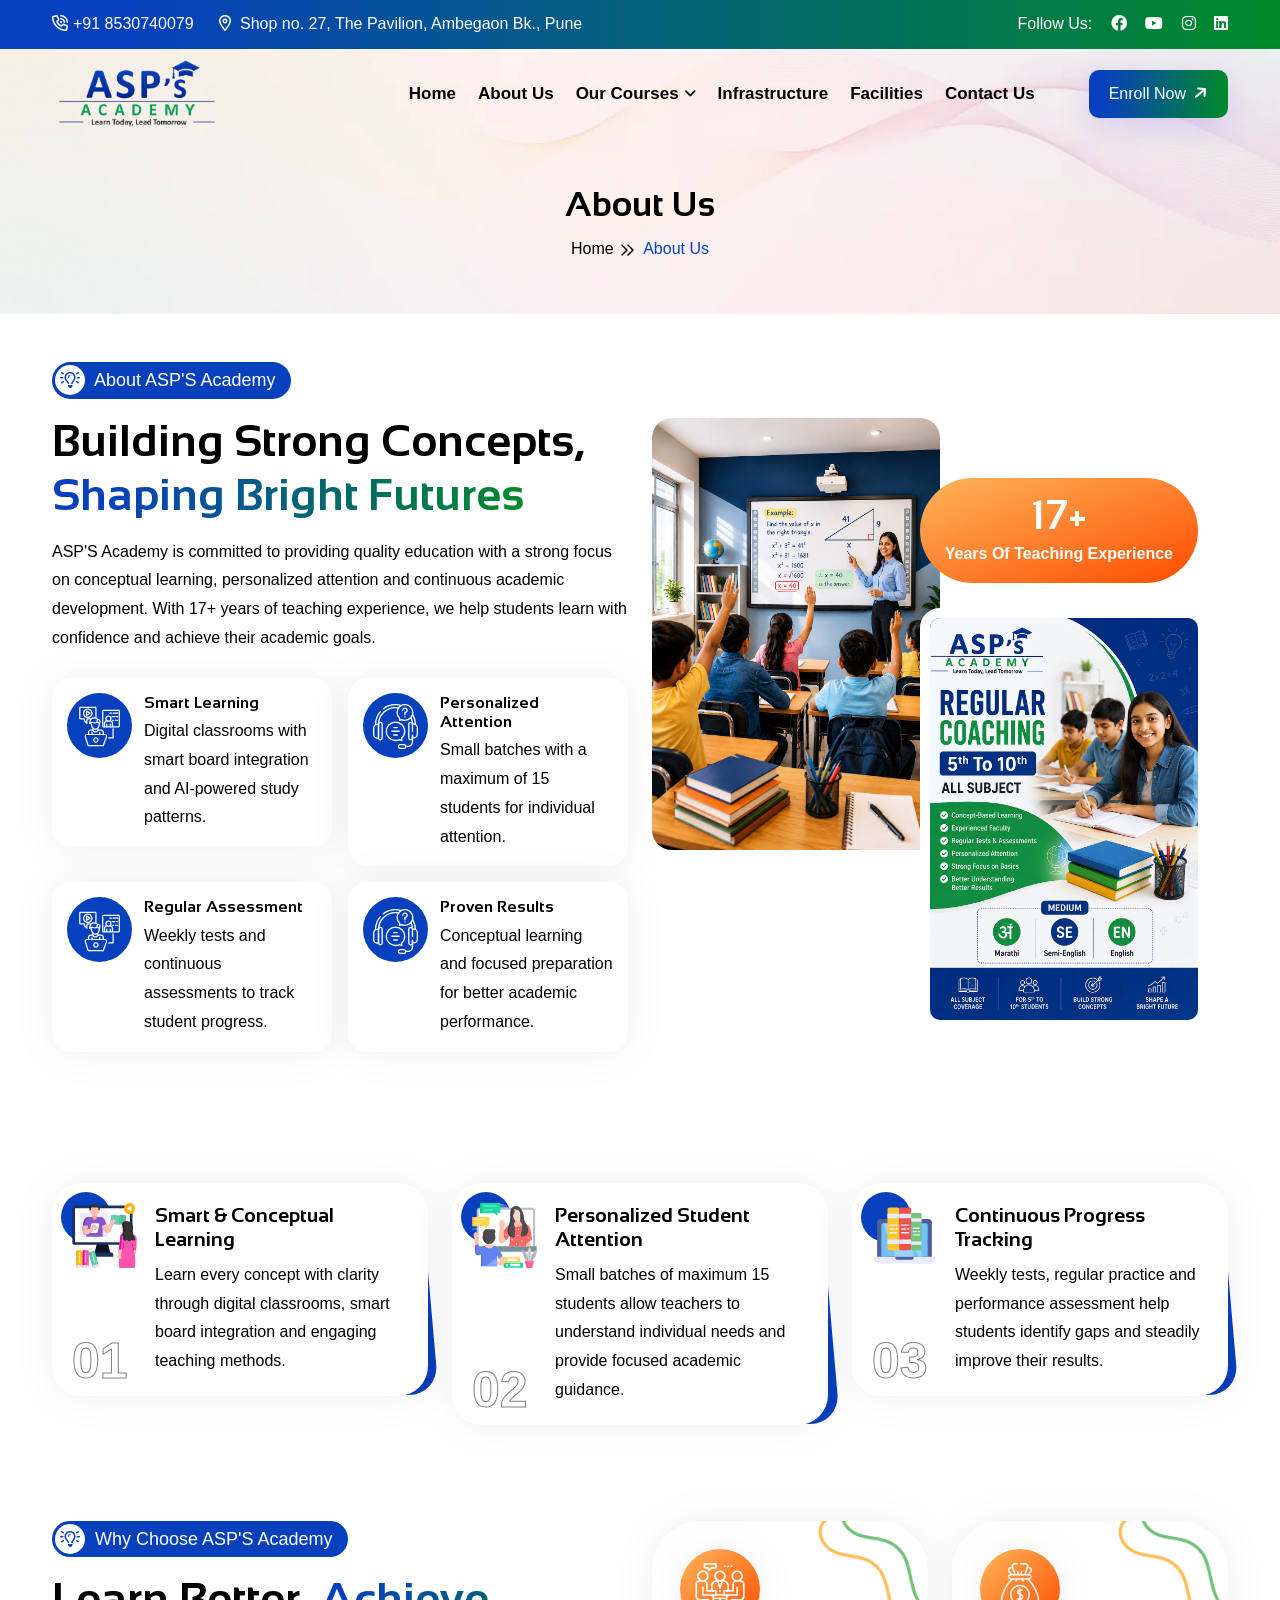
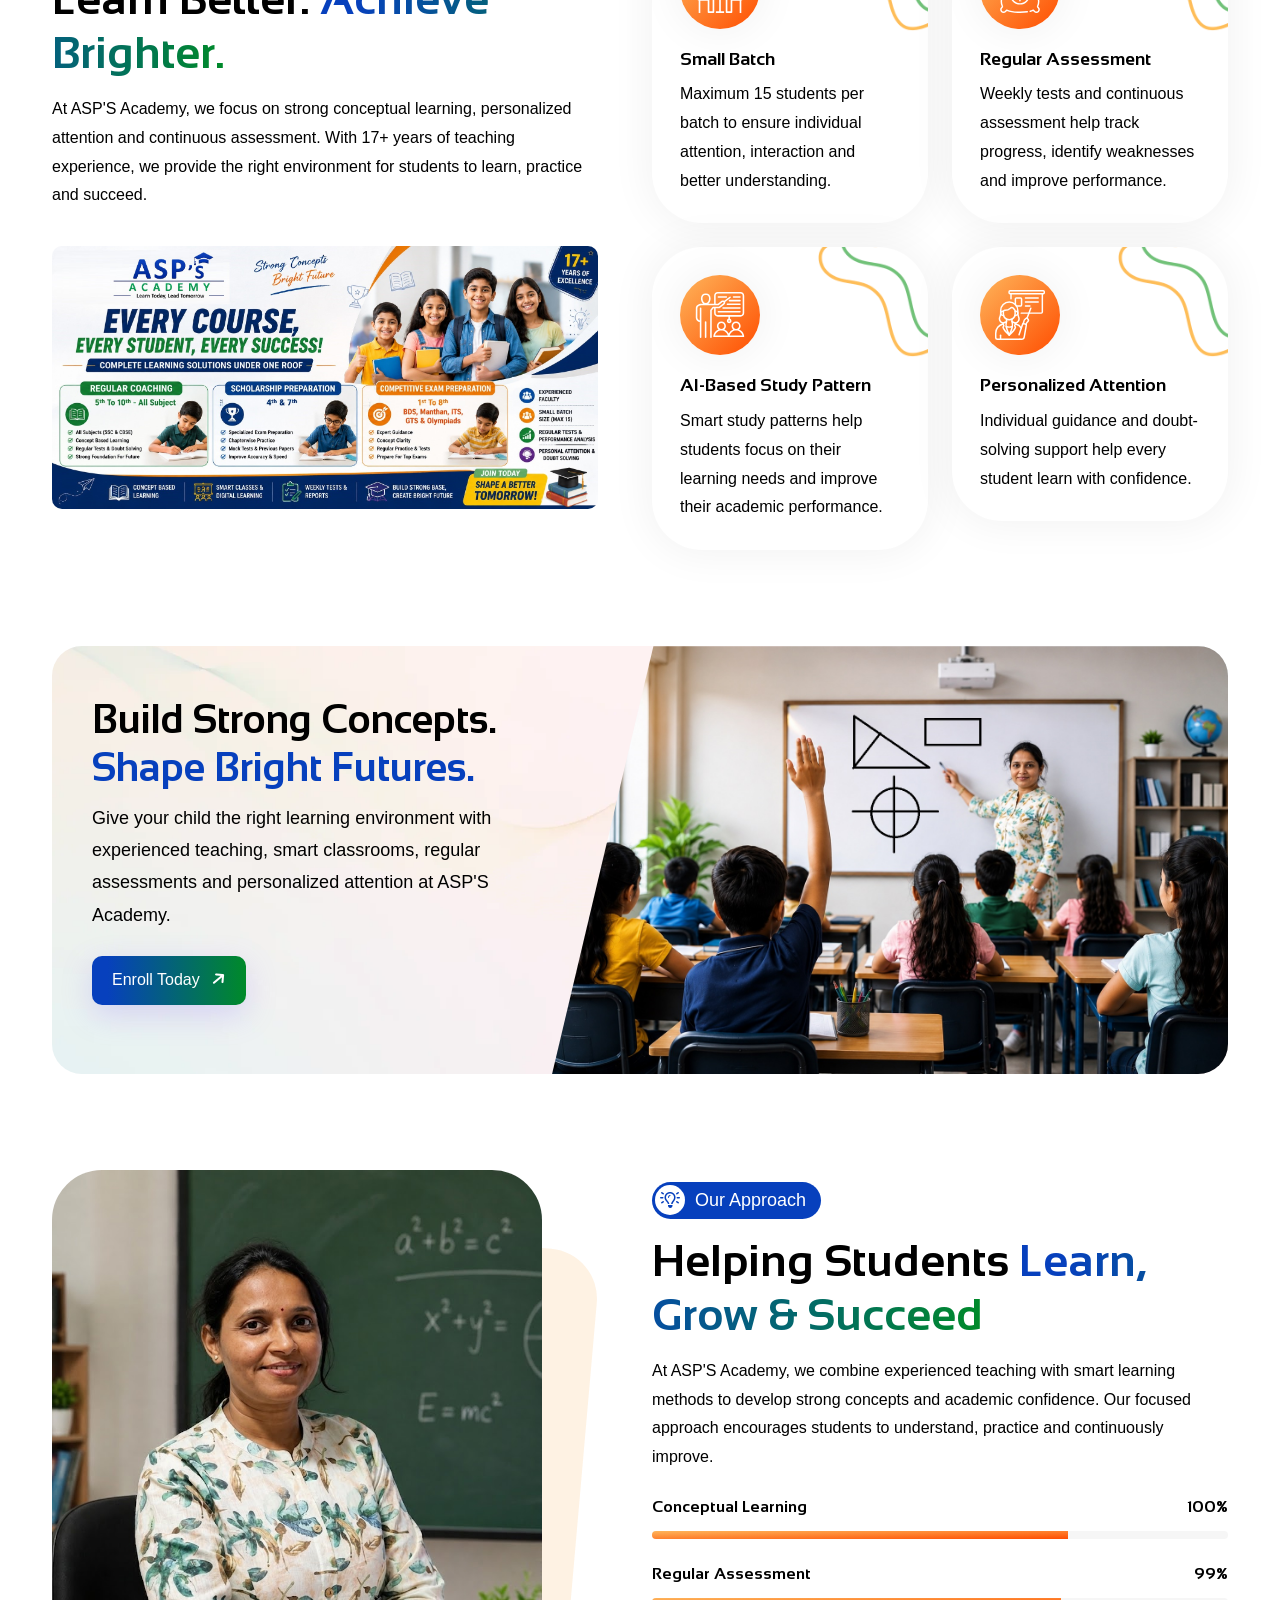
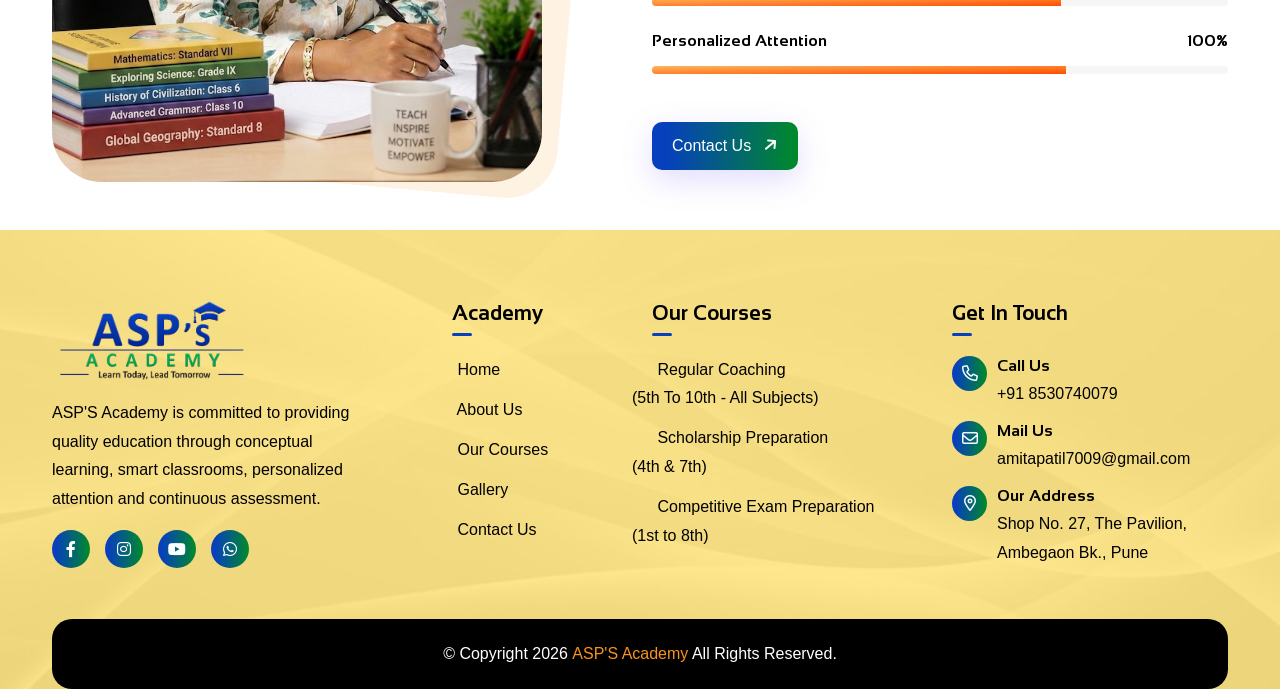
==== commit f00d36e4: "Add files via upload" ====
--- a/about.html
+++ b/about.html
@@ -166,7 +166,7 @@
               </div>
               <div class="content">
                 <h6>Email</h6>
-                <a href="mailto:info@aspsacademy.com">info@example.com</a>
+                <a href="mailto:amitapatil7009@gmail.com">info@example.com</a>
               </div>
             </li>
             <li>
@@ -835,8 +835,8 @@
                     <div class="content">
                       <h6>Mail Us</h6>
 
-                      <a href="mailto:info@aspsacademy.com">
-                        info@aspsacademy.com
+                      <a href="mailto:amitapatil7009@gmail.com">
+                        amitapatil7009@gmail.com
                       </a>
                     </div>
                   </li>
